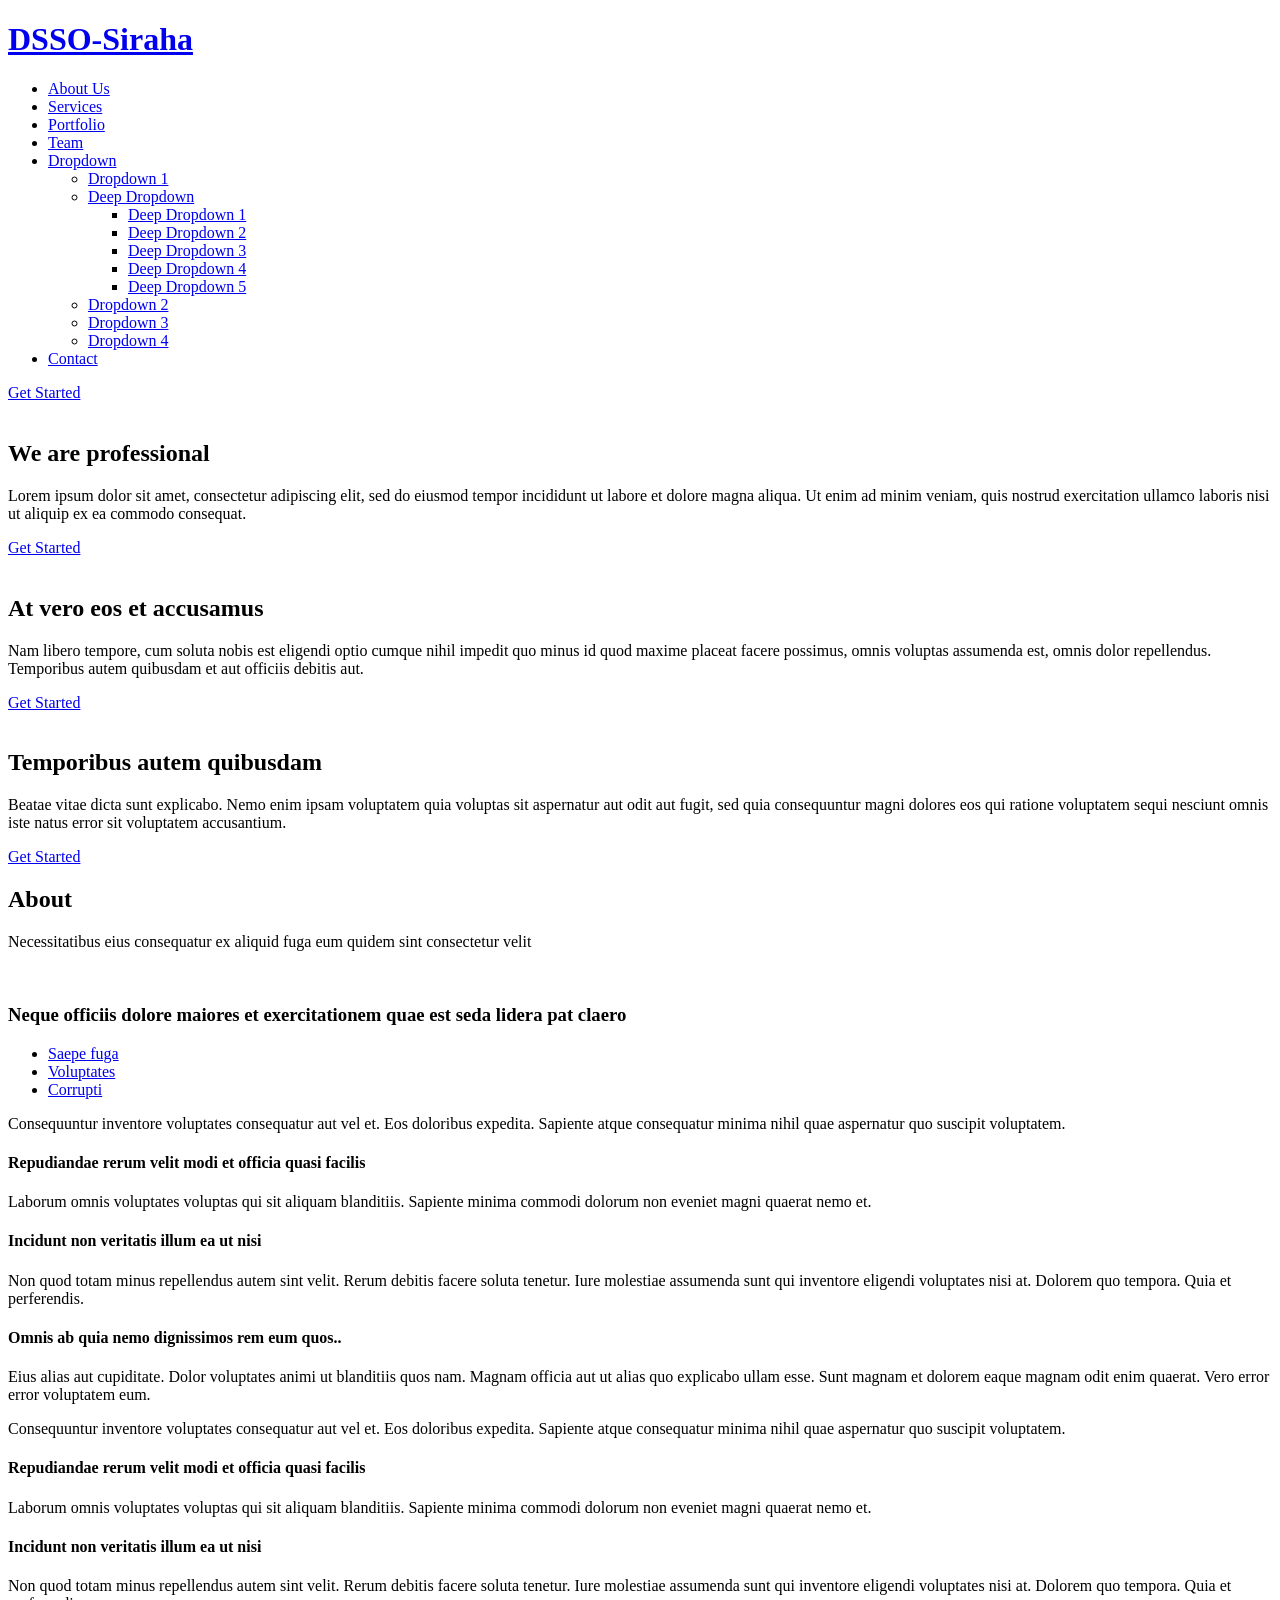
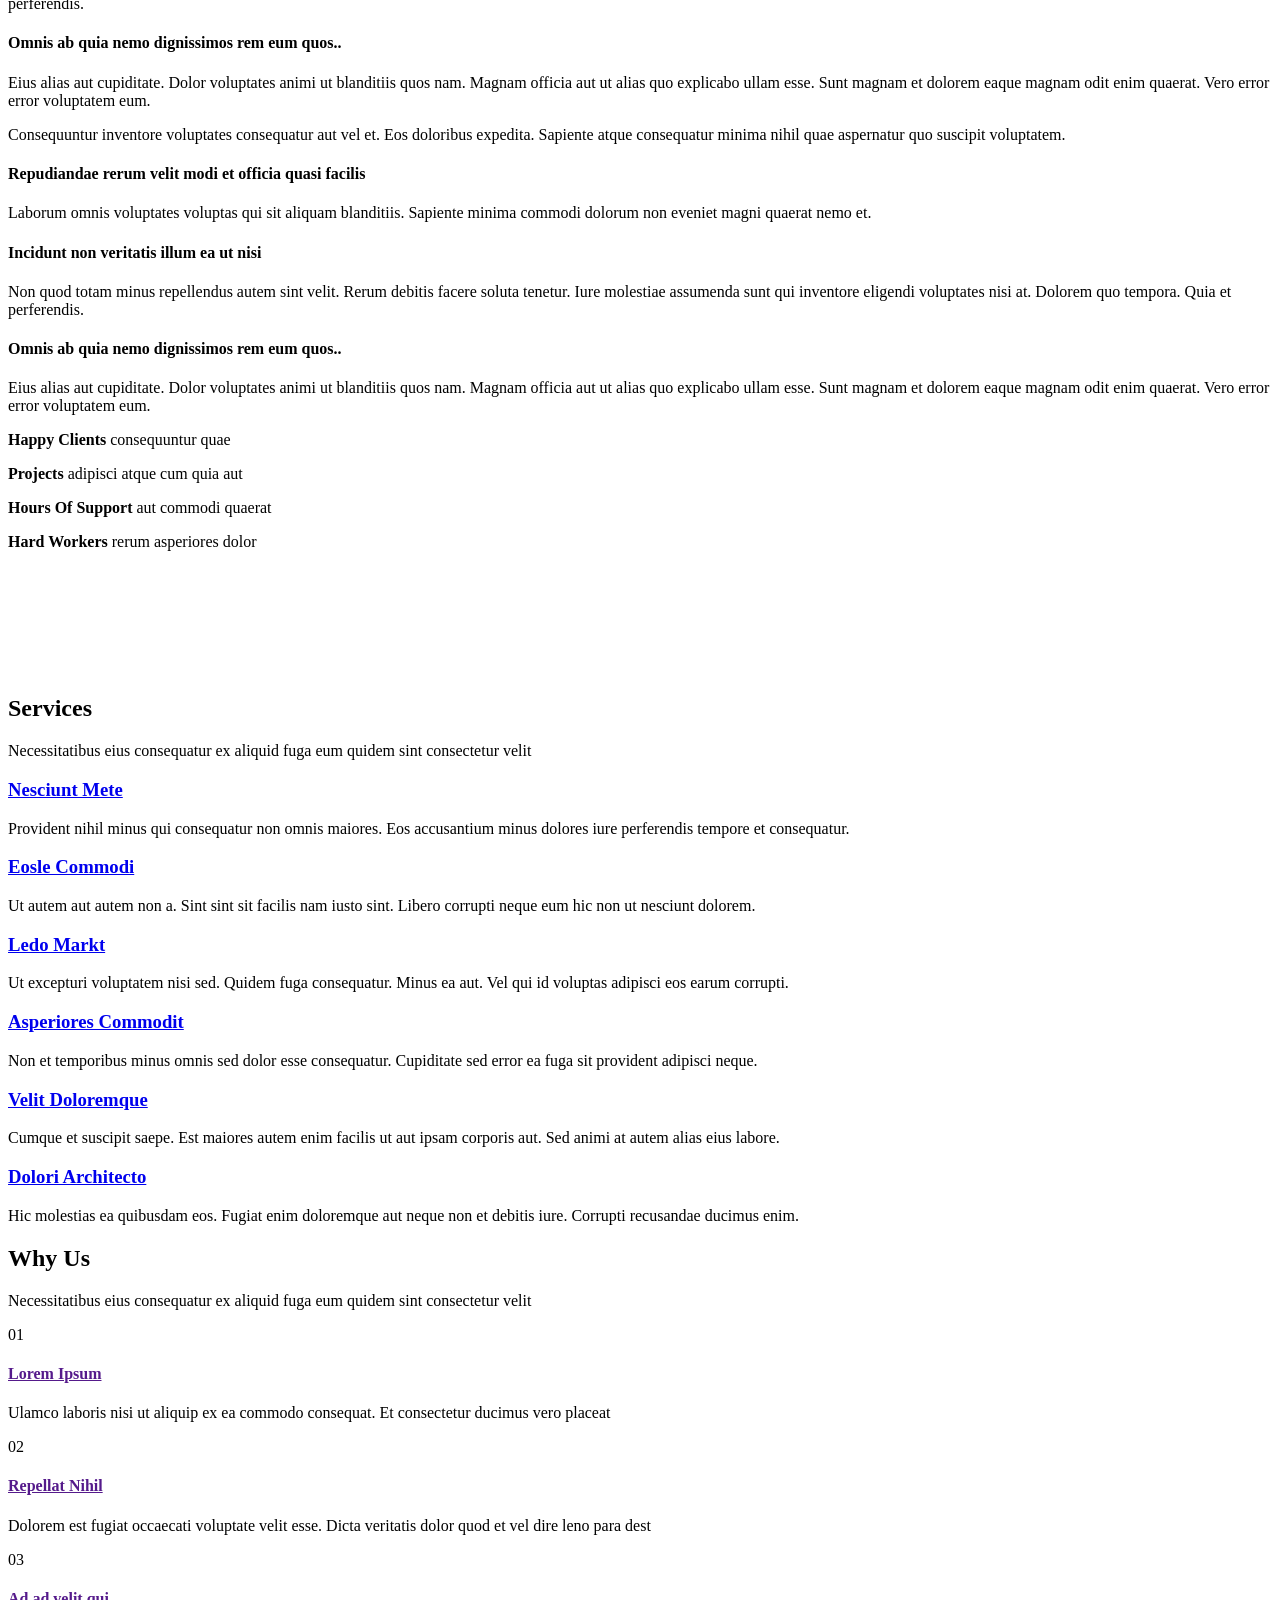
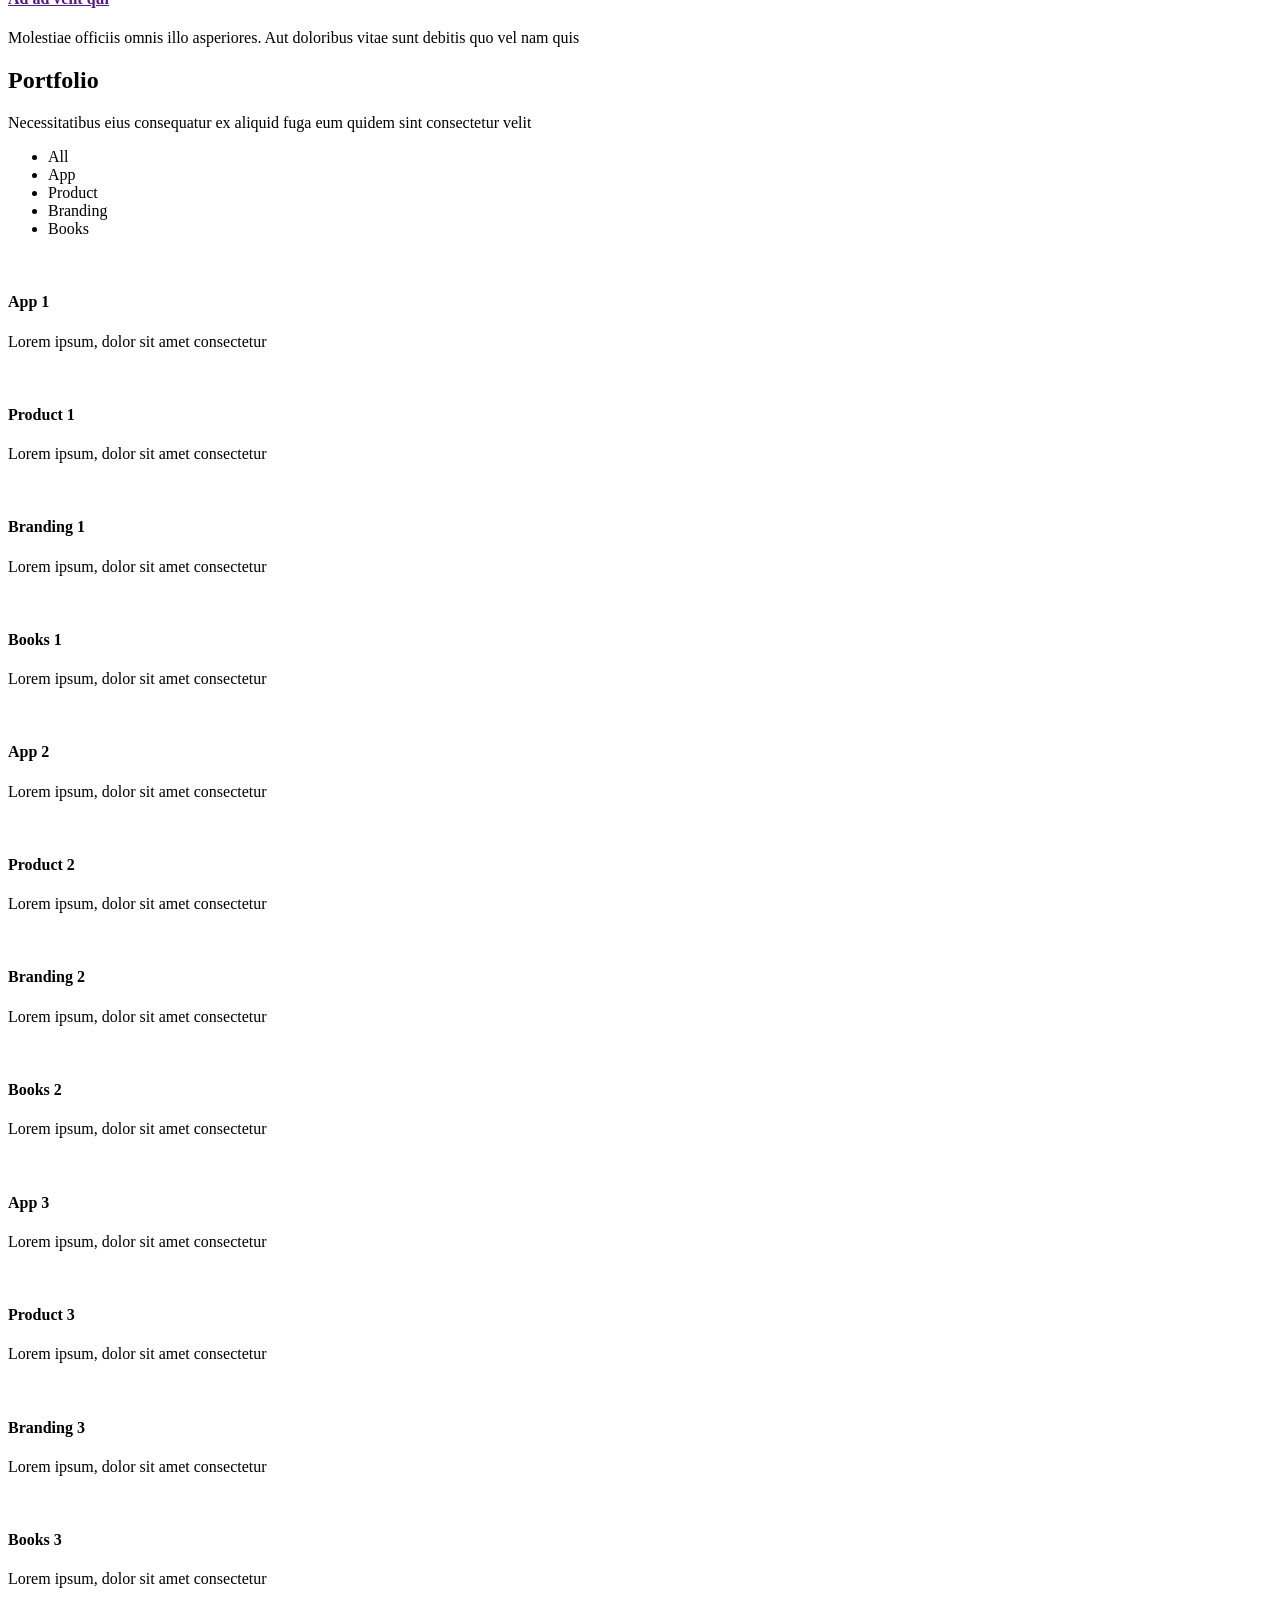
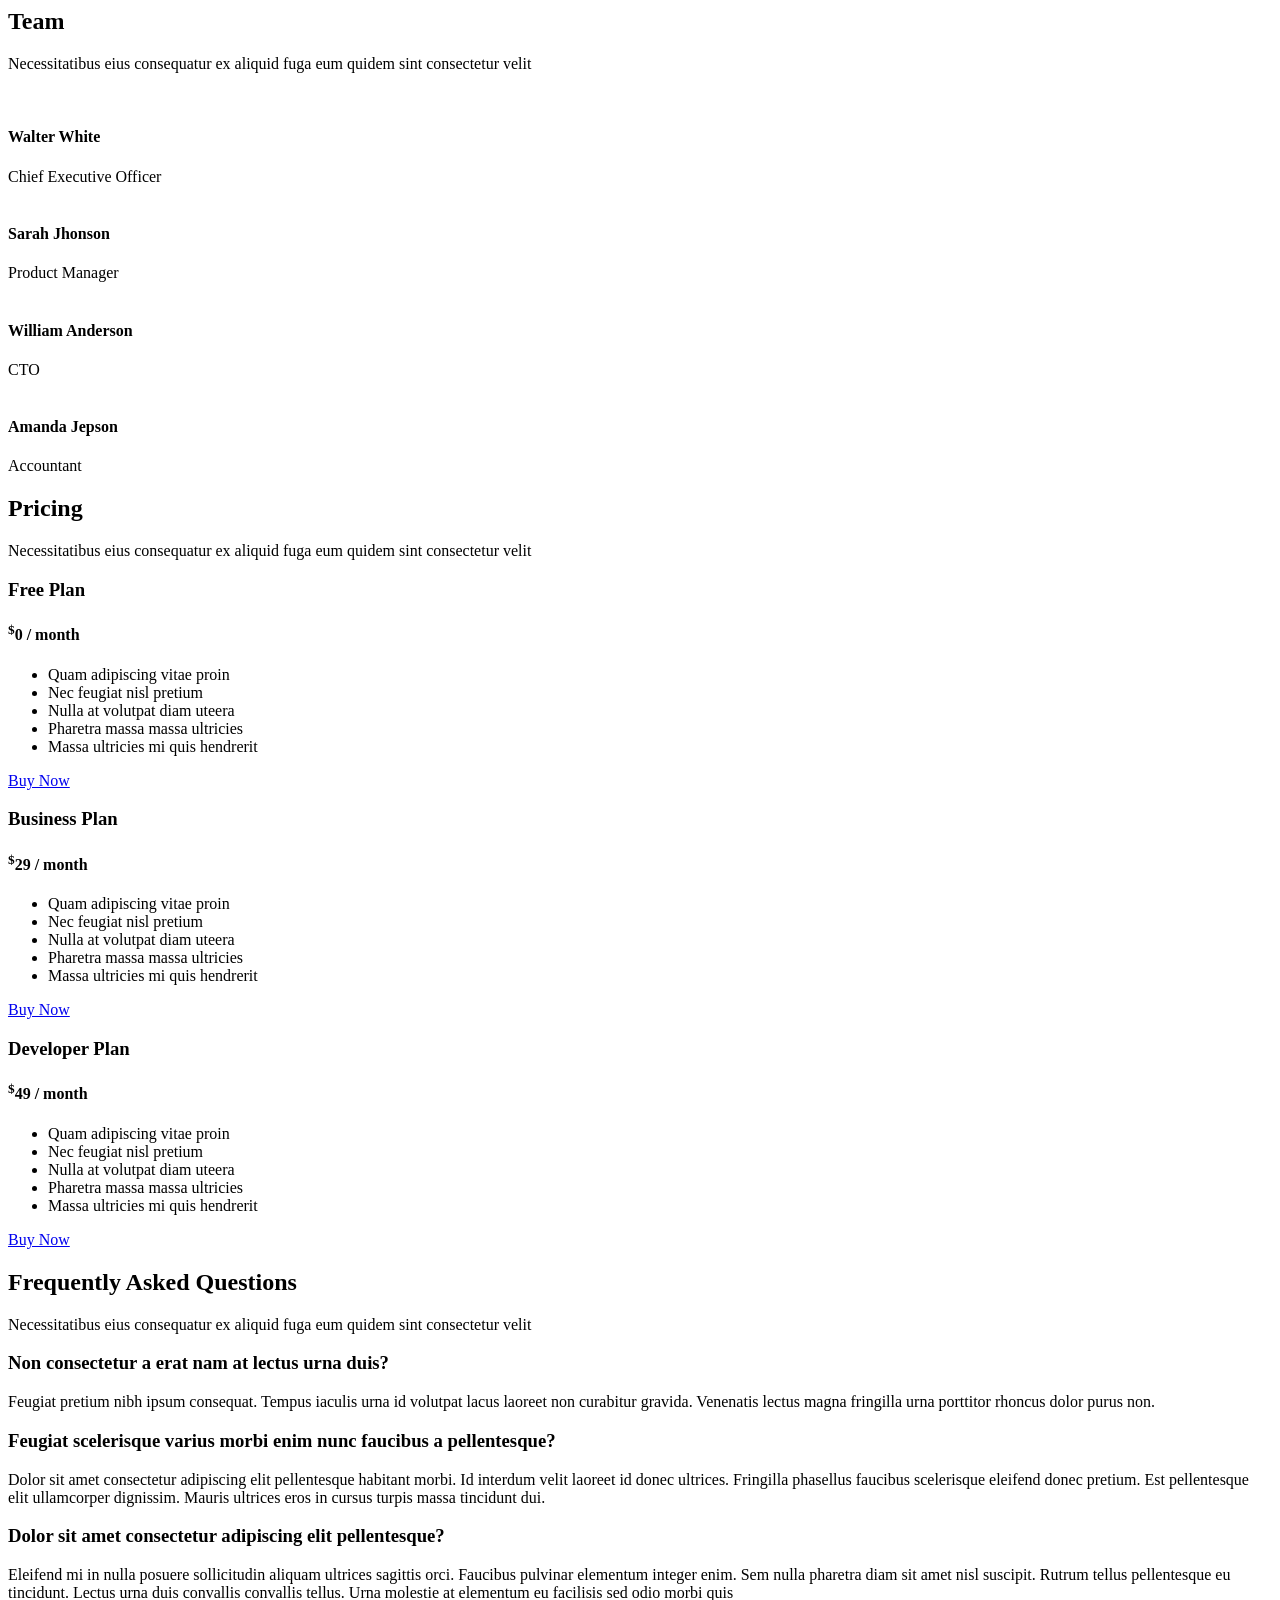
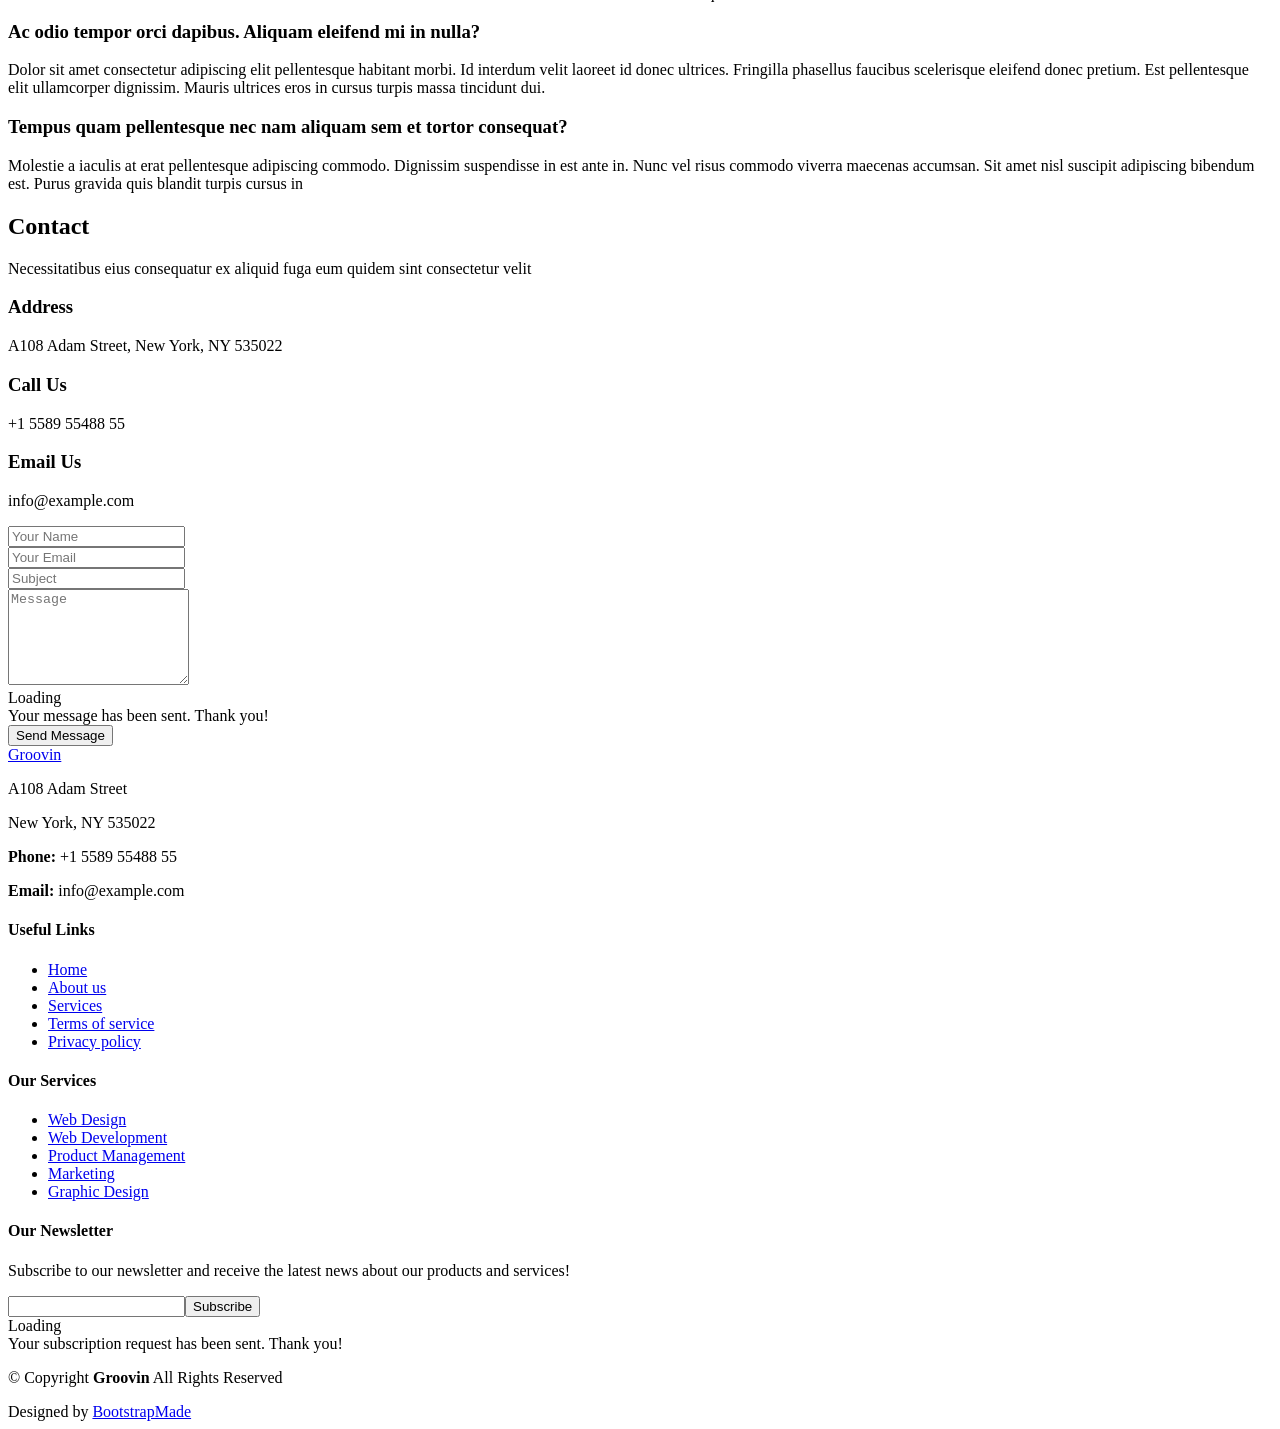
==== index.html @ 127011eb "Add files via upload" ====
<!DOCTYPE html>
<html lang="en">

<head>
  <meta charset="utf-8">
  <meta content="width=device-width, initial-scale=1.0" name="viewport">
  <title>DSS0-Siraha</title>
  <meta name="description" content="">
  <meta name="keywords" content="">

  <!-- Favicons -->
  <link href="assets/img/favicon.png" rel="icon">
  <link href="assets/img/apple-touch-icon.png" rel="apple-touch-icon">

  <!-- Fonts -->
  <link href="https://fonts.googleapis.com" rel="preconnect">
  <link href="https://fonts.gstatic.com" rel="preconnect" crossorigin>
  <link href="https://fonts.googleapis.com/css2?family=Roboto:ital,wght@0,100;0,300;0,400;0,500;0,700;0,900;1,100;1,300;1,400;1,500;1,700;1,900&family=Merriweather:ital,wght@0,300;0,400;0,700;0,900;1,300;1,400;1,700;1,900&family=Playfair+Display:ital,wght@0,400;0,500;0,600;0,700;0,800;0,900;1,400;1,500;1,600;1,700;1,800;1,900&display=swap" rel="stylesheet">

  <!-- Vendor CSS Files -->
  <link href="assets/vendor/bootstrap/css/bootstrap.min.css" rel="stylesheet">
  <link href="assets/vendor/bootstrap-icons/bootstrap-icons.css" rel="stylesheet">
  <link href="assets/vendor/aos/aos.css" rel="stylesheet">
  <link href="assets/vendor/glightbox/css/glightbox.min.css" rel="stylesheet">
  <link href="assets/vendor/swiper/swiper-bundle.min.css" rel="stylesheet">

  <!-- Main CSS File -->
  <link href="assets/css/main.css" rel="stylesheet">


</head>

<body class="index-page">

  <header id="header" class="header d-flex align-items-center fixed-top">
    <div class="container-fluid container-xl position-relative d-flex align-items-center">

      <a href="index.html" class="logo d-flex align-items-center me-auto">    
        <!-- <img src="assets/img/logo.png" alt=""> -->
        <h1 class="sitename">DSSO-Siraha</h1>
      </a>

      <nav id="navmenu" class="navmenu">
        <ul>        
          <li><a href="#about">About Us</a></li>
          <li><a href="#services">Services</a></li>
          <li><a href="#portfolio">Portfolio</a></li>
          <li><a href="#team">Team</a></li>
          <li class="dropdown"><a href="#"><span>Dropdown</span> <i class="bi bi-chevron-down toggle-dropdown"></i></a>
            <ul>
              <li><a href="#">Dropdown 1</a></li>
              <li class="dropdown"><a href="#"><span>Deep Dropdown</span> <i class="bi bi-chevron-down toggle-dropdown"></i></a>
                <ul>
                  <li><a href="#">Deep Dropdown 1</a></li>
                  <li><a href="#">Deep Dropdown 2</a></li>
                  <li><a href="#">Deep Dropdown 3</a></li>
                  <li><a href="#">Deep Dropdown 4</a></li>
                  <li><a href="#">Deep Dropdown 5</a></li>
                </ul>
              </li>
              <li><a href="#">Dropdown 2</a></li>
              <li><a href="#">Dropdown 3</a></li>
              <li><a href="#">Dropdown 4</a></li>
            </ul>
          </li>
          <li><a href="#contact">Contact</a></li>
        </ul>
        <i class="mobile-nav-toggle d-xl-none bi bi-list"></i>
      </nav>

      <a class="btn-getstarted" href="index.html#about">Get Started</a>

    </div>
  </header>

  <main class="main">

    <!-- Hero Section -->
    <section id="hero" class="hero section dark-background">

      <div id="hero-carousel" class="carousel slide carousel-fade" data-bs-ride="carousel" data-bs-interval="5000">

        <div class="carousel-item active">
          <img src="assets/assets/img//template/Groovin/hero-carousel/hero-carousel-1.jpg" alt="">
          <div class="carousel-container">
            <h2>We are professional</h2>
            <p>Lorem ipsum dolor sit amet, consectetur adipiscing elit, sed do eiusmod tempor incididunt ut labore et dolore magna aliqua. Ut enim ad minim veniam, quis nostrud exercitation ullamco laboris nisi ut aliquip ex ea commodo consequat.</p>
            <a href="#featured-services" class="btn-get-started">Get Started</a>
          </div>
        </div><!-- End Carousel Item -->

        <div class="carousel-item">
          <img src="assets/assets/img//template/Groovin/hero-carousel/hero-carousel-2.jpg" alt="">
          <div class="carousel-container">
            <h2>At vero eos et accusamus</h2>
            <p>Nam libero tempore, cum soluta nobis est eligendi optio cumque nihil impedit quo minus id quod maxime placeat facere possimus, omnis voluptas assumenda est, omnis dolor repellendus. Temporibus autem quibusdam et aut officiis debitis aut.</p>
            <a href="#featured-services" class="btn-get-started">Get Started</a>
          </div>
        </div><!-- End Carousel Item -->

        <div class="carousel-item">
          <img src="assets/assets/img//template/Groovin/hero-carousel/hero-carousel-3.jpg" alt="">
          <div class="carousel-container">
            <h2>Temporibus autem quibusdam</h2>
            <p>Beatae vitae dicta sunt explicabo. Nemo enim ipsam voluptatem quia voluptas sit aspernatur aut odit aut fugit, sed quia consequuntur magni dolores eos qui ratione voluptatem sequi nesciunt omnis iste natus error sit voluptatem accusantium.</p>
            <a href="#featured-services" class="btn-get-started">Get Started</a>
          </div>
        </div><!-- End Carousel Item -->

        <a class="carousel-control-prev" href="#hero-carousel" role="button" data-bs-slide="prev">
          <span class="carousel-control-prev-icon bi bi-chevron-left" aria-hidden="true"></span>
        </a>

        <a class="carousel-control-next" href="#hero-carousel" role="button" data-bs-slide="next">
          <span class="carousel-control-next-icon bi bi-chevron-right" aria-hidden="true"></span>
        </a>

        <ol class="carousel-indicators"></ol>

      </div>

    </section><!-- /Hero Section -->

    <!-- About Section -->
    <section id="about" class="about section">

      <!-- Section Title -->
      <div class="container section-title" data-aos="fade-up">
        <h2>About</h2>
        <p>Necessitatibus eius consequatur ex aliquid fuga eum quidem sint consectetur velit</p>
      </div><!-- End Section Title -->

      <div class="container" data-aos="fade-up">

        <div class="row g-4 g-lg-5" data-aos="fade-up" data-aos-delay="200">

          <div class="col-lg-6">
            <div class="about-img">
              <img src="assets/img/about.jpg" class="img-fluid" alt="">
            </div>
          </div>

          <div class="col-lg-6">
            <h3 class="pt-0 pt-lg-5">Neque officiis dolore maiores et exercitationem quae est seda lidera pat claero</h3>

            <!-- Tabs -->
            <ul class="nav nav-pills mb-3">
              <li><a class="nav-link active" data-bs-toggle="pill" href="#about-tab1">Saepe fuga</a></li>
              <li><a class="nav-link" data-bs-toggle="pill" href="#about-tab2">Voluptates</a></li>
              <li><a class="nav-link" data-bs-toggle="pill" href="#about-tab3">Corrupti</a></li>
            </ul><!-- End Tabs -->

            <!-- Tab Content -->
            <div class="tab-content">

              <div class="tab-pane fade show active" id="about-tab1">

                <p class="fst-italic">Consequuntur inventore voluptates consequatur aut vel et. Eos doloribus expedita. Sapiente atque consequatur minima nihil quae aspernatur quo suscipit voluptatem.</p>

                <div class="d-flex align-items-center mt-4">
                  <i class="bi bi-check2"></i>
                  <h4>Repudiandae rerum velit modi et officia quasi facilis</h4>
                </div>
                <p>Laborum omnis voluptates voluptas qui sit aliquam blanditiis. Sapiente minima commodi dolorum non eveniet magni quaerat nemo et.</p>

                <div class="d-flex align-items-center mt-4">
                  <i class="bi bi-check2"></i>
                  <h4>Incidunt non veritatis illum ea ut nisi</h4>
                </div>
                <p>Non quod totam minus repellendus autem sint velit. Rerum debitis facere soluta tenetur. Iure molestiae assumenda sunt qui inventore eligendi voluptates nisi at. Dolorem quo tempora. Quia et perferendis.</p>

                <div class="d-flex align-items-center mt-4">
                  <i class="bi bi-check2"></i>
                  <h4>Omnis ab quia nemo dignissimos rem eum quos..</h4>
                </div>
                <p>Eius alias aut cupiditate. Dolor voluptates animi ut blanditiis quos nam. Magnam officia aut ut alias quo explicabo ullam esse. Sunt magnam et dolorem eaque magnam odit enim quaerat. Vero error error voluptatem eum.</p>

              </div><!-- End Tab 1 Content -->

              <div class="tab-pane fade" id="about-tab2">

                <p class="fst-italic">Consequuntur inventore voluptates consequatur aut vel et. Eos doloribus expedita. Sapiente atque consequatur minima nihil quae aspernatur quo suscipit voluptatem.</p>

                <div class="d-flex align-items-center mt-4">
                  <i class="bi bi-check2"></i>
                  <h4>Repudiandae rerum velit modi et officia quasi facilis</h4>
                </div>
                <p>Laborum omnis voluptates voluptas qui sit aliquam blanditiis. Sapiente minima commodi dolorum non eveniet magni quaerat nemo et.</p>

                <div class="d-flex align-items-center mt-4">
                  <i class="bi bi-check2"></i>
                  <h4>Incidunt non veritatis illum ea ut nisi</h4>
                </div>
                <p>Non quod totam minus repellendus autem sint velit. Rerum debitis facere soluta tenetur. Iure molestiae assumenda sunt qui inventore eligendi voluptates nisi at. Dolorem quo tempora. Quia et perferendis.</p>

                <div class="d-flex align-items-center mt-4">
                  <i class="bi bi-check2"></i>
                  <h4>Omnis ab quia nemo dignissimos rem eum quos..</h4>
                </div>
                <p>Eius alias aut cupiditate. Dolor voluptates animi ut blanditiis quos nam. Magnam officia aut ut alias quo explicabo ullam esse. Sunt magnam et dolorem eaque magnam odit enim quaerat. Vero error error voluptatem eum.</p>

              </div><!-- End Tab 2 Content -->

              <div class="tab-pane fade" id="about-tab3">

                <p class="fst-italic">Consequuntur inventore voluptates consequatur aut vel et. Eos doloribus expedita. Sapiente atque consequatur minima nihil quae aspernatur quo suscipit voluptatem.</p>

                <div class="d-flex align-items-center mt-4">
                  <i class="bi bi-check2"></i>
                  <h4>Repudiandae rerum velit modi et officia quasi facilis</h4>
                </div>
                <p>Laborum omnis voluptates voluptas qui sit aliquam blanditiis. Sapiente minima commodi dolorum non eveniet magni quaerat nemo et.</p>

                <div class="d-flex align-items-center mt-4">
                  <i class="bi bi-check2"></i>
                  <h4>Incidunt non veritatis illum ea ut nisi</h4>
                </div>
                <p>Non quod totam minus repellendus autem sint velit. Rerum debitis facere soluta tenetur. Iure molestiae assumenda sunt qui inventore eligendi voluptates nisi at. Dolorem quo tempora. Quia et perferendis.</p>

                <div class="d-flex align-items-center mt-4">
                  <i class="bi bi-check2"></i>
                  <h4>Omnis ab quia nemo dignissimos rem eum quos..</h4>
                </div>
                <p>Eius alias aut cupiditate. Dolor voluptates animi ut blanditiis quos nam. Magnam officia aut ut alias quo explicabo ullam esse. Sunt magnam et dolorem eaque magnam odit enim quaerat. Vero error error voluptatem eum.</p>

              </div><!-- End Tab 3 Content -->

            </div>

          </div>

        </div>

      </div>

    </section><!-- /About Section -->

    <!-- Stats Section -->
    <section id="stats" class="stats section">

      <div class="container" data-aos="fade-up" data-aos-delay="100">

        <div class="row gy-4">

          <div class="col-lg-3 col-md-6">
            <div class="stats-item">
              <i class="bi bi-emoji-smile"></i>
              <span data-purecounter-start="0" data-purecounter-end="232" data-purecounter-duration="1" class="purecounter"></span>
              <p><strong>Happy Clients</strong> <span>consequuntur quae</span></p>
            </div>
          </div><!-- End Stats Item -->

          <div class="col-lg-3 col-md-6">
            <div class="stats-item">
              <i class="bi bi-journal-richtext"></i>
              <span data-purecounter-start="0" data-purecounter-end="521" data-purecounter-duration="1" class="purecounter"></span>
              <p><strong>Projects</strong> <span>adipisci atque cum quia aut</span></p>
            </div>
          </div><!-- End Stats Item -->

          <div class="col-lg-3 col-md-6">
            <div class="stats-item">
              <i class="bi bi-headset"></i>
              <span data-purecounter-start="0" data-purecounter-end="1453" data-purecounter-duration="1" class="purecounter"></span>
              <p><strong>Hours Of Support</strong> <span>aut commodi quaerat</span></p>
            </div>
          </div><!-- End Stats Item -->

          <div class="col-lg-3 col-md-6">
            <div class="stats-item">
              <i class="bi bi-people"></i>
              <span data-purecounter-start="0" data-purecounter-end="32" data-purecounter-duration="1" class="purecounter"></span>
              <p><strong>Hard Workers</strong> <span>rerum asperiores dolor</span></p>
            </div>
          </div><!-- End Stats Item -->

        </div>

      </div>

    </section><!-- /Stats Section -->

    <!-- Clients Section -->
    <section id="clients" class="clients section light-background">

      <div class="container" data-aos="fade-up">

        <div class="row gy-4">

          <div class="col-xl-2 col-md-3 col-6 client-logo">
            <img src="assets/img/clients/client-1.png" class="img-fluid" alt="">
          </div><!-- End Client Item -->

          <div class="col-xl-2 col-md-3 col-6 client-logo">
            <img src="assets/img/clients/client-2.png" class="img-fluid" alt="">
          </div><!-- End Client Item -->

          <div class="col-xl-2 col-md-3 col-6 client-logo">
            <img src="assets/img/clients/client-3.png" class="img-fluid" alt="">
          </div><!-- End Client Item -->

          <div class="col-xl-2 col-md-3 col-6 client-logo">
            <img src="assets/img/clients/client-4.png" class="img-fluid" alt="">
          </div><!-- End Client Item -->

          <div class="col-xl-2 col-md-3 col-6 client-logo">
            <img src="assets/img/clients/client-5.png" class="img-fluid" alt="">
          </div><!-- End Client Item -->

          <div class="col-xl-2 col-md-3 col-6 client-logo">
            <img src="assets/img/clients/client-6.png" class="img-fluid" alt="">
          </div><!-- End Client Item -->

        </div>

      </div>

    </section><!-- /Clients Section -->

    <!-- Services Section -->
    <section id="services" class="services section">

      <!-- Section Title -->
      <div class="container section-title" data-aos="fade-up">
        <h2>Services</h2>
        <p>Necessitatibus eius consequatur ex aliquid fuga eum quidem sint consectetur velit</p>
      </div><!-- End Section Title -->

      <div class="container">

        <div class="row gy-4">

          <div class="col-lg-4 col-md-6" data-aos="fade-up" data-aos-delay="100">
            <div class="service-item  position-relative">
              <div class="icon">
                <i class="bi bi-activity"></i>
              </div>
              <a href="service-details.html" class="stretched-link">
                <h3>Nesciunt Mete</h3>
              </a>
              <p>Provident nihil minus qui consequatur non omnis maiores. Eos accusantium minus dolores iure perferendis tempore et consequatur.</p>
            </div>
          </div><!-- End Service Item -->

          <div class="col-lg-4 col-md-6" data-aos="fade-up" data-aos-delay="200">
            <div class="service-item position-relative">
              <div class="icon">
                <i class="bi bi-broadcast"></i>
              </div>
              <a href="service-details.html" class="stretched-link">
                <h3>Eosle Commodi</h3>
              </a>
              <p>Ut autem aut autem non a. Sint sint sit facilis nam iusto sint. Libero corrupti neque eum hic non ut nesciunt dolorem.</p>
            </div>
          </div><!-- End Service Item -->

          <div class="col-lg-4 col-md-6" data-aos="fade-up" data-aos-delay="300">
            <div class="service-item position-relative">
              <div class="icon">
                <i class="bi bi-easel"></i>
              </div>
              <a href="service-details.html" class="stretched-link">
                <h3>Ledo Markt</h3>
              </a>
              <p>Ut excepturi voluptatem nisi sed. Quidem fuga consequatur. Minus ea aut. Vel qui id voluptas adipisci eos earum corrupti.</p>
            </div>
          </div><!-- End Service Item -->

          <div class="col-lg-4 col-md-6" data-aos="fade-up" data-aos-delay="400">
            <div class="service-item position-relative">
              <div class="icon">
                <i class="bi bi-bounding-box-circles"></i>
              </div>
              <a href="service-details.html" class="stretched-link">
                <h3>Asperiores Commodit</h3>
              </a>
              <p>Non et temporibus minus omnis sed dolor esse consequatur. Cupiditate sed error ea fuga sit provident adipisci neque.</p>
              <a href="service-details.html" class="stretched-link"></a>
            </div>
          </div><!-- End Service Item -->

          <div class="col-lg-4 col-md-6" data-aos="fade-up" data-aos-delay="500">
            <div class="service-item position-relative">
              <div class="icon">
                <i class="bi bi-calendar4-week"></i>
              </div>
              <a href="service-details.html" class="stretched-link">
                <h3>Velit Doloremque</h3>
              </a>
              <p>Cumque et suscipit saepe. Est maiores autem enim facilis ut aut ipsam corporis aut. Sed animi at autem alias eius labore.</p>
              <a href="service-details.html" class="stretched-link"></a>
            </div>
          </div><!-- End Service Item -->

          <div class="col-lg-4 col-md-6" data-aos="fade-up" data-aos-delay="600">
            <div class="service-item position-relative">
              <div class="icon">
                <i class="bi bi-chat-square-text"></i>
              </div>
              <a href="service-details.html" class="stretched-link">
                <h3>Dolori Architecto</h3>
              </a>
              <p>Hic molestias ea quibusdam eos. Fugiat enim doloremque aut neque non et debitis iure. Corrupti recusandae ducimus enim.</p>
              <a href="service-details.html" class="stretched-link"></a>
            </div>
          </div><!-- End Service Item -->

        </div>

      </div>

    </section><!-- /Services Section -->

    <!-- Why Us Section -->
    <section id="why-us" class="why-us section">

      <!-- Section Title -->
      <div class="container section-title" data-aos="fade-up">
        <h2>Why Us</h2>
        <p>Necessitatibus eius consequatur ex aliquid fuga eum quidem sint consectetur velit</p>
      </div><!-- End Section Title -->

      <div class="container">

        <div class="row gy-4">

          <div class="col-lg-4" data-aos="fade-up" data-aos-delay="100">
            <div class="card-item">
              <span>01</span>
              <h4><a href="" class="stretched-link">Lorem Ipsum</a></h4>
              <p>Ulamco laboris nisi ut aliquip ex ea commodo consequat. Et consectetur ducimus vero placeat</p>
            </div>
          </div><!-- Card Item -->

          <div class="col-lg-4" data-aos="fade-up" data-aos-delay="200">
            <div class="card-item">
              <span>02</span>
              <h4><a href="" class="stretched-link">Repellat Nihil</a></h4>
              <p>Dolorem est fugiat occaecati voluptate velit esse. Dicta veritatis dolor quod et vel dire leno para dest</p>
            </div>
          </div><!-- Card Item -->

          <div class="col-lg-4" data-aos="fade-up" data-aos-delay="300">
            <div class="card-item">
              <span>03</span>
              <h4><a href="" class="stretched-link">Ad ad velit qui</a></h4>
              <p>Molestiae officiis omnis illo asperiores. Aut doloribus vitae sunt debitis quo vel nam quis</p>
            </div>
          </div><!-- Card Item -->

        </div>

      </div>

    </section><!-- /Why Us Section -->

    <!-- Portfolio Section -->
    <section id="portfolio" class="portfolio section light-background">

      <!-- Section Title -->
      <div class="container section-title" data-aos="fade-up">
        <h2>Portfolio</h2>
        <p>Necessitatibus eius consequatur ex aliquid fuga eum quidem sint consectetur velit</p>
      </div><!-- End Section Title -->

      <div class="container">

        <div class="isotope-layout" data-default-filter="*" data-layout="masonry" data-sort="original-order">

          <ul class="portfolio-filters isotope-filters" data-aos="fade-up" data-aos-delay="100">
            <li data-filter="*" class="filter-active">All</li>
            <li data-filter=".filter-app">App</li>
            <li data-filter=".filter-product">Product</li>
            <li data-filter=".filter-branding">Branding</li>
            <li data-filter=".filter-books">Books</li>
          </ul><!-- End Portfolio Filters -->

          <div class="row gy-4 isotope-container" data-aos="fade-up" data-aos-delay="200">

            <div class="col-lg-4 col-md-6 portfolio-item isotope-item filter-app">
              <img src="assets/img/portfolio/app-1.jpg" class="img-fluid" alt="">
              <div class="portfolio-info">
                <h4>App 1</h4>
                <p>Lorem ipsum, dolor sit amet consectetur</p>
                <a href="assets/img/portfolio/app-1.jpg" title="App 1" data-gallery="portfolio-gallery-app" class="glightbox preview-link"><i class="bi bi-zoom-in"></i></a>
                <a href="portfolio-details.html" title="More Details" class="details-link"><i class="bi bi-link-45deg"></i></a>
              </div>
            </div><!-- End Portfolio Item -->

            <div class="col-lg-4 col-md-6 portfolio-item isotope-item filter-product">
              <img src="assets/img/portfolio/product-1.jpg" class="img-fluid" alt="">
              <div class="portfolio-info">
                <h4>Product 1</h4>
                <p>Lorem ipsum, dolor sit amet consectetur</p>
                <a href="assets/img/portfolio/product-1.jpg" title="Product 1" data-gallery="portfolio-gallery-product" class="glightbox preview-link"><i class="bi bi-zoom-in"></i></a>
                <a href="portfolio-details.html" title="More Details" class="details-link"><i class="bi bi-link-45deg"></i></a>
              </div>
            </div><!-- End Portfolio Item -->

            <div class="col-lg-4 col-md-6 portfolio-item isotope-item filter-branding">
              <img src="assets/img/portfolio/branding-1.jpg" class="img-fluid" alt="">
              <div class="portfolio-info">
                <h4>Branding 1</h4>
                <p>Lorem ipsum, dolor sit amet consectetur</p>
                <a href="assets/img/portfolio/branding-1.jpg" title="Branding 1" data-gallery="portfolio-gallery-branding" class="glightbox preview-link"><i class="bi bi-zoom-in"></i></a>
                <a href="portfolio-details.html" title="More Details" class="details-link"><i class="bi bi-link-45deg"></i></a>
              </div>
            </div><!-- End Portfolio Item -->

            <div class="col-lg-4 col-md-6 portfolio-item isotope-item filter-books">
              <img src="assets/img/portfolio/books-1.jpg" class="img-fluid" alt="">
              <div class="portfolio-info">
                <h4>Books 1</h4>
                <p>Lorem ipsum, dolor sit amet consectetur</p>
                <a href="assets/img/portfolio/books-1.jpg" title="Branding 1" data-gallery="portfolio-gallery-book" class="glightbox preview-link"><i class="bi bi-zoom-in"></i></a>
                <a href="portfolio-details.html" title="More Details" class="details-link"><i class="bi bi-link-45deg"></i></a>
              </div>
            </div><!-- End Portfolio Item -->

            <div class="col-lg-4 col-md-6 portfolio-item isotope-item filter-app">
              <img src="assets/img/portfolio/app-2.jpg" class="img-fluid" alt="">
              <div class="portfolio-info">
                <h4>App 2</h4>
                <p>Lorem ipsum, dolor sit amet consectetur</p>
                <a href="assets/img/portfolio/app-2.jpg" title="App 2" data-gallery="portfolio-gallery-app" class="glightbox preview-link"><i class="bi bi-zoom-in"></i></a>
                <a href="portfolio-details.html" title="More Details" class="details-link"><i class="bi bi-link-45deg"></i></a>
              </div>
            </div><!-- End Portfolio Item -->

            <div class="col-lg-4 col-md-6 portfolio-item isotope-item filter-product">
              <img src="assets/img/portfolio/product-2.jpg" class="img-fluid" alt="">
              <div class="portfolio-info">
                <h4>Product 2</h4>
                <p>Lorem ipsum, dolor sit amet consectetur</p>
                <a href="assets/img/portfolio/product-2.jpg" title="Product 2" data-gallery="portfolio-gallery-product" class="glightbox preview-link"><i class="bi bi-zoom-in"></i></a>
                <a href="portfolio-details.html" title="More Details" class="details-link"><i class="bi bi-link-45deg"></i></a>
              </div>
            </div><!-- End Portfolio Item -->

            <div class="col-lg-4 col-md-6 portfolio-item isotope-item filter-branding">
              <img src="assets/img/portfolio/branding-2.jpg" class="img-fluid" alt="">
              <div class="portfolio-info">
                <h4>Branding 2</h4>
                <p>Lorem ipsum, dolor sit amet consectetur</p>
                <a href="assets/img/portfolio/branding-2.jpg" title="Branding 2" data-gallery="portfolio-gallery-branding" class="glightbox preview-link"><i class="bi bi-zoom-in"></i></a>
                <a href="portfolio-details.html" title="More Details" class="details-link"><i class="bi bi-link-45deg"></i></a>
              </div>
            </div><!-- End Portfolio Item -->

            <div class="col-lg-4 col-md-6 portfolio-item isotope-item filter-books">
              <img src="assets/img/portfolio/books-2.jpg" class="img-fluid" alt="">
              <div class="portfolio-info">
                <h4>Books 2</h4>
                <p>Lorem ipsum, dolor sit amet consectetur</p>
                <a href="assets/img/portfolio/books-2.jpg" title="Branding 2" data-gallery="portfolio-gallery-book" class="glightbox preview-link"><i class="bi bi-zoom-in"></i></a>
                <a href="portfolio-details.html" title="More Details" class="details-link"><i class="bi bi-link-45deg"></i></a>
              </div>
            </div><!-- End Portfolio Item -->

            <div class="col-lg-4 col-md-6 portfolio-item isotope-item filter-app">
              <img src="assets/img/portfolio/app-3.jpg" class="img-fluid" alt="">
              <div class="portfolio-info">
                <h4>App 3</h4>
                <p>Lorem ipsum, dolor sit amet consectetur</p>
                <a href="assets/img/portfolio/app-3.jpg" title="App 3" data-gallery="portfolio-gallery-app" class="glightbox preview-link"><i class="bi bi-zoom-in"></i></a>
                <a href="portfolio-details.html" title="More Details" class="details-link"><i class="bi bi-link-45deg"></i></a>
              </div>
            </div><!-- End Portfolio Item -->

            <div class="col-lg-4 col-md-6 portfolio-item isotope-item filter-product">
              <img src="assets/img/portfolio/product-3.jpg" class="img-fluid" alt="">
              <div class="portfolio-info">
                <h4>Product 3</h4>
                <p>Lorem ipsum, dolor sit amet consectetur</p>
                <a href="assets/img/portfolio/product-3.jpg" title="Product 3" data-gallery="portfolio-gallery-product" class="glightbox preview-link"><i class="bi bi-zoom-in"></i></a>
                <a href="portfolio-details.html" title="More Details" class="details-link"><i class="bi bi-link-45deg"></i></a>
              </div>
            </div><!-- End Portfolio Item -->

            <div class="col-lg-4 col-md-6 portfolio-item isotope-item filter-branding">
              <img src="assets/img/portfolio/branding-3.jpg" class="img-fluid" alt="">
              <div class="portfolio-info">
                <h4>Branding 3</h4>
                <p>Lorem ipsum, dolor sit amet consectetur</p>
                <a href="assets/img/portfolio/branding-3.jpg" title="Branding 2" data-gallery="portfolio-gallery-branding" class="glightbox preview-link"><i class="bi bi-zoom-in"></i></a>
                <a href="portfolio-details.html" title="More Details" class="details-link"><i class="bi bi-link-45deg"></i></a>
              </div>
            </div><!-- End Portfolio Item -->

            <div class="col-lg-4 col-md-6 portfolio-item isotope-item filter-books">
              <img src="assets/img/portfolio/books-3.jpg" class="img-fluid" alt="">
              <div class="portfolio-info">
                <h4>Books 3</h4>
                <p>Lorem ipsum, dolor sit amet consectetur</p>
                <a href="assets/img/portfolio/books-3.jpg" title="Branding 3" data-gallery="portfolio-gallery-book" class="glightbox preview-link"><i class="bi bi-zoom-in"></i></a>
                <a href="portfolio-details.html" title="More Details" class="details-link"><i class="bi bi-link-45deg"></i></a>
              </div>
            </div><!-- End Portfolio Item -->

          </div><!-- End Portfolio Container -->

        </div>

      </div>

    </section><!-- /Portfolio Section -->

    <!-- Team Section -->
    <section id="team" class="team section">

      <!-- Section Title -->
      <div class="container section-title" data-aos="fade-up">
        <h2>Team</h2>
        <p>Necessitatibus eius consequatur ex aliquid fuga eum quidem sint consectetur velit</p>
      </div><!-- End Section Title -->

      <div class="container">

        <div class="row gy-4">

          <div class="col-lg-3 col-md-6" data-aos="fade-up" data-aos-delay="100">
            <div class="member">
              <img src="assets/img/team/team-1.jpg" class="img-fluid" alt="">
              <div class="member-info">
                <div class="member-info-content">
                  <h4>Walter White</h4>
                  <span>Chief Executive Officer</span>
                  <div class="social">
                    <a href=""><i class="bi bi-twitter-x"></i></a>
                    <a href=""><i class="bi bi-facebook"></i></a>
                    <a href=""><i class="bi bi-instagram"></i></a>
                    <a href=""><i class="bi bi-linkedin"></i></a>
                  </div>
                </div>
              </div>
            </div>
          </div><!-- End Team Member -->

          <div class="col-lg-3 col-md-6" data-aos="fade-up" data-aos-delay="200">
            <div class="member">
              <img src="assets/img/team/team-2.jpg" class="img-fluid" alt="">
              <div class="member-info">
                <div class="member-info-content">
                  <h4>Sarah Jhonson</h4>
                  <span>Product Manager</span>
                  <div class="social">
                    <a href=""><i class="bi bi-twitter-x"></i></a>
                    <a href=""><i class="bi bi-facebook"></i></a>
                    <a href=""><i class="bi bi-instagram"></i></a>
                    <a href=""><i class="bi bi-linkedin"></i></a>
                  </div>
                </div>
              </div>
            </div>
          </div><!-- End Team Member -->

          <div class="col-lg-3 col-md-6" data-aos="fade-up" data-aos-delay="300">
            <div class="member">
              <img src="assets/img/team/team-3.jpg" class="img-fluid" alt="">
              <div class="member-info">
                <div class="member-info-content">
                  <h4>William Anderson</h4>
                  <span>CTO</span>
                  <div class="social">
                    <a href=""><i class="bi bi-twitter-x"></i></a>
                    <a href=""><i class="bi bi-facebook"></i></a>
                    <a href=""><i class="bi bi-instagram"></i></a>
                    <a href=""><i class="bi bi-linkedin"></i></a>
                  </div>
                </div>
              </div>
            </div>
          </div><!-- End Team Member -->

          <div class="col-lg-3 col-md-6" data-aos="fade-up" data-aos-delay="400">
            <div class="member">
              <img src="assets/img/team/team-4.jpg" class="img-fluid" alt="">
              <div class="member-info">
                <div class="member-info-content">
                  <h4>Amanda Jepson</h4>
                  <span>Accountant</span>
                  <div class="social">
                    <a href=""><i class="bi bi-twitter-x"></i></a>
                    <a href=""><i class="bi bi-facebook"></i></a>
                    <a href=""><i class="bi bi-instagram"></i></a>
                    <a href=""><i class="bi bi-linkedin"></i></a>
                  </div>
                </div>
              </div>
            </div>
          </div><!-- End Team Member -->

        </div>

      </div>

    </section><!-- /Team Section -->

    <!-- Pricing Section -->
    <section id="pricing" class="pricing section">

      <!-- Section Title -->
      <div class="container section-title" data-aos="fade-up">
        <h2>Pricing</h2>
        <p>Necessitatibus eius consequatur ex aliquid fuga eum quidem sint consectetur velit</p>
      </div><!-- End Section Title -->

      <div class="container">

        <div class="row g-4 g-lg-0">

          <div class="col-lg-4" data-aos="zoom-in" data-aos-delay="100">
            <div class="pricing-item">
              <h3>Free Plan</h3>
              <h4><sup>$</sup>0<span> / month</span></h4>
              <ul>
                <li><i class="bi bi-check"></i> <span>Quam adipiscing vitae proin</span></li>
                <li><i class="bi bi-check"></i> <span>Nec feugiat nisl pretium</span></li>
                <li><i class="bi bi-check"></i> <span>Nulla at volutpat diam uteera</span></li>
                <li class="na"><i class="bi bi-x"></i> <span>Pharetra massa massa ultricies</span></li>
                <li class="na"><i class="bi bi-x"></i> <span>Massa ultricies mi quis hendrerit</span></li>
              </ul>
              <div class="text-center"><a href="#" class="buy-btn">Buy Now</a></div>
            </div>
          </div><!-- End Pricing Item -->

          <div class="col-lg-4 featured" data-aos="zoom-in" data-aos-delay="200">
            <div class="pricing-item">
              <h3>Business Plan</h3>
              <h4><sup>$</sup>29<span> / month</span></h4>
              <ul>
                <li><i class="bi bi-check"></i> <span>Quam adipiscing vitae proin</span></li>
                <li><i class="bi bi-check"></i> <span>Nec feugiat nisl pretium</span></li>
                <li><i class="bi bi-check"></i> <span>Nulla at volutpat diam uteera</span></li>
                <li><i class="bi bi-check"></i> <span>Pharetra massa massa ultricies</span></li>
                <li><i class="bi bi-check"></i> <span>Massa ultricies mi quis hendrerit</span></li>
              </ul>
              <div class="text-center"><a href="#" class="buy-btn">Buy Now</a></div>
            </div>
          </div><!-- End Pricing Item -->

          <div class="col-lg-4" data-aos="zoom-in" data-aos-delay="100">
            <div class="pricing-item">
              <h3>Developer Plan</h3>
              <h4><sup>$</sup>49<span> / month</span></h4>
              <ul>
                <li><i class="bi bi-check"></i> <span>Quam adipiscing vitae proin</span></li>
                <li><i class="bi bi-check"></i> <span>Nec feugiat nisl pretium</span></li>
                <li><i class="bi bi-check"></i> <span>Nulla at volutpat diam uteera</span></li>
                <li><i class="bi bi-check"></i> <span>Pharetra massa massa ultricies</span></li>
                <li><i class="bi bi-check"></i> <span>Massa ultricies mi quis hendrerit</span></li>
              </ul>
              <div class="text-center"><a href="#" class="buy-btn">Buy Now</a></div>
            </div>
          </div><!-- End Pricing Item -->

        </div>

      </div>

    </section><!-- /Pricing Section -->

    <!-- Faq Section -->
    <section id="faq" class="faq section light-background">

      <!-- Section Title -->
      <div class="container section-title" data-aos="fade-up">
        <h2>Frequently Asked Questions</h2>
        <p>Necessitatibus eius consequatur ex aliquid fuga eum quidem sint consectetur velit</p>
      </div><!-- End Section Title -->

      <div class="container">

        <div class="row justify-content-center">

          <div class="col-lg-8">

            <div class="faq-container">

              <div class="faq-item faq-active" data-aos="fade-up" data-aos-delay="200">
                <i class="faq-icon bi bi-question-circle"></i>
                <h3>Non consectetur a erat nam at lectus urna duis?</h3>
                <div class="faq-content">
                  <p>Feugiat pretium nibh ipsum consequat. Tempus iaculis urna id volutpat lacus laoreet non curabitur gravida. Venenatis lectus magna fringilla urna porttitor rhoncus dolor purus non.</p>
                </div>
                <i class="faq-toggle bi bi-chevron-right"></i>
              </div><!-- End Faq item-->

              <div class="faq-item" data-aos="fade-up" data-aos-delay="300">
                <i class="faq-icon bi bi-question-circle"></i>
                <h3>Feugiat scelerisque varius morbi enim nunc faucibus a pellentesque?</h3>
                <div class="faq-content">
                  <p>Dolor sit amet consectetur adipiscing elit pellentesque habitant morbi. Id interdum velit laoreet id donec ultrices. Fringilla phasellus faucibus scelerisque eleifend donec pretium. Est pellentesque elit ullamcorper dignissim. Mauris ultrices eros in cursus turpis massa tincidunt dui.</p>
                </div>
                <i class="faq-toggle bi bi-chevron-right"></i>
              </div><!-- End Faq item-->

              <div class="faq-item" data-aos="fade-up" data-aos-delay="400">
                <i class="faq-icon bi bi-question-circle"></i>
                <h3>Dolor sit amet consectetur adipiscing elit pellentesque?</h3>
                <div class="faq-content">
                  <p>Eleifend mi in nulla posuere sollicitudin aliquam ultrices sagittis orci. Faucibus pulvinar elementum integer enim. Sem nulla pharetra diam sit amet nisl suscipit. Rutrum tellus pellentesque eu tincidunt. Lectus urna duis convallis convallis tellus. Urna molestie at elementum eu facilisis sed odio morbi quis</p>
                </div>
                <i class="faq-toggle bi bi-chevron-right"></i>
              </div><!-- End Faq item-->

              <div class="faq-item" data-aos="fade-up" data-aos-delay="500">
                <i class="faq-icon bi bi-question-circle"></i>
                <h3>Ac odio tempor orci dapibus. Aliquam eleifend mi in nulla?</h3>
                <div class="faq-content">
                  <p>Dolor sit amet consectetur adipiscing elit pellentesque habitant morbi. Id interdum velit laoreet id donec ultrices. Fringilla phasellus faucibus scelerisque eleifend donec pretium. Est pellentesque elit ullamcorper dignissim. Mauris ultrices eros in cursus turpis massa tincidunt dui.</p>
                </div>
                <i class="faq-toggle bi bi-chevron-right"></i>
              </div><!-- End Faq item-->

              <div class="faq-item" data-aos="fade-up" data-aos-delay="600">
                <i class="faq-icon bi bi-question-circle"></i>
                <h3>Tempus quam pellentesque nec nam aliquam sem et tortor consequat?</h3>
                <div class="faq-content">
                  <p>Molestie a iaculis at erat pellentesque adipiscing commodo. Dignissim suspendisse in est ante in. Nunc vel risus commodo viverra maecenas accumsan. Sit amet nisl suscipit adipiscing bibendum est. Purus gravida quis blandit turpis cursus in</p>
                </div>
                <i class="faq-toggle bi bi-chevron-right"></i>
              </div><!-- End Faq item-->

            </div>

          </div>

        </div>

      </div>

    </section><!-- /Faq Section -->

    <!-- Contact Section -->
    <section id="contact" class="contact section">

      <!-- Section Title -->
      <div class="container section-title" data-aos="fade-up">
        <h2>Contact</h2>
        <p>Necessitatibus eius consequatur ex aliquid fuga eum quidem sint consectetur velit</p>
      </div><!-- End Section Title -->

      <div class="container" data-aos="fade-up" data-aos-delay="100">

        <div class="row gy-4" data-aos="fade-up" data-aos-delay="200">

          <div class="col-lg-4">
            <div class="info-item d-flex flex-column justify-content-center align-items-center">
              <i class="bi bi-geo-alt"></i>
              <h3>Address</h3>
              <p>A108 Adam Street, New York, NY 535022</p>
            </div>
          </div><!-- End Info Item -->

          <div class="col-lg-4">
            <div class="info-item d-flex flex-column justify-content-center align-items-center info-item-borders">
              <i class="bi bi-telephone"></i>
              <h3>Call Us</h3>
              <p>+1 5589 55488 55</p>
            </div>
          </div><!-- End Info Item -->

          <div class="col-lg-4">
            <div class="info-item d-flex flex-column justify-content-center align-items-center">
              <i class="bi bi-envelope"></i>
              <h3>Email Us</h3>
              <p>info@example.com</p>
            </div>
          </div><!-- End Info Item -->

        </div>

        <form action="forms/contact.php" method="post" class="php-email-form" data-aos="fade-up" data-aos-delay="300">
          <div class="row gy-4">

            <div class="col-md-6">
              <input type="text" name="name" class="form-control" placeholder="Your Name" required="">
            </div>

            <div class="col-md-6 ">
              <input type="email" class="form-control" name="email" placeholder="Your Email" required="">
            </div>

            <div class="col-md-12">
              <input type="text" class="form-control" name="subject" placeholder="Subject" required="">
            </div>

            <div class="col-md-12">
              <textarea class="form-control" name="message" rows="6" placeholder="Message" required=""></textarea>
            </div>

            <div class="col-md-12 text-center">
              <div class="loading">Loading</div>
              <div class="error-message"></div>
              <div class="sent-message">Your message has been sent. Thank you!</div>

              <button type="submit">Send Message</button>
            </div>

          </div>
        </form><!-- End Contact Form -->

      </div>

    </section><!-- /Contact Section -->

  </main>

  <footer id="footer" class="footer dark-background">

    <div class="container footer-top">
      <div class="row gy-4">
        <div class="col-lg-4 col-md-6 footer-about">
          <a href="index.html" class="logo d-flex align-items-center">
            <span class="sitename">Groovin</span>
          </a>
          <div class="footer-contact pt-3">
            <p>A108 Adam Street</p>
            <p>New York, NY 535022</p>
            <p class="mt-3"><strong>Phone:</strong> <span>+1 5589 55488 55</span></p>
            <p><strong>Email:</strong> <span>info@example.com</span></p>
          </div>
          <div class="social-links d-flex mt-4">
            <a href=""><i class="bi bi-twitter-x"></i></a>
            <a href=""><i class="bi bi-facebook"></i></a>
            <a href=""><i class="bi bi-instagram"></i></a>
            <a href=""><i class="bi bi-linkedin"></i></a>
          </div>
        </div>

        <div class="col-lg-2 col-md-3 footer-links">
          <h4>Useful Links</h4>
          <ul>
            <li><a href="#">Home</a></li>
            <li><a href="#">About us</a></li>
            <li><a href="#">Services</a></li>
            <li><a href="#">Terms of service</a></li>
            <li><a href="#">Privacy policy</a></li>
          </ul>
        </div>

        <div class="col-lg-2 col-md-3 footer-links">
          <h4>Our Services</h4>
          <ul>
            <li><a href="#">Web Design</a></li>
            <li><a href="#">Web Development</a></li>
            <li><a href="#">Product Management</a></li>
            <li><a href="#">Marketing</a></li>
            <li><a href="#">Graphic Design</a></li>
          </ul>
        </div>

        <div class="col-lg-4 col-md-12 footer-newsletter">
          <h4>Our Newsletter</h4>
          <p>Subscribe to our newsletter and receive the latest news about our products and services!</p>
          <form action="forms/newsletter.php" method="post" class="php-email-form">
            <div class="newsletter-form"><input type="email" name="email"><input type="submit" value="Subscribe"></div>
            <div class="loading">Loading</div>
            <div class="error-message"></div>
            <div class="sent-message">Your subscription request has been sent. Thank you!</div>
          </form>
        </div>

      </div>
    </div>

    <div class="container copyright text-center mt-4">
      <p>© <span>Copyright</span> <strong class="px-1 sitename">Groovin</strong> <span>All Rights Reserved</span></p>
      <div class="credits">
        <!-- All the links in the footer should remain intact. -->
        <!-- You can delete the links only if you've purchased the pro version. -->
        <!-- Licensing information: https://bootstrapmade.com/license/ -->
        <!-- Purchase the pro version with working PHP/AJAX contact form: [buy-url] -->
        Designed by <a href="https://bootstrapmade.com/">BootstrapMade</a>
      </div>
    </div>

  </footer>

  <!-- Scroll Top -->
  <a href="#" id="scroll-top" class="scroll-top d-flex align-items-center justify-content-center"><i class="bi bi-arrow-up-short"></i></a>

  <!-- Preloader -->
  <div id="preloader"></div>

  <!-- Vendor JS Files -->
  <script src="assets/vendor/bootstrap/js/bootstrap.bundle.min.js"></script>
  <script src="assets/vendor/php-email-form/validate.js"></script>
  <script src="assets/vendor/aos/aos.js"></script>
  <script src="assets/vendor/purecounter/purecounter_vanilla.js"></script>
  <script src="assets/vendor/glightbox/js/glightbox.min.js"></script>
  <script src="assets/vendor/imagesloaded/imagesloaded.pkgd.min.js"></script>
  <script src="assets/vendor/isotope-layout/isotope.pkgd.min.js"></script>
  <script src="assets/vendor/swiper/swiper-bundle.min.js"></script>

  <!-- Main JS File -->
  <script src="assets/js/main.js"></script>

</body>

</html>
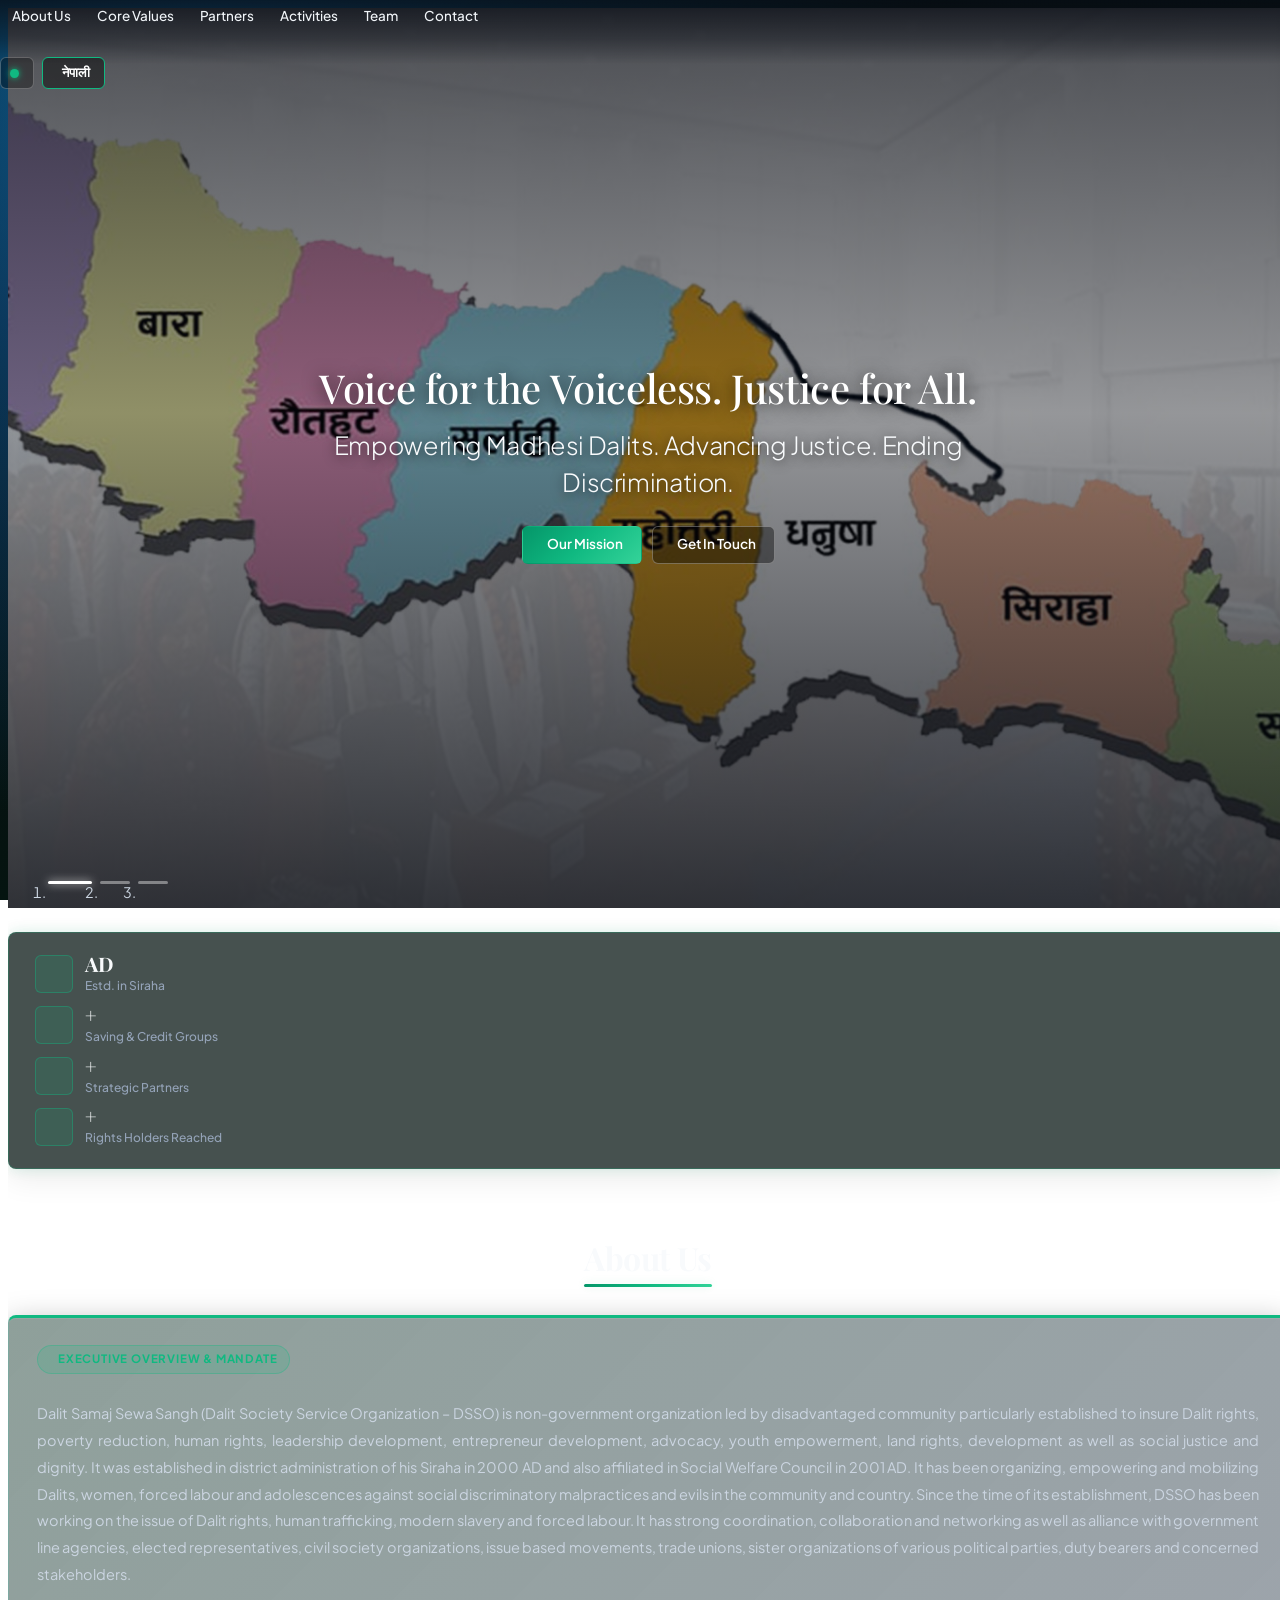
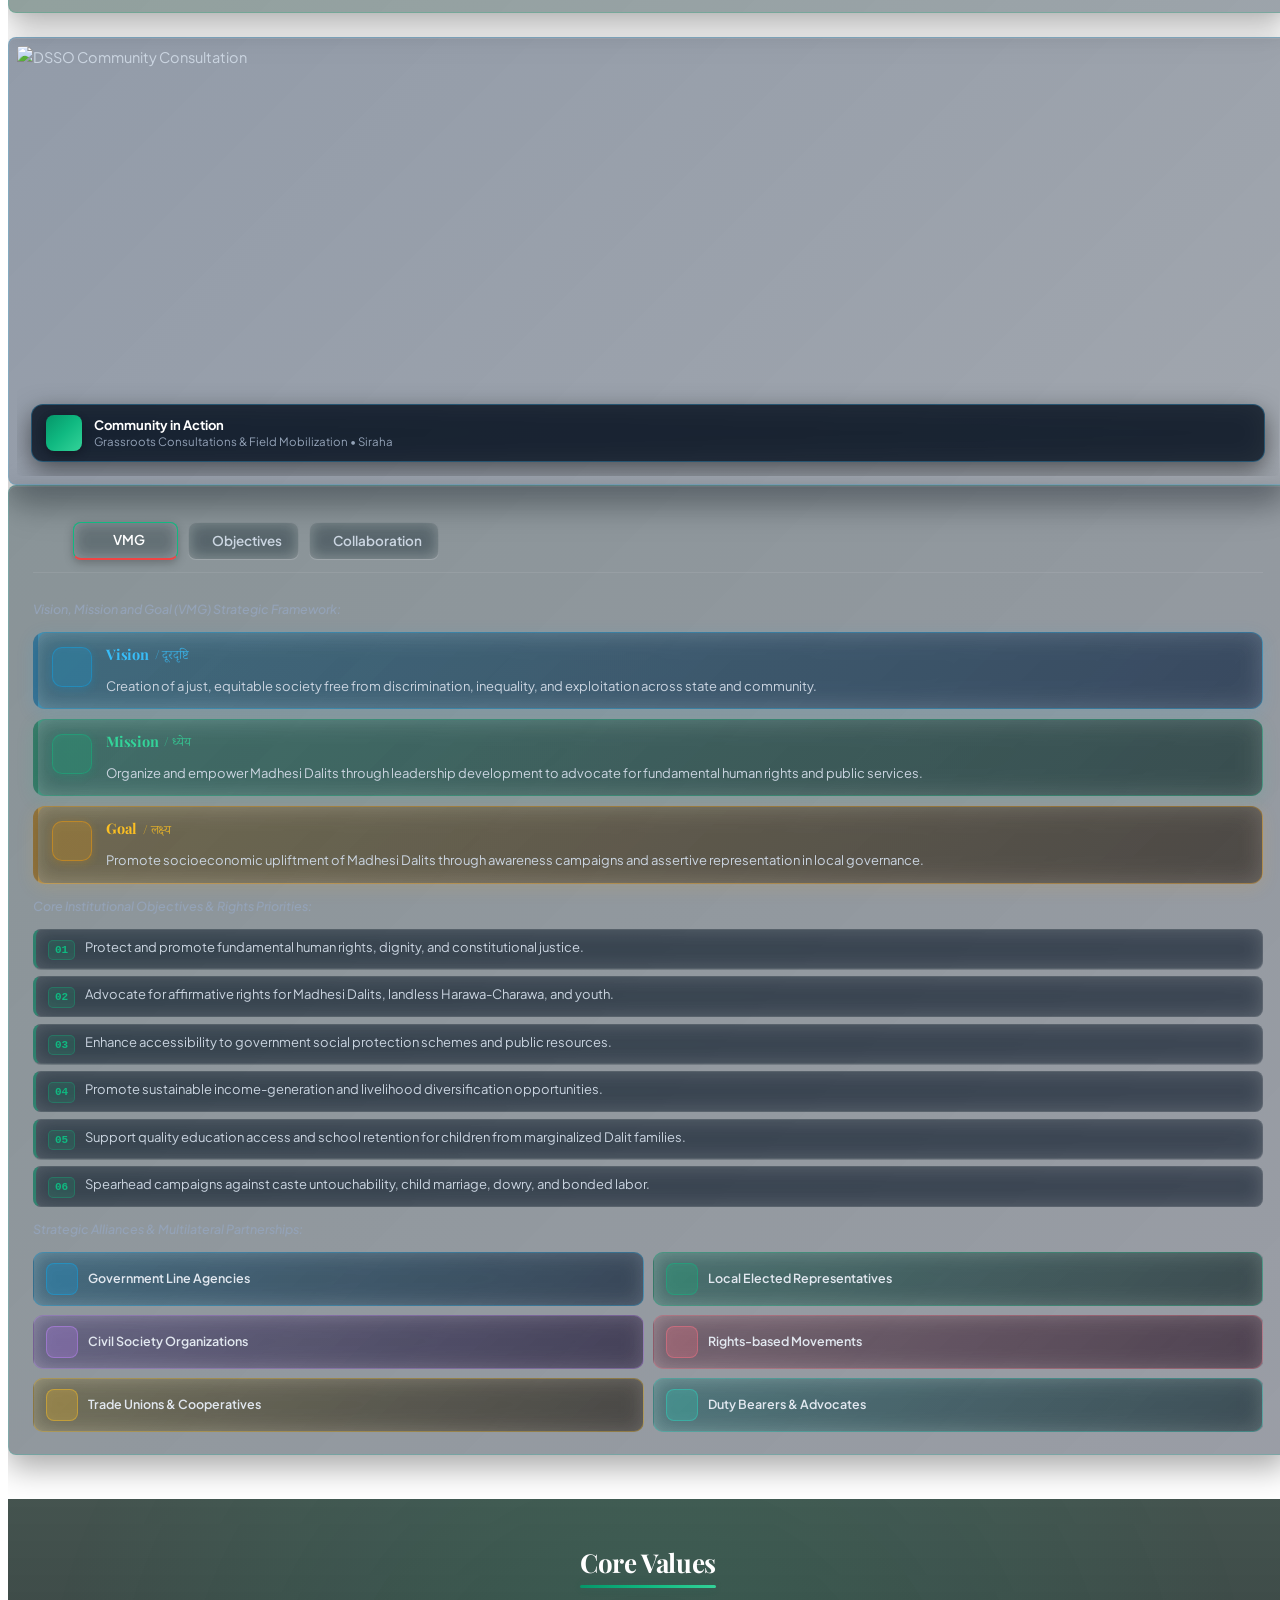
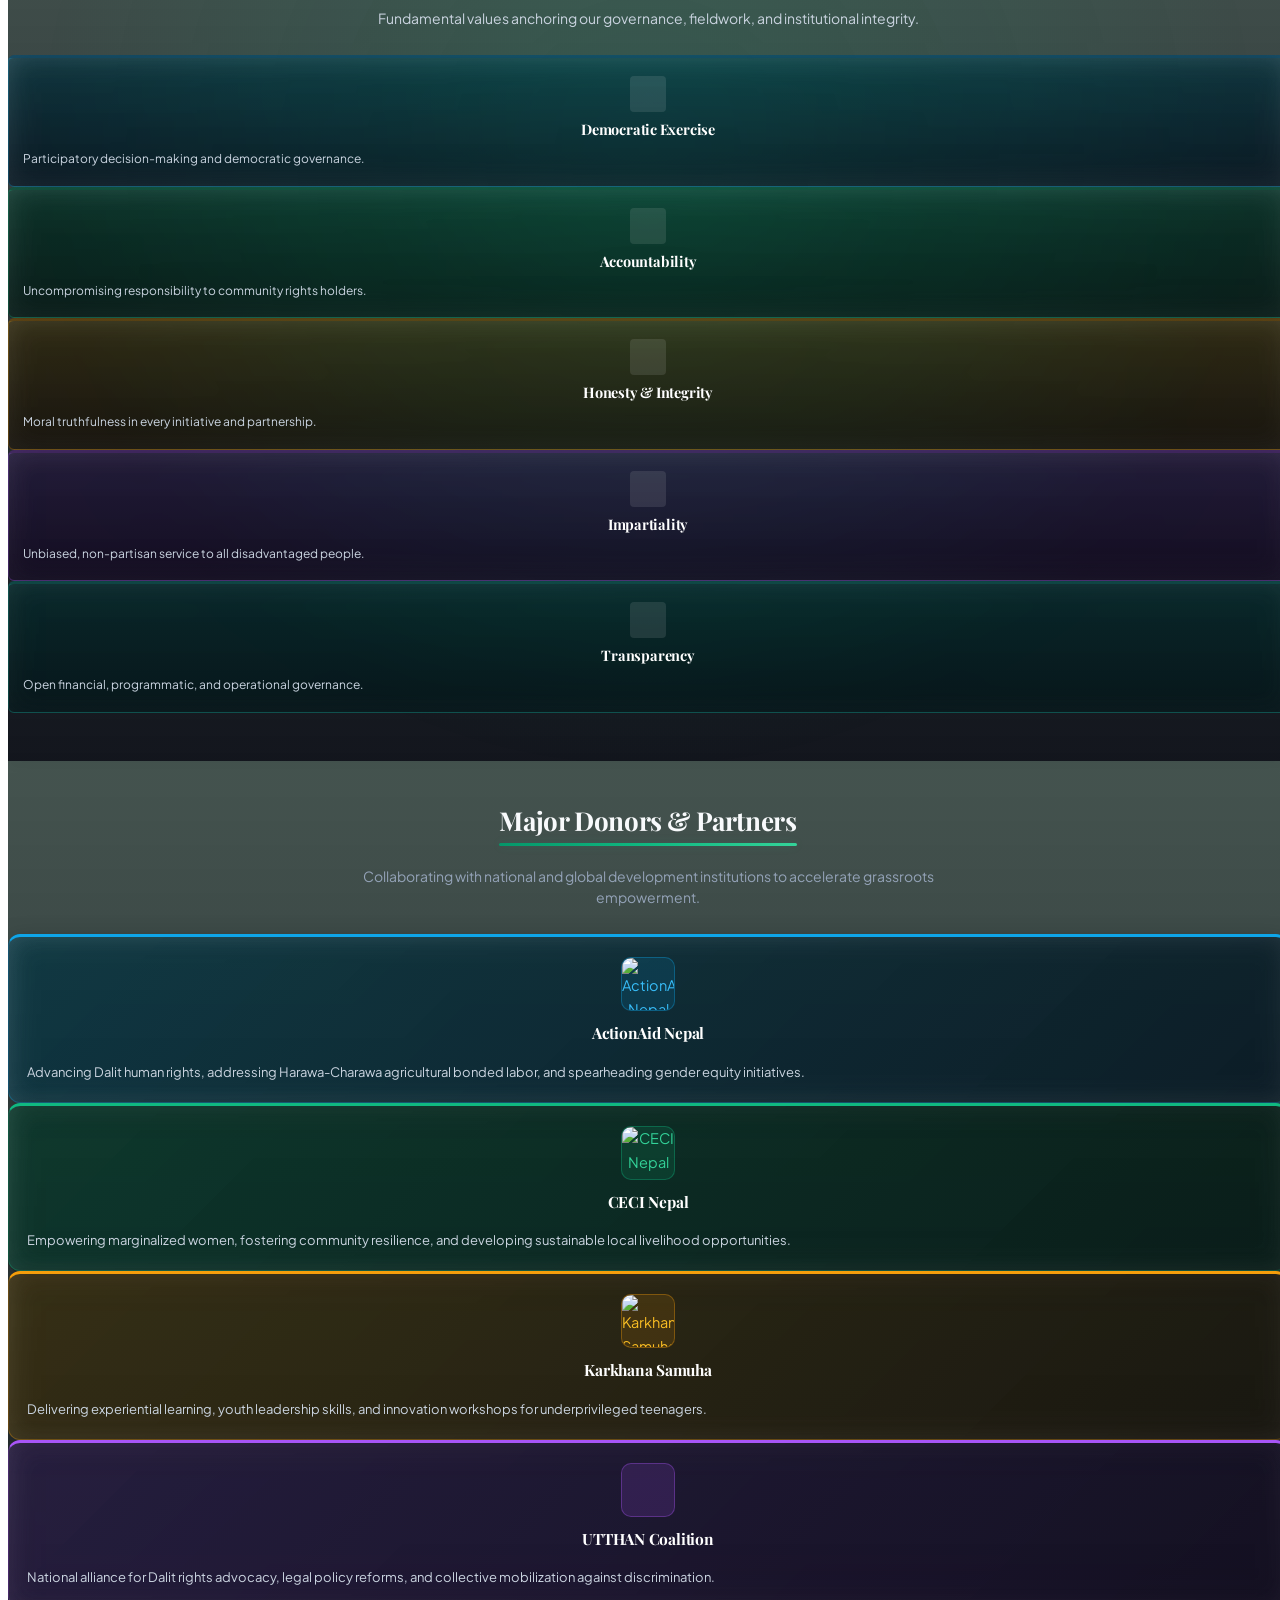
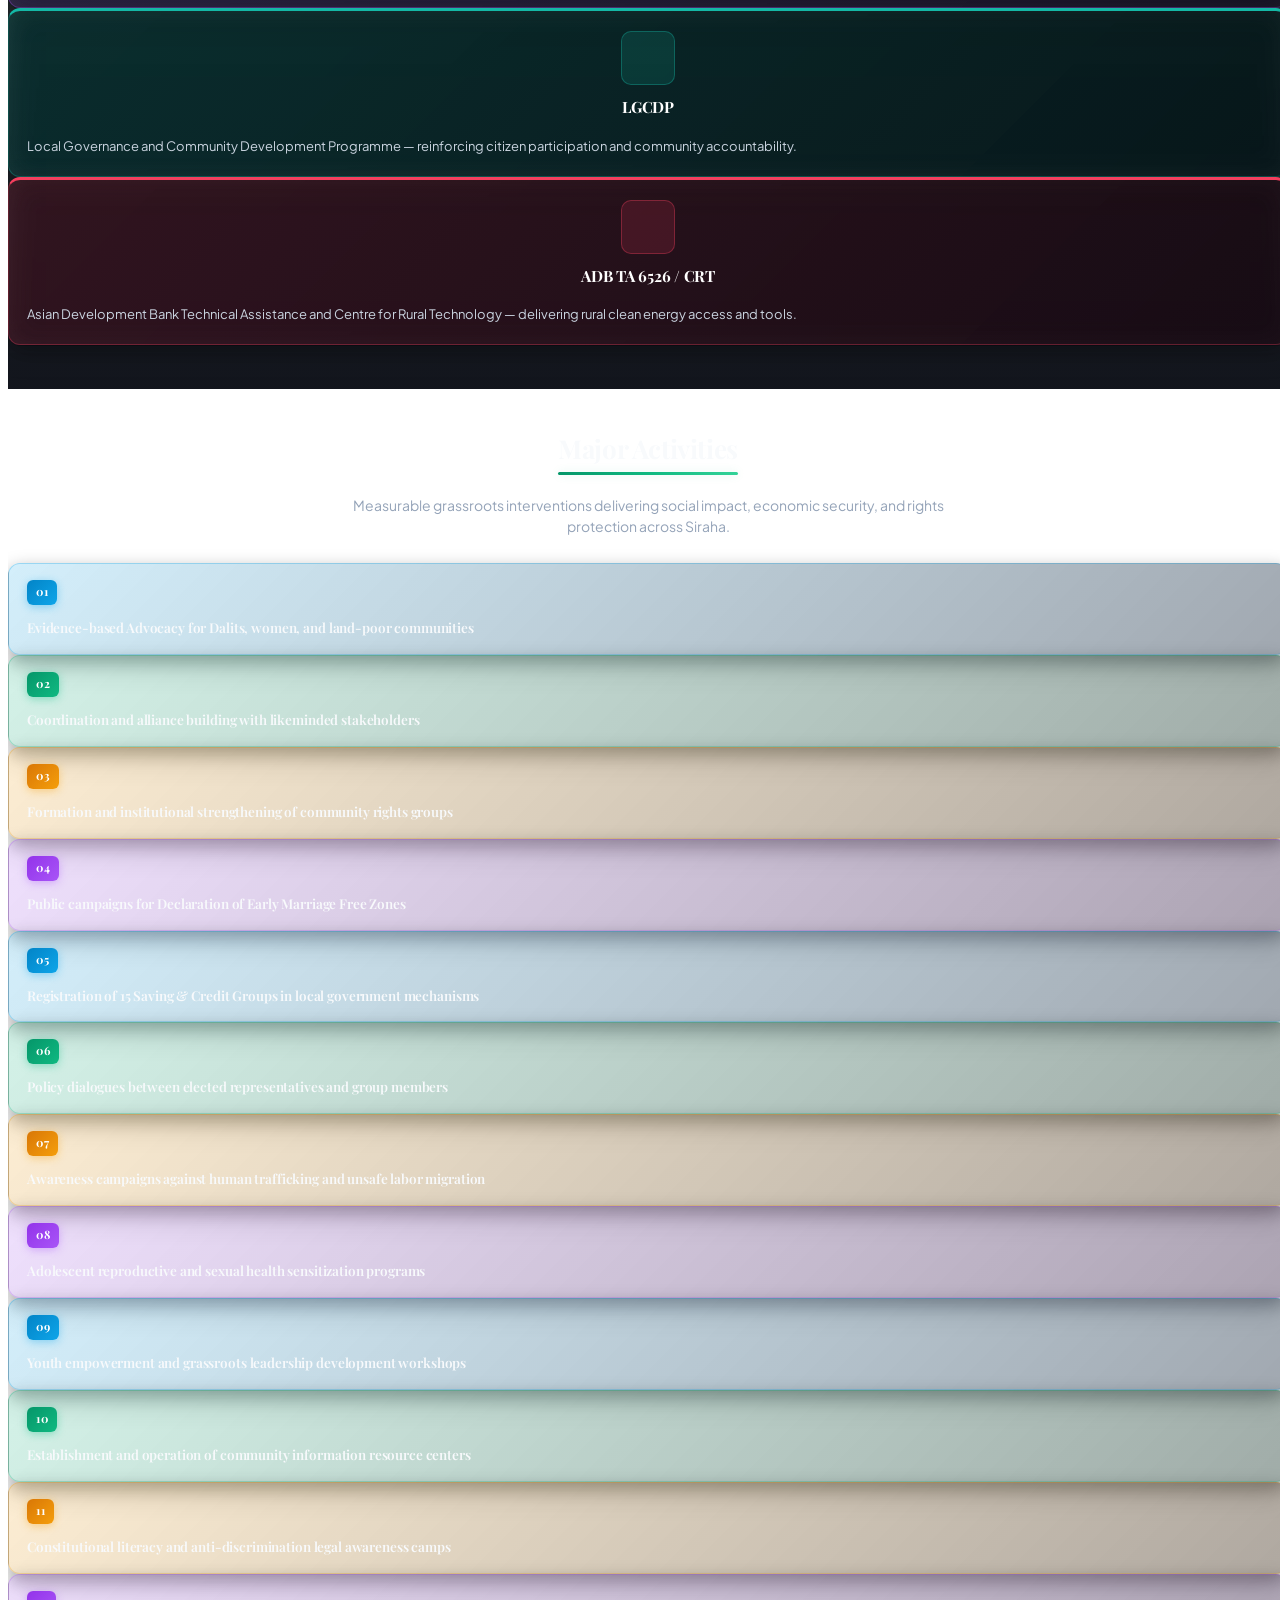
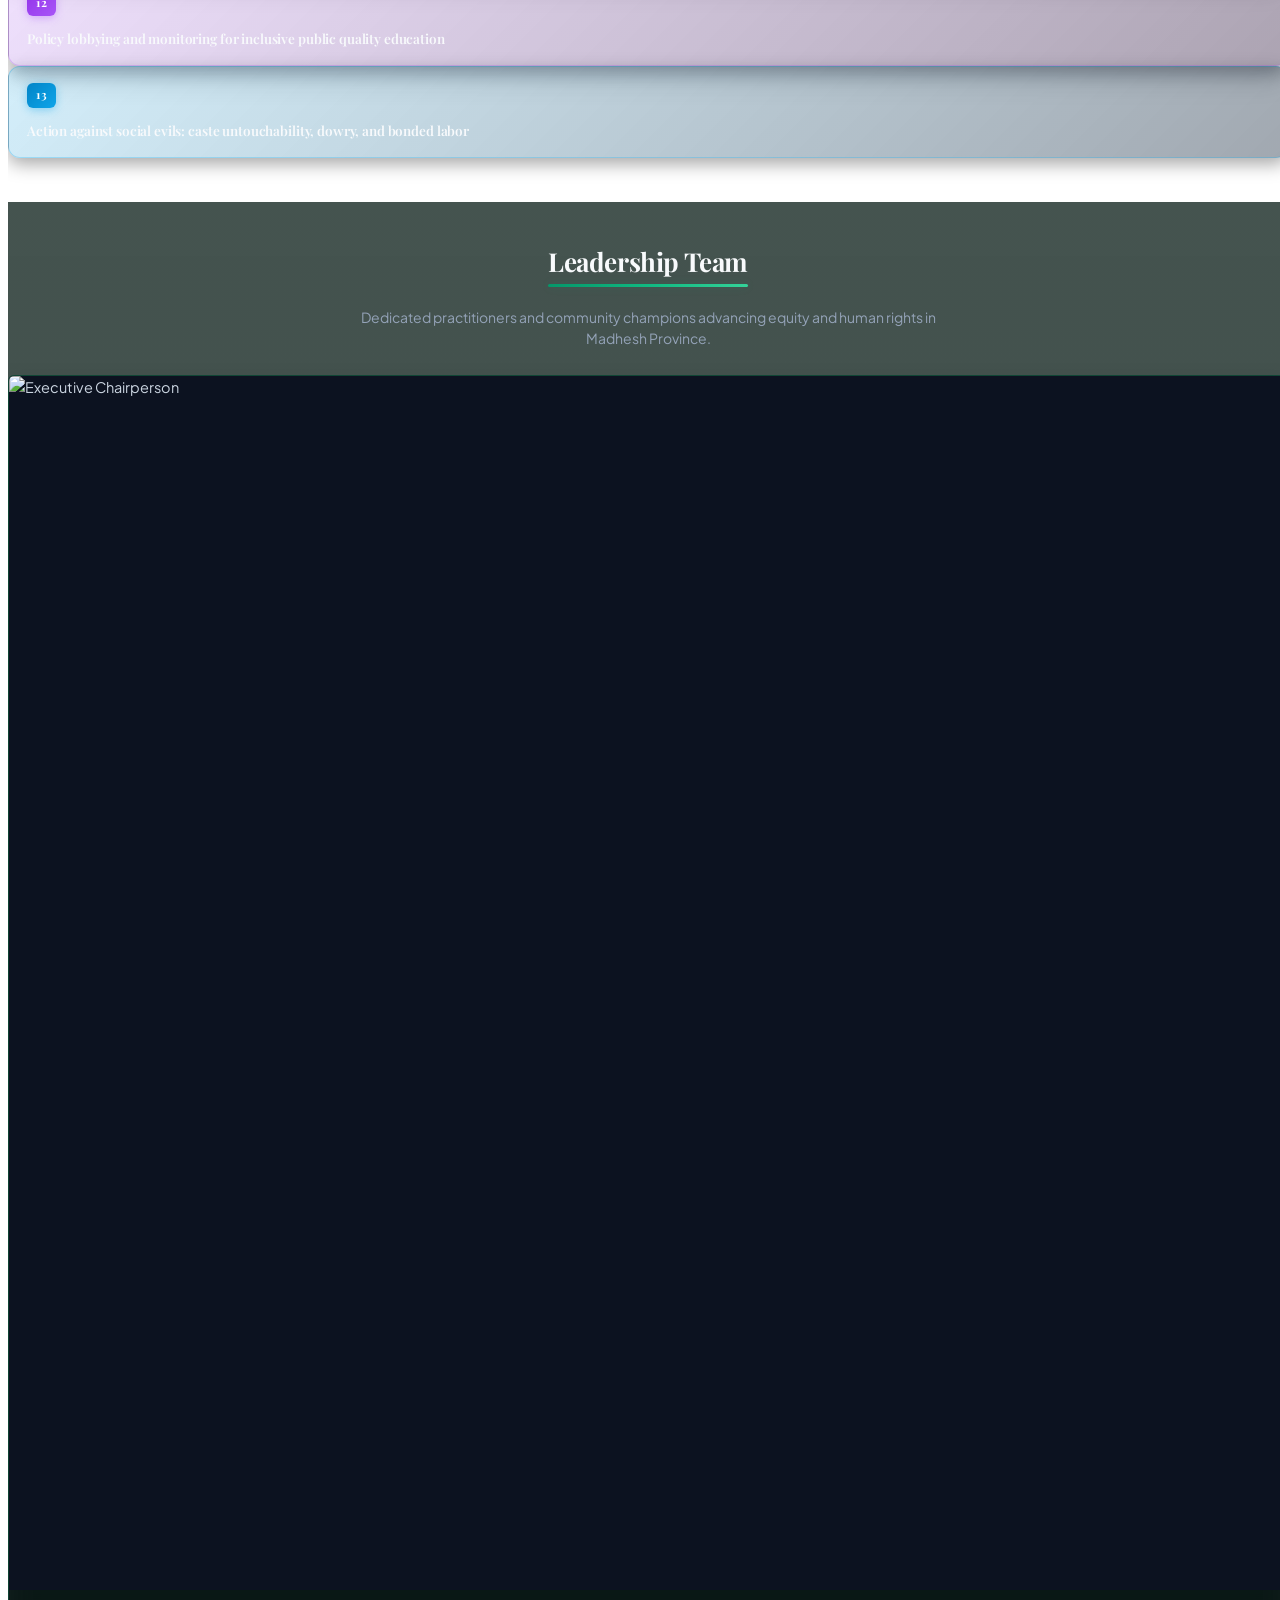
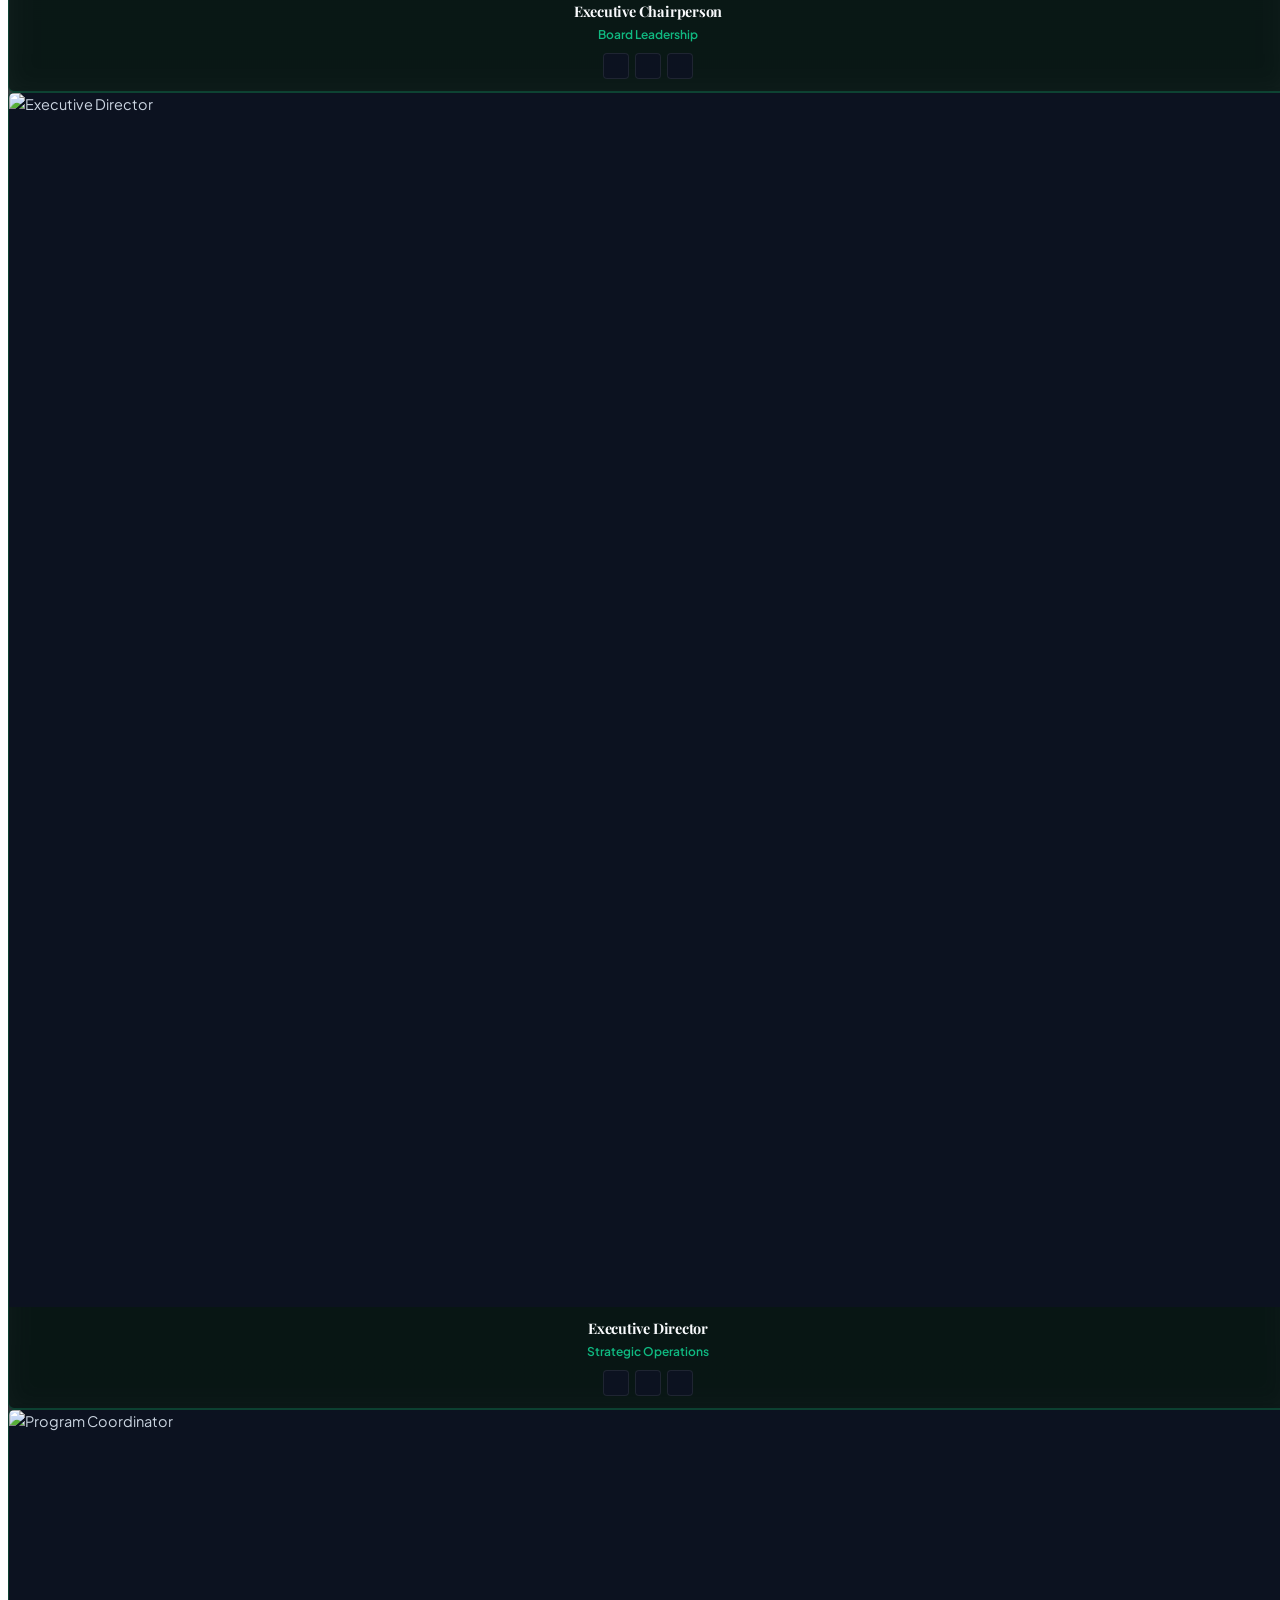
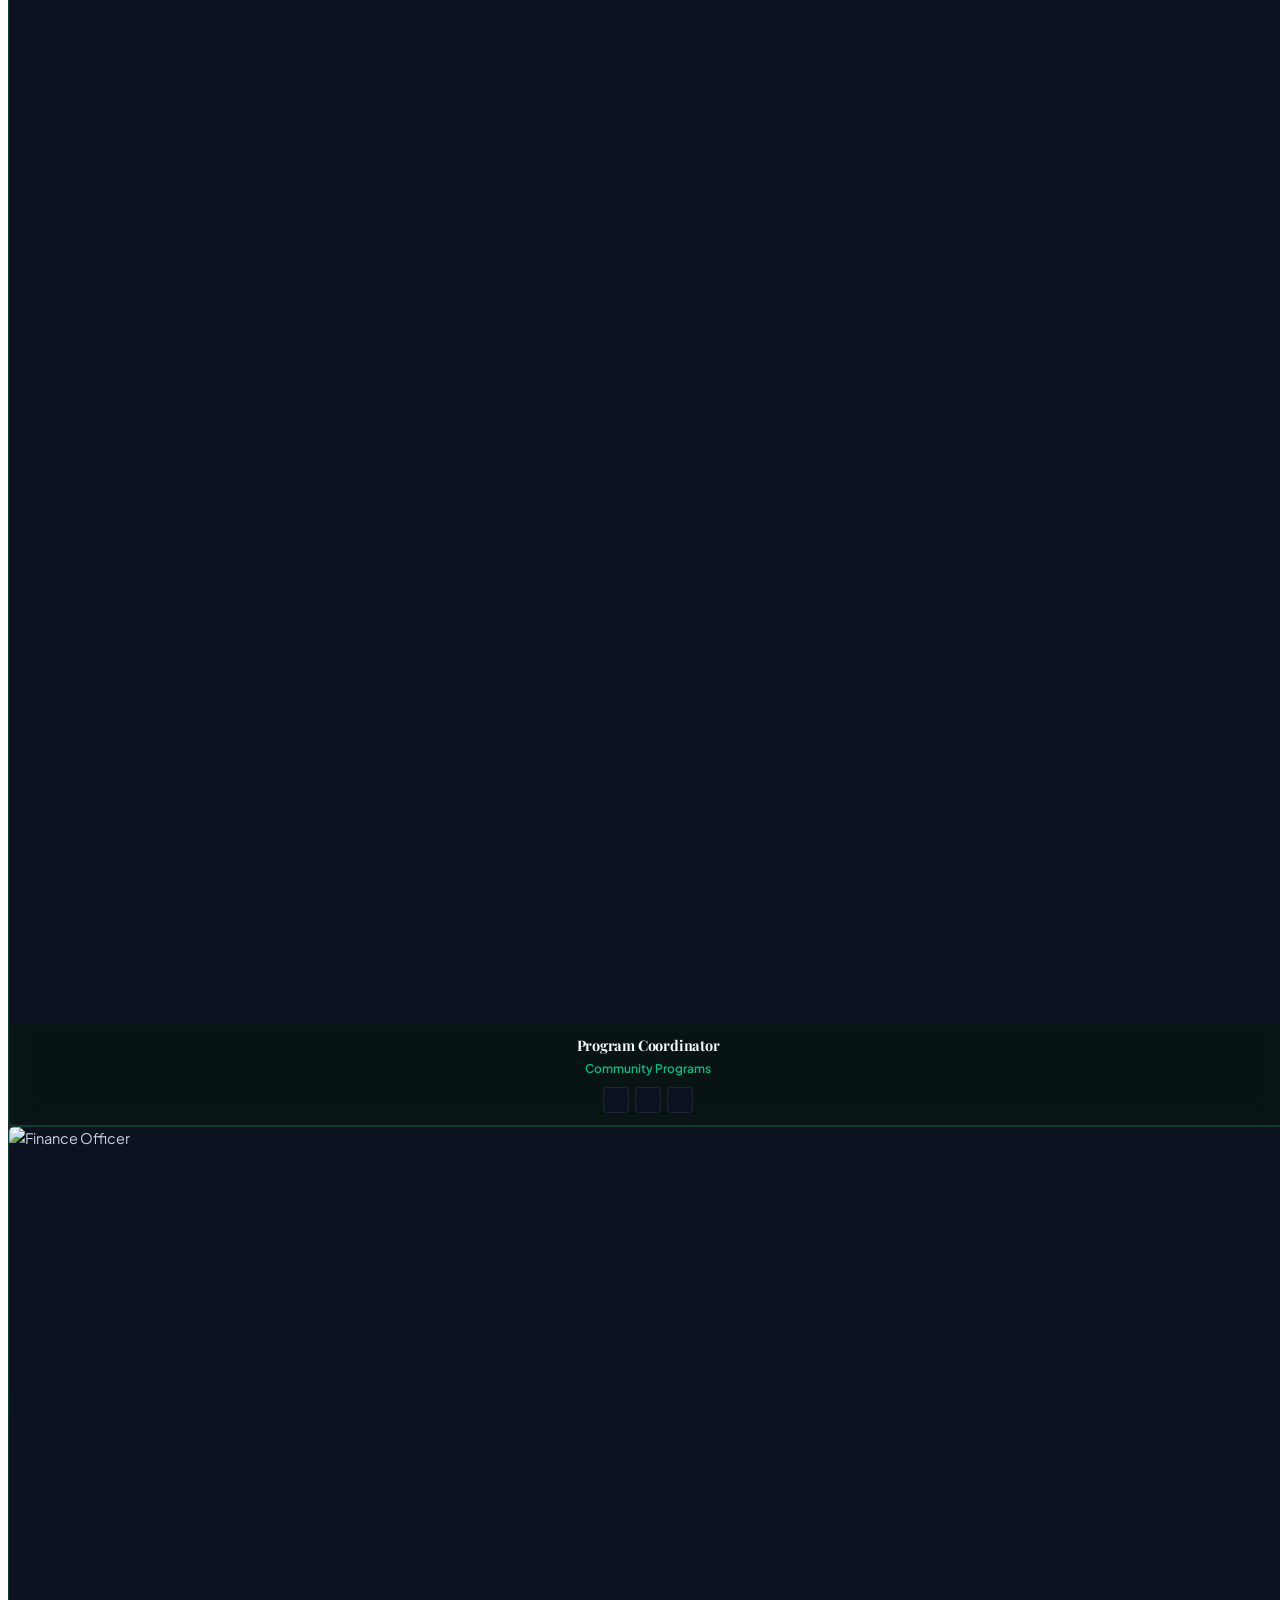
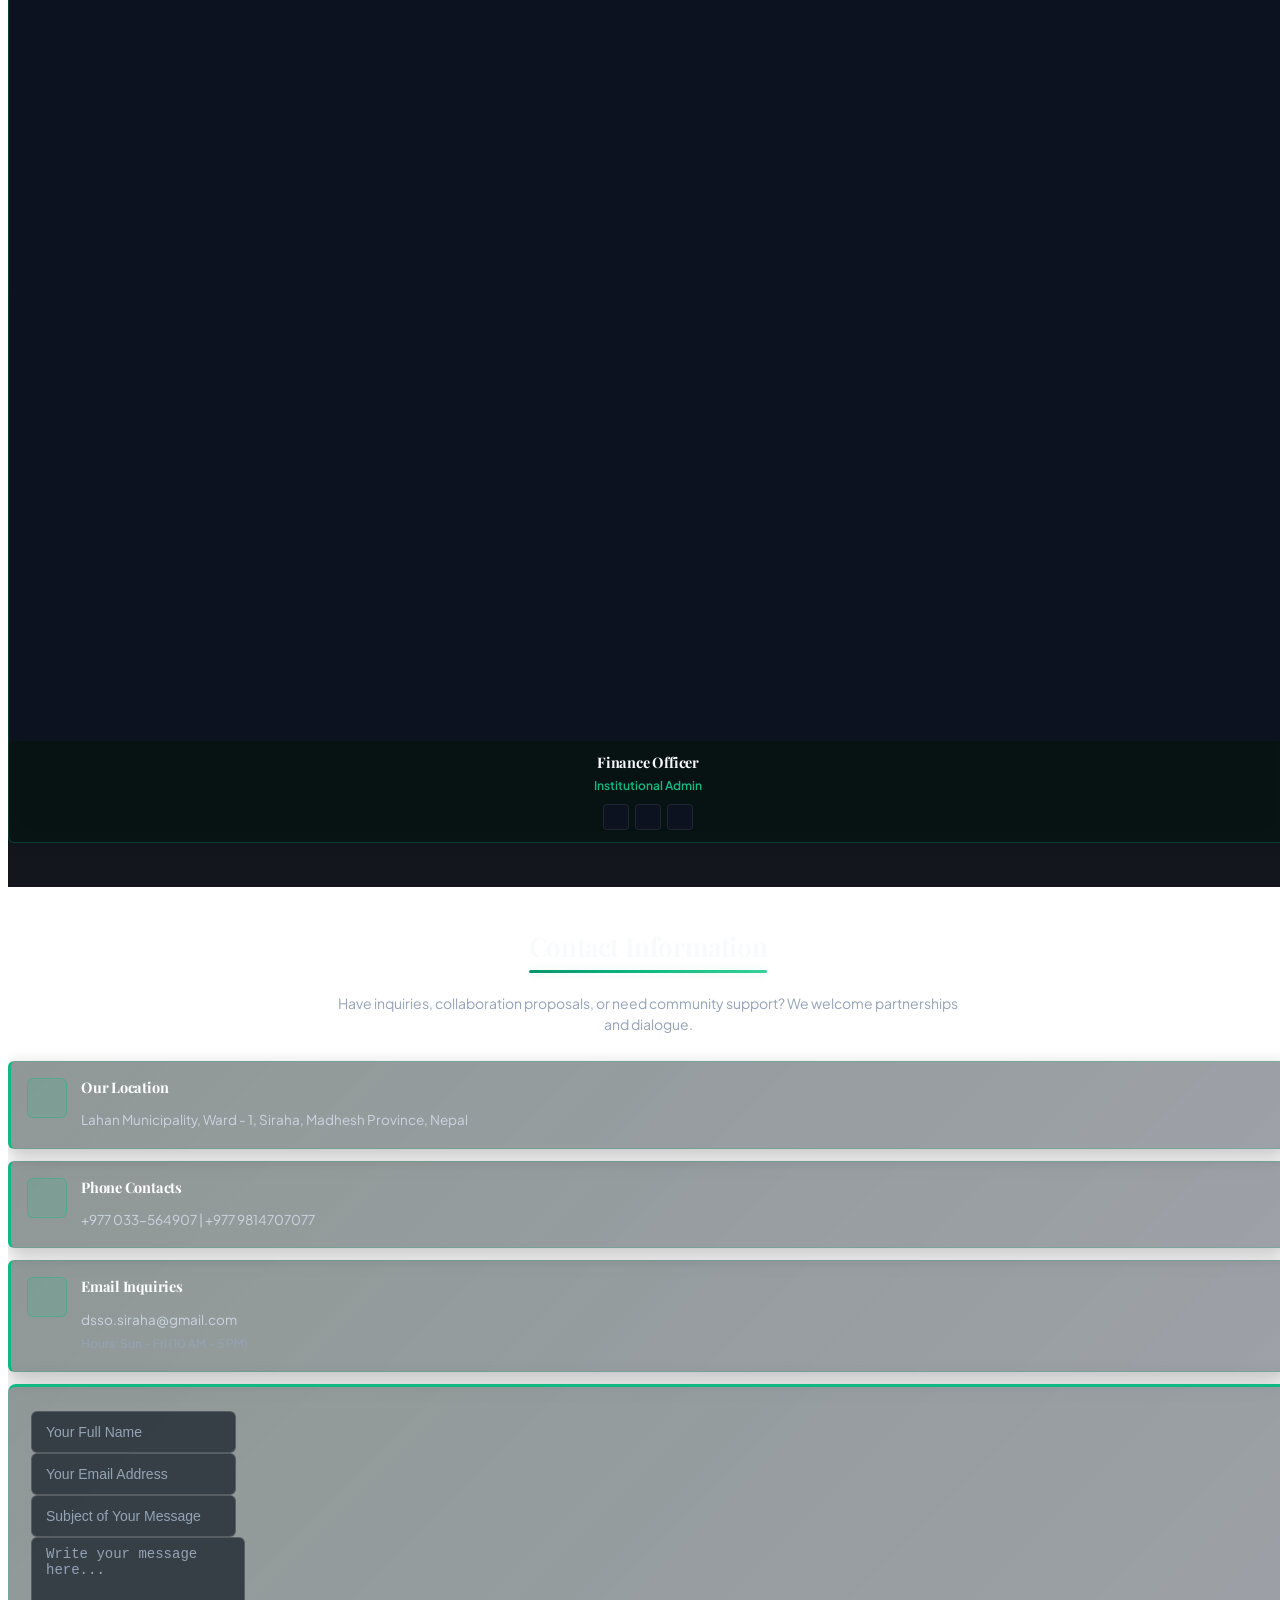
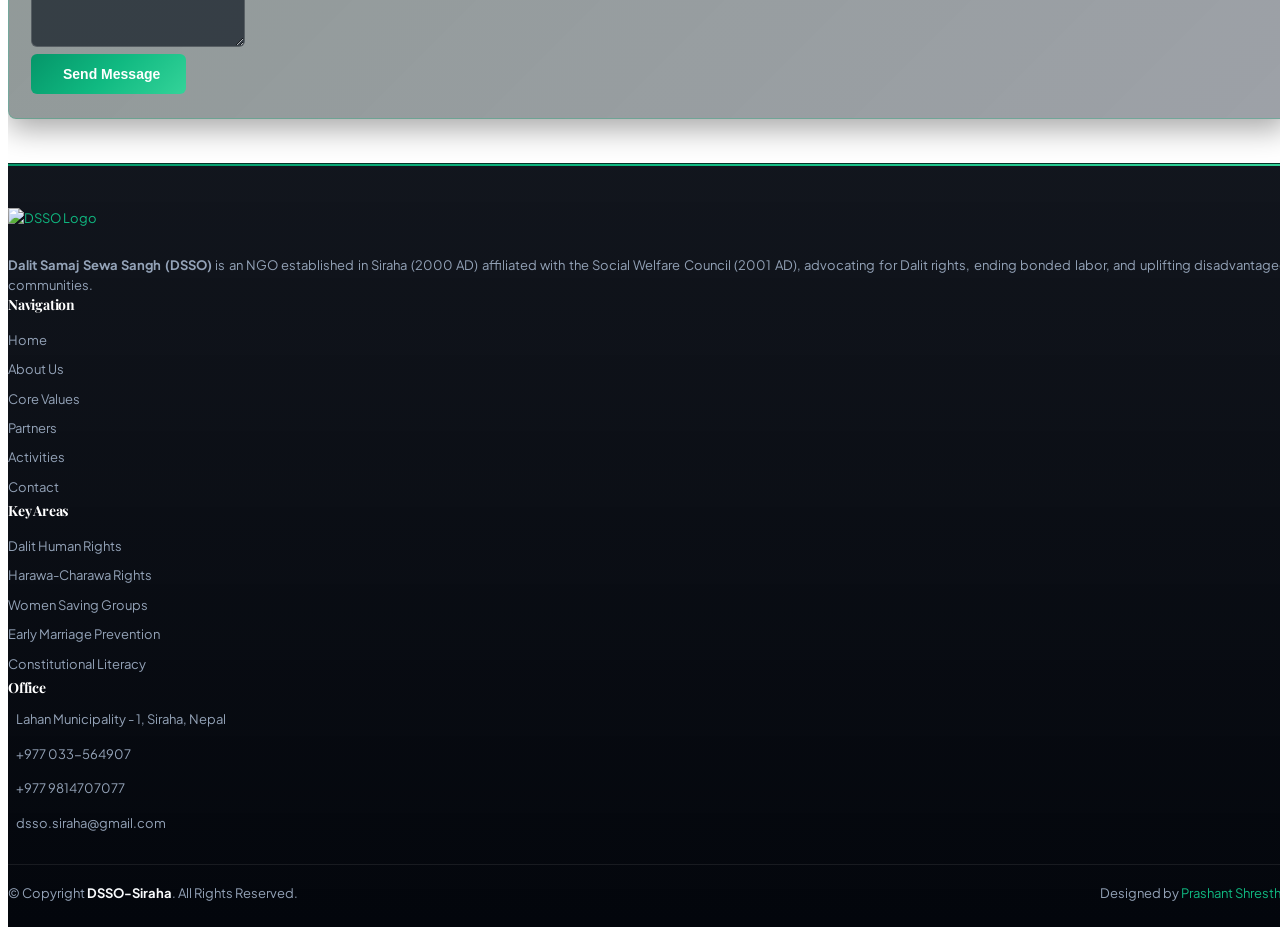
==== commit 0dc5340b: "Update site templates and add hero images" ====
--- a/index.html
+++ b/index.html
@@ -1,21 +1,30 @@
 <!DOCTYPE html>
-<html lang="en">
+<html lang="en" data-theme="dark" data-variant="emerald">
 
 <head>
   <meta charset="utf-8">
   <meta content="width=device-width, initial-scale=1.0" name="viewport">
-  <title>DSS0-Siraha</title>
-  <meta name="description" content="">
-  <meta name="keywords" content="">
+  <title>DSSO Siraha | Dalit Samaj Sewa Sangh</title>
+  <meta name="description" content="Dalit Samaj Sewa Sangh (DSSO) is a non-governmental organization established in Siraha in 2000 AD dedicated to Dalit rights, poverty reduction, youth empowerment, and social justice.">
+  <meta name="keywords" content="DSSO Siraha, Dalit Samaj Sewa Sangh, Dalit Rights Nepal, Madhesi Dalits, Social Justice Siraha">
+
+  <!-- Immediate Theme Initializer (Zero-FOUC for 5 Variants, Dark Default) -->
+  <script>
+    (function() {
+      var variant = localStorage.getItem('dsso-variant') || 'emerald';
+      document.documentElement.setAttribute('data-theme', 'dark');
+      document.documentElement.setAttribute('data-variant', variant);
+      localStorage.setItem('dsso-theme', 'dark');
+    })();
+  </script>
 
   <!-- Favicons -->
-  <link href="assets/img/favicon.png" rel="icon">
-  <link href="assets/img/apple-touch-icon.png" rel="apple-touch-icon">
+  <link href="assets/img/logo-title.png" rel="icon">
 
   <!-- Fonts -->
-  <link href="https://fonts.googleapis.com" rel="preconnect">
-  <link href="https://fonts.gstatic.com" rel="preconnect" crossorigin>
-  <link href="https://fonts.googleapis.com/css2?family=Roboto:ital,wght@0,100;0,300;0,400;0,500;0,700;0,900;1,100;1,300;1,400;1,500;1,700;1,900&family=Merriweather:ital,wght@0,300;0,400;0,700;0,900;1,300;1,400;1,700;1,900&family=Playfair+Display:ital,wght@0,400;0,500;0,600;0,700;0,800;0,900;1,400;1,500;1,600;1,700;1,800;1,900&display=swap" rel="stylesheet">
+  <link rel="preconnect" href="https://fonts.googleapis.com">
+  <link rel="preconnect" href="https://fonts.gstatic.com" crossorigin>
+  <link href="https://fonts.googleapis.com/css2?family=Noto+Serif+Devanagari:wght@400;500;600;700;800&family=Playfair+Display:ital,wght@0,400;0,500;0,600;0,700;0,800;0,900;1,400;1,600;1,700&family=Plus+Jakarta+Sans:ital,wght@0,400;0,500;0,600;0,700;1,400;1,600&display=swap" rel="stylesheet">
 
   <!-- Vendor CSS Files -->
   <link href="assets/vendor/bootstrap/css/bootstrap.min.css" rel="stylesheet">
@@ -26,86 +35,111 @@
 
   <!-- Main CSS File -->
   <link href="assets/css/main.css" rel="stylesheet">
-
-
 </head>
 
 <body class="index-page">
 
-  <header id="header" class="header d-flex align-items-center fixed-top">
-    <div class="container-fluid container-xl position-relative d-flex align-items-center">
-
-      <a href="index.html" class="logo d-flex align-items-center me-auto">    
-        <!-- <img src="assets/img/logo.png" alt=""> -->
-        <h1 class="sitename">DSSO-Siraha</h1>
+  <!-- Compact Production Header (56px) -->
+  <header id="header" class="header fixed-top">
+    <div class="container-fluid container-xl position-relative d-flex align-items-center justify-content-between">
+
+      <a href="index.html" class="logo d-flex align-items-center">    
+        <img src="assets/img/logo.png" alt="DSSO Logo">
       </a>
 
       <nav id="navmenu" class="navmenu">
         <ul>        
-          <li><a href="#about">About Us</a></li>
-          <li><a href="#services">Services</a></li>
-          <li><a href="#portfolio">Portfolio</a></li>
+          <li><a href="#about" class="active">About Us</a></li>
+          <li><a href="#core">Core Values</a></li>
+          <li><a href="#donors">Partners</a></li>
+          <li><a href="#project">Activities</a></li>
           <li><a href="#team">Team</a></li>
-          <li class="dropdown"><a href="#"><span>Dropdown</span> <i class="bi bi-chevron-down toggle-dropdown"></i></a>
-            <ul>
-              <li><a href="#">Dropdown 1</a></li>
-              <li class="dropdown"><a href="#"><span>Deep Dropdown</span> <i class="bi bi-chevron-down toggle-dropdown"></i></a>
-                <ul>
-                  <li><a href="#">Deep Dropdown 1</a></li>
-                  <li><a href="#">Deep Dropdown 2</a></li>
-                  <li><a href="#">Deep Dropdown 3</a></li>
-                  <li><a href="#">Deep Dropdown 4</a></li>
-                  <li><a href="#">Deep Dropdown 5</a></li>
-                </ul>
-              </li>
-              <li><a href="#">Dropdown 2</a></li>
-              <li><a href="#">Dropdown 3</a></li>
-              <li><a href="#">Dropdown 4</a></li>
-            </ul>
-          </li>
           <li><a href="#contact">Contact</a></li>
         </ul>
         <i class="mobile-nav-toggle d-xl-none bi bi-list"></i>
       </nav>
 
-      <a class="btn-getstarted" href="index.html#about">Get Started</a>
+      <div class="header-actions">
+        <!-- 5-Variant Color Switcher Dropdown -->
+        <div class="variant-dropdown">
+          <button class="variant-btn" type="button" aria-label="Select Theme Color" title="Select Color Theme">
+            <span class="variant-dot"></span>
+            <i class="bi bi-palette2"></i>
+          </button>
+          <div class="variant-menu">
+            <button type="button" class="variant-option" data-set-variant="emerald" data-variant-name="Emerald & Mint">
+              <span class="dot" style="background: linear-gradient(135deg, #059669 0%, #10b981 100%);"></span> 1. Emerald & Mint
+            </button>
+            <button type="button" class="variant-option" data-set-variant="sapphire" data-variant-name="Ocean Sapphire">
+              <span class="dot" style="background: linear-gradient(135deg, #1d4ed8 0%, #06b6d4 100%);"></span> 2. Ocean Sapphire
+            </button>
+            <button type="button" class="variant-option" data-set-variant="crimson" data-variant-name="Crimson & Rose">
+              <span class="dot" style="background: linear-gradient(135deg, #be123c 0%, #f97316 100%);"></span> 3. Crimson & Sunset
+            </button>
+            <button type="button" class="variant-option" data-set-variant="amber" data-variant-name="Amber Sunrise">
+              <span class="dot" style="background: linear-gradient(135deg, #b45309 0%, #f59e0b 100%);"></span> 4. Amber Sunrise
+            </button>
+            <button type="button" class="variant-option" data-set-variant="violet" data-variant-name="Imperial Violet">
+              <span class="dot" style="background: linear-gradient(135deg, #6d28d9 0%, #ec4899 100%);"></span> 5. Imperial Violet
+            </button>
+          </div>
+        </div>
+
+        <!-- Language Button -->
+        <a class="btn-lang" href="np/index.html" title="नेपाली संस्करण">
+          <i class="bi bi-translate"></i>
+          <span>नेपाली</span>
+        </a>
+      </div>
 
     </div>
   </header>
 
   <main class="main">
 
-    <!-- Hero Section -->
-    <section id="hero" class="hero section dark-background">
-
-      <div id="hero-carousel" class="carousel slide carousel-fade" data-bs-ride="carousel" data-bs-interval="5000">
-
+    <!-- Compact Hero Section (Balanced Height) -->
+    <section id="hero" class="hero section">
+
+      <div id="hero-carousel" class="carousel slide carousel-fade" data-bs-ride="carousel" data-bs-interval="6000">
+
+        <!-- Slide 1 -->
         <div class="carousel-item active">
-          <img src="assets/assets/img//template/Groovin/hero-carousel/hero-carousel-1.jpg" alt="">
+          <img src="assets/img/hero/hero-carousel-1.jpg" alt="Voice for the Voiceless Justice for All">
           <div class="carousel-container">
-            <h2>We are professional</h2>
-            <p>Lorem ipsum dolor sit amet, consectetur adipiscing elit, sed do eiusmod tempor incididunt ut labore et dolore magna aliqua. Ut enim ad minim veniam, quis nostrud exercitation ullamco laboris nisi ut aliquip ex ea commodo consequat.</p>
-            <a href="#featured-services" class="btn-get-started">Get Started</a>
-          </div>
-        </div><!-- End Carousel Item -->
-
+            <h2>Voice for the Voiceless. Justice for All.</h2>
+            <h4>Empowering Madhesi Dalits. Advancing Justice. Ending Discrimination.</h4>
+            <div class="hero-btn-group">
+              <a href="#about" class="btn-hero-primary"><i class="bi bi-compass"></i> Our Mission</a>
+              <a href="#contact" class="btn-hero-secondary"><i class="bi bi-chat-dots"></i> Get In Touch</a>
+            </div>
+          </div>
+        </div>
+
+        <!-- Slide 2 -->
         <div class="carousel-item">
-          <img src="assets/assets/img//template/Groovin/hero-carousel/hero-carousel-2.jpg" alt="">
+          <img src="assets/img/hero/hero-carousel-2.jpg" alt="Breaking Barriers Building Dignity">
           <div class="carousel-container">
-            <h2>At vero eos et accusamus</h2>
-            <p>Nam libero tempore, cum soluta nobis est eligendi optio cumque nihil impedit quo minus id quod maxime placeat facere possimus, omnis voluptas assumenda est, omnis dolor repellendus. Temporibus autem quibusdam et aut officiis debitis aut.</p>
-            <a href="#featured-services" class="btn-get-started">Get Started</a>
-          </div>
-        </div><!-- End Carousel Item -->
-
+            <h2>Breaking Barriers. Building Dignity.</h2>
+            <h4>Defending Rights. Strengthening Communities.</h4>
+            <div class="hero-btn-group">
+              <a href="#project" class="btn-hero-primary"><i class="bi bi-kanban"></i> Activities</a>
+              <a href="#donors" class="btn-hero-secondary"><i class="bi bi-people"></i> Partners</a>
+            </div>
+          </div>
+        </div>
+
+        <!-- Slide 3 -->
         <div class="carousel-item">
-          <img src="assets/assets/img//template/Groovin/hero-carousel/hero-carousel-3.jpg" alt="">
+          <img src="assets/img/hero/hero-carousel-3.jpg" alt="Equality Dignity Social Justice">
           <div class="carousel-container">
-            <h2>Temporibus autem quibusdam</h2>
-            <p>Beatae vitae dicta sunt explicabo. Nemo enim ipsam voluptatem quia voluptas sit aspernatur aut odit aut fugit, sed quia consequuntur magni dolores eos qui ratione voluptatem sequi nesciunt omnis iste natus error sit voluptatem accusantium.</p>
-            <a href="#featured-services" class="btn-get-started">Get Started</a>
-          </div>
-        </div><!-- End Carousel Item -->
+            <h2>Equality. Dignity. Social Justice.</h2>
+            <h4>Community Strength. Collective Progress.</h4>
+            <div class="hero-btn-group">
+              <a href="#core" class="btn-hero-primary"><i class="bi bi-award"></i> Core Values</a>
+              <a href="#contact" class="btn-hero-secondary"><i class="bi bi-envelope"></i> Contact Us</a>
+            </div>
+          </div>
+        </div>
 
         <a class="carousel-control-prev" href="#hero-carousel" role="button" data-bs-slide="prev">
           <span class="carousel-control-prev-icon bi bi-chevron-left" aria-hidden="true"></span>
@@ -121,112 +155,183 @@
 
     </section><!-- /Hero Section -->
 
+    <!-- Compact Stats Strip -->
+    <section class="stats-section">
+      <div class="container" data-aos="fade-up">
+        <div class="stats-card-wrap">
+          <div class="row g-2 justify-content-center">
+
+            <div class="col-lg-3 col-6">
+              <div class="stats-item">
+                <div class="stats-icon"><i class="bi bi-calendar2-check"></i></div>
+                <div class="stats-info">
+                  <h3><span data-purecounter-start="1990" data-purecounter-end="2000" data-purecounter-duration="1" class="purecounter"></span> AD</h3>
+                  <p>Estd. in Siraha</p>
+                </div>
+              </div>
+            </div>
+
+            <div class="col-lg-3 col-6">
+              <div class="stats-item">
+                <div class="stats-icon"><i class="bi bi-piggy-bank"></i></div>
+                <div class="stats-info">
+                  <h3><span data-purecounter-start="0" data-purecounter-end="15" data-purecounter-duration="1" class="purecounter"></span>+</h3>
+                  <p>Saving & Credit Groups</p>
+                </div>
+              </div>
+            </div>
+
+            <div class="col-lg-3 col-6">
+              <div class="stats-item">
+                <div class="stats-icon"><i class="bi bi-people"></i></div>
+                <div class="stats-info">
+                  <h3><span data-purecounter-start="0" data-purecounter-end="10" data-purecounter-duration="1" class="purecounter"></span>+</h3>
+                  <p>Strategic Partners</p>
+                </div>
+              </div>
+            </div>
+
+            <div class="col-lg-3 col-6">
+              <div class="stats-item">
+                <div class="stats-icon"><i class="bi bi-award"></i></div>
+                <div class="stats-info">
+                  <h3><span data-purecounter-start="0" data-purecounter-end="10000" data-purecounter-duration="1" class="purecounter"></span>+</h3>
+                  <p>Rights Holders Reached</p>
+                </div>
+              </div>
+            </div>
+
+          </div>
+        </div>
+      </div>
+    </section><!-- /Stats Strip -->
+
     <!-- About Section -->
     <section id="about" class="about section">
 
       <!-- Section Title -->
       <div class="container section-title" data-aos="fade-up">
-        <h2>About</h2>
-        <p>Necessitatibus eius consequatur ex aliquid fuga eum quidem sint consectetur velit</p>
+        <h2>About Us</h2>
       </div><!-- End Section Title -->
 
+      <!-- About Intro Card -->
+      <div class="container mb-4" data-aos="fade-up">
+        <div class="about-intro-card">
+          <div class="about-card-badge"><i class="bi bi-shield-check"></i> Executive Overview & Mandate</div>
+          <p>
+            Dalit Samaj Sewa Sangh (Dalit Society Service Organization – DSSO) is non-government organization led by disadvantaged community particularly established to insure Dalit rights, poverty reduction, human rights, leadership development, entrepreneur development, advocacy, youth empowerment, land rights, development as well as social justice and dignity. It was established in district administration of his Siraha in 2000 AD and also affiliated in Social Welfare Council in 2001 AD. It has been organizing, empowering and mobilizing Dalits, women, forced labour and adolescences against social discriminatory malpractices and evils in the community and country. Since the time of its establishment, DSSO has been working on the issue of Dalit rights, human trafficking, modern slavery and forced labour. It has strong coordination, collaboration and networking as well as alliance with government line agencies, elected representatives, civil society organizations, issue based movements, trade unions, sister organizations of various political parties, duty bearers and concerned stakeholders.
+          </p>
+        </div>
+      </div>
+
       <div class="container" data-aos="fade-up">
 
-        <div class="row g-4 g-lg-5" data-aos="fade-up" data-aos-delay="200">
-
-          <div class="col-lg-6">
-            <div class="about-img">
-              <img src="assets/img/about.jpg" class="img-fluid" alt="">
-            </div>
-          </div>
-
-          <div class="col-lg-6">
-            <h3 class="pt-0 pt-lg-5">Neque officiis dolore maiores et exercitationem quae est seda lidera pat claero</h3>
-
-            <!-- Tabs -->
-            <ul class="nav nav-pills mb-3">
-              <li><a class="nav-link active" data-bs-toggle="pill" href="#about-tab1">Saepe fuga</a></li>
-              <li><a class="nav-link" data-bs-toggle="pill" href="#about-tab2">Voluptates</a></li>
-              <li><a class="nav-link" data-bs-toggle="pill" href="#about-tab3">Corrupti</a></li>
-            </ul><!-- End Tabs -->
-
-            <!-- Tab Content -->
-            <div class="tab-content">
-
-              <div class="tab-pane fade show active" id="about-tab1">
-
-                <p class="fst-italic">Consequuntur inventore voluptates consequatur aut vel et. Eos doloribus expedita. Sapiente atque consequatur minima nihil quae aspernatur quo suscipit voluptatem.</p>
-
-                <div class="d-flex align-items-center mt-4">
-                  <i class="bi bi-check2"></i>
-                  <h4>Repudiandae rerum velit modi et officia quasi facilis</h4>
-                </div>
-                <p>Laborum omnis voluptates voluptas qui sit aliquam blanditiis. Sapiente minima commodi dolorum non eveniet magni quaerat nemo et.</p>
-
-                <div class="d-flex align-items-center mt-4">
-                  <i class="bi bi-check2"></i>
-                  <h4>Incidunt non veritatis illum ea ut nisi</h4>
-                </div>
-                <p>Non quod totam minus repellendus autem sint velit. Rerum debitis facere soluta tenetur. Iure molestiae assumenda sunt qui inventore eligendi voluptates nisi at. Dolorem quo tempora. Quia et perferendis.</p>
-
-                <div class="d-flex align-items-center mt-4">
-                  <i class="bi bi-check2"></i>
-                  <h4>Omnis ab quia nemo dignissimos rem eum quos..</h4>
-                </div>
-                <p>Eius alias aut cupiditate. Dolor voluptates animi ut blanditiis quos nam. Magnam officia aut ut alias quo explicabo ullam esse. Sunt magnam et dolorem eaque magnam odit enim quaerat. Vero error error voluptatem eum.</p>
-
-              </div><!-- End Tab 1 Content -->
-
-              <div class="tab-pane fade" id="about-tab2">
-
-                <p class="fst-italic">Consequuntur inventore voluptates consequatur aut vel et. Eos doloribus expedita. Sapiente atque consequatur minima nihil quae aspernatur quo suscipit voluptatem.</p>
-
-                <div class="d-flex align-items-center mt-4">
-                  <i class="bi bi-check2"></i>
-                  <h4>Repudiandae rerum velit modi et officia quasi facilis</h4>
-                </div>
-                <p>Laborum omnis voluptates voluptas qui sit aliquam blanditiis. Sapiente minima commodi dolorum non eveniet magni quaerat nemo et.</p>
-
-                <div class="d-flex align-items-center mt-4">
-                  <i class="bi bi-check2"></i>
-                  <h4>Incidunt non veritatis illum ea ut nisi</h4>
-                </div>
-                <p>Non quod totam minus repellendus autem sint velit. Rerum debitis facere soluta tenetur. Iure molestiae assumenda sunt qui inventore eligendi voluptates nisi at. Dolorem quo tempora. Quia et perferendis.</p>
-
-                <div class="d-flex align-items-center mt-4">
-                  <i class="bi bi-check2"></i>
-                  <h4>Omnis ab quia nemo dignissimos rem eum quos..</h4>
-                </div>
-                <p>Eius alias aut cupiditate. Dolor voluptates animi ut blanditiis quos nam. Magnam officia aut ut alias quo explicabo ullam esse. Sunt magnam et dolorem eaque magnam odit enim quaerat. Vero error error voluptatem eum.</p>
-
-              </div><!-- End Tab 2 Content -->
-
-              <div class="tab-pane fade" id="about-tab3">
-
-                <p class="fst-italic">Consequuntur inventore voluptates consequatur aut vel et. Eos doloribus expedita. Sapiente atque consequatur minima nihil quae aspernatur quo suscipit voluptatem.</p>
-
-                <div class="d-flex align-items-center mt-4">
-                  <i class="bi bi-check2"></i>
-                  <h4>Repudiandae rerum velit modi et officia quasi facilis</h4>
-                </div>
-                <p>Laborum omnis voluptates voluptas qui sit aliquam blanditiis. Sapiente minima commodi dolorum non eveniet magni quaerat nemo et.</p>
-
-                <div class="d-flex align-items-center mt-4">
-                  <i class="bi bi-check2"></i>
-                  <h4>Incidunt non veritatis illum ea ut nisi</h4>
-                </div>
-                <p>Non quod totam minus repellendus autem sint velit. Rerum debitis facere soluta tenetur. Iure molestiae assumenda sunt qui inventore eligendi voluptates nisi at. Dolorem quo tempora. Quia et perferendis.</p>
-
-                <div class="d-flex align-items-center mt-4">
-                  <i class="bi bi-check2"></i>
-                  <h4>Omnis ab quia nemo dignissimos rem eum quos..</h4>
-                </div>
-                <p>Eius alias aut cupiditate. Dolor voluptates animi ut blanditiis quos nam. Magnam officia aut ut alias quo explicabo ullam esse. Sunt magnam et dolorem eaque magnam odit enim quaerat. Vero error error voluptatem eum.</p>
-
-              </div><!-- End Tab 3 Content -->
-
-            </div>
-
+        <div class="row g-4 align-items-stretch" data-aos="fade-up" data-aos-delay="100">
+
+          <div class="col-lg-6 d-flex flex-column" data-aos="fade-right">
+            <div class="about-img-card">
+              <div class="img-wrap">
+                <img src="assets/img/about.jpg" class="img-fluid" alt="DSSO Community Consultation">
+                <div class="photo-floating-badge">
+                  <div class="badge-icon"><i class="bi bi-people-fill"></i></div>
+                  <div class="badge-info">
+                    <strong>Community in Action</strong>
+                    <span>Grassroots Consultations & Field Mobilization • Siraha</span>
+                  </div>
+                </div>
+              </div>
+            </div>
+          </div>
+
+          <div class="col-lg-6 d-flex flex-column" data-aos="fade-left">
+            <div class="about-interactive-card">
+
+              <!-- Tabs -->
+              <ul class="nav nav-pills mb-3">
+                <a class="nav-link active" data-bs-toggle="pill" href="#about-tab1"><i class="bi bi-compass"></i> VMG</a>
+                <a class="nav-link" data-bs-toggle="pill" href="#about-tab2"><i class="bi bi-card-checklist"></i> Objectives</a>
+                <a class="nav-link" data-bs-toggle="pill" href="#about-tab3"><i class="bi bi-diagram-3"></i> Collaboration</a>
+              </ul>
+
+              <!-- Tab Content -->
+              <div class="tab-content flex-grow-1">
+
+                <!-- Tab 1: Differentiated VMG Pillars -->
+                <div class="tab-pane fade show active" id="about-tab1">
+                  <p class="about-tab-lead">Vision, Mission and Goal (VMG) Strategic Framework:</p>
+                  
+                  <div class="vmg-card vmg-vision">
+                    <div class="vmg-icon-wrap"><i class="bi bi-eye-fill"></i></div>
+                    <div class="vmg-body">
+                      <h4>Vision <span>/ दूरदृष्टि</span></h4>
+                      <p>Creation of a just, equitable society free from discrimination, inequality, and exploitation across state and community.</p>
+                    </div>
+                  </div>
+
+                  <div class="vmg-card vmg-mission">
+                    <div class="vmg-icon-wrap"><i class="bi bi-bullseye"></i></div>
+                    <div class="vmg-body">
+                      <h4>Mission <span>/ ध्येय</span></h4>
+                      <p>Organize and empower Madhesi Dalits through leadership development to advocate for fundamental human rights and public services.</p>
+                    </div>
+                  </div>
+
+                  <div class="vmg-card vmg-goal">
+                    <div class="vmg-icon-wrap"><i class="bi bi-trophy-fill"></i></div>
+                    <div class="vmg-body">
+                      <h4>Goal <span>/ लक्ष्य</span></h4>
+                      <p>Promote socioeconomic upliftment of Madhesi Dalits through awareness campaigns and assertive representation in local governance.</p>
+                    </div>
+                  </div>
+                </div>
+
+                <!-- Tab 2: Numbered Objectives Roadmap -->
+                <div class="tab-pane fade" id="about-tab2">
+                  <p class="about-tab-lead">Core Institutional Objectives & Rights Priorities:</p>
+                  <ul class="objectives-list">
+                    <li><span class="obj-badge">01</span> <span>Protect and promote fundamental human rights, dignity, and constitutional justice.</span></li>
+                    <li><span class="obj-badge">02</span> <span>Advocate for affirmative rights for Madhesi Dalits, landless Harawa-Charawa, and youth.</span></li>
+                    <li><span class="obj-badge">03</span> <span>Enhance accessibility to government social protection schemes and public resources.</span></li>
+                    <li><span class="obj-badge">04</span> <span>Promote sustainable income-generation and livelihood diversification opportunities.</span></li>
+                    <li><span class="obj-badge">05</span> <span>Support quality education access and school retention for children from marginalized Dalit families.</span></li>
+                    <li><span class="obj-badge">06</span> <span>Spearhead campaigns against caste untouchability, child marriage, dowry, and bonded labor.</span></li>
+                  </ul>
+                </div>
+
+                <!-- Tab 3: Categorized Sector Collaborations -->
+                <div class="tab-pane fade" id="about-tab3">
+                  <p class="about-tab-lead">Strategic Alliances & Multilateral Partnerships:</p>
+                  <div class="collab-grid">
+                    <div class="collab-pill collab-gov">
+                      <div class="collab-icon"><i class="bi bi-bank"></i></div>
+                      <span>Government Line Agencies</span>
+                    </div>
+                    <div class="collab-pill collab-elected">
+                      <div class="collab-icon"><i class="bi bi-person-badge"></i></div>
+                      <span>Local Elected Representatives</span>
+                    </div>
+                    <div class="collab-pill collab-cso">
+                      <div class="collab-icon"><i class="bi bi-globe2"></i></div>
+                      <span>Civil Society Organizations</span>
+                    </div>
+                    <div class="collab-pill collab-movement">
+                      <div class="collab-icon"><i class="bi bi-megaphone"></i></div>
+                      <span>Rights-based Movements</span>
+                    </div>
+                    <div class="collab-pill collab-union">
+                      <div class="collab-icon"><i class="bi bi-briefcase"></i></div>
+                      <span>Trade Unions & Cooperatives</span>
+                    </div>
+                    <div class="collab-pill collab-legal">
+                      <div class="collab-icon"><i class="bi bi-shield-check"></i></div>
+                      <span>Duty Bearers & Advocates</span>
+                    </div>
+                  </div>
+                </div>
+
+              </div><!-- End Tab Content -->
+
+            </div><!-- End About Interactive Card -->
           </div>
 
         </div>
@@ -235,671 +340,451 @@
 
     </section><!-- /About Section -->
 
-    <!-- Stats Section -->
-    <section id="stats" class="stats section">
-
-      <div class="container" data-aos="fade-up" data-aos-delay="100">
-
-        <div class="row gy-4">
-
-          <div class="col-lg-3 col-md-6">
-            <div class="stats-item">
-              <i class="bi bi-emoji-smile"></i>
-              <span data-purecounter-start="0" data-purecounter-end="232" data-purecounter-duration="1" class="purecounter"></span>
-              <p><strong>Happy Clients</strong> <span>consequuntur quae</span></p>
-            </div>
-          </div><!-- End Stats Item -->
-
-          <div class="col-lg-3 col-md-6">
-            <div class="stats-item">
-              <i class="bi bi-journal-richtext"></i>
-              <span data-purecounter-start="0" data-purecounter-end="521" data-purecounter-duration="1" class="purecounter"></span>
-              <p><strong>Projects</strong> <span>adipisci atque cum quia aut</span></p>
-            </div>
-          </div><!-- End Stats Item -->
-
-          <div class="col-lg-3 col-md-6">
-            <div class="stats-item">
-              <i class="bi bi-headset"></i>
-              <span data-purecounter-start="0" data-purecounter-end="1453" data-purecounter-duration="1" class="purecounter"></span>
-              <p><strong>Hours Of Support</strong> <span>aut commodi quaerat</span></p>
-            </div>
-          </div><!-- End Stats Item -->
-
-          <div class="col-lg-3 col-md-6">
-            <div class="stats-item">
-              <i class="bi bi-people"></i>
-              <span data-purecounter-start="0" data-purecounter-end="32" data-purecounter-duration="1" class="purecounter"></span>
-              <p><strong>Hard Workers</strong> <span>rerum asperiores dolor</span></p>
-            </div>
-          </div><!-- End Stats Item -->
-
-        </div>
-
-      </div>
-
-    </section><!-- /Stats Section -->
-
-    <!-- Clients Section -->
-    <section id="clients" class="clients section light-background">
+    <!-- Core Values Section (Compact 5-Card Grid) -->
+    <section id="core" class="core-values-section">
+      <div class="container section-title" data-aos="fade-up">
+        <h2 style="color: #ffffff;">Core Values</h2>
+        <p style="color: #cbd5e1;">Fundamental values anchoring our governance, fieldwork, and institutional integrity.</p>
+      </div>
 
       <div class="container" data-aos="fade-up">
-
-        <div class="row gy-4">
-
-          <div class="col-xl-2 col-md-3 col-6 client-logo">
-            <img src="assets/img/clients/client-1.png" class="img-fluid" alt="">
-          </div><!-- End Client Item -->
-
-          <div class="col-xl-2 col-md-3 col-6 client-logo">
-            <img src="assets/img/clients/client-2.png" class="img-fluid" alt="">
-          </div><!-- End Client Item -->
-
-          <div class="col-xl-2 col-md-3 col-6 client-logo">
-            <img src="assets/img/clients/client-3.png" class="img-fluid" alt="">
-          </div><!-- End Client Item -->
-
-          <div class="col-xl-2 col-md-3 col-6 client-logo">
-            <img src="assets/img/clients/client-4.png" class="img-fluid" alt="">
-          </div><!-- End Client Item -->
-
-          <div class="col-xl-2 col-md-3 col-6 client-logo">
-            <img src="assets/img/clients/client-5.png" class="img-fluid" alt="">
-          </div><!-- End Client Item -->
-
-          <div class="col-xl-2 col-md-3 col-6 client-logo">
-            <img src="assets/img/clients/client-6.png" class="img-fluid" alt="">
-          </div><!-- End Client Item -->
-
-        </div>
-
-      </div>
-
-    </section><!-- /Clients Section -->
-
-    <!-- Services Section -->
-    <section id="services" class="services section">
-
-      <!-- Section Title -->
+        <div class="row g-2 justify-content-center">
+
+          <div class="col-lg col-md-4 col-6">
+            <div class="value-card">
+              <div class="value-icon"><i class="bi bi-people-fill"></i></div>
+              <h4>Democratic Exercise</h4>
+              <p>Participatory decision-making and democratic governance.</p>
+            </div>
+          </div>
+
+          <div class="col-lg col-md-4 col-6">
+            <div class="value-card">
+              <div class="value-icon"><i class="bi bi-shield-check"></i></div>
+              <h4>Accountability</h4>
+              <p>Uncompromising responsibility to community rights holders.</p>
+            </div>
+          </div>
+
+          <div class="col-lg col-md-4 col-6">
+            <div class="value-card">
+              <div class="value-icon"><i class="bi bi-patch-check-fill"></i></div>
+              <h4>Honesty & Integrity</h4>
+              <p>Moral truthfulness in every initiative and partnership.</p>
+            </div>
+          </div>
+
+          <div class="col-lg col-md-4 col-6">
+            <div class="value-card">
+              <div class="value-icon"><i class="bi bi-scale"></i></div>
+              <h4>Impartiality</h4>
+              <p>Unbiased, non-partisan service to all disadvantaged people.</p>
+            </div>
+          </div>
+
+          <div class="col-lg col-md-4 col-6">
+            <div class="value-card">
+              <div class="value-icon"><i class="bi bi-eye-fill"></i></div>
+              <h4>Transparency</h4>
+              <p>Open financial, programmatic, and operational governance.</p>
+            </div>
+          </div>
+
+        </div>
+      </div>
+    </section><!-- /Core Values Section -->
+
+    <!-- Donors & Partners Section (Compact 3-Col Cards) -->
+    <section id="donors" class="services section light-background">
+
       <div class="container section-title" data-aos="fade-up">
-        <h2>Services</h2>
-        <p>Necessitatibus eius consequatur ex aliquid fuga eum quidem sint consectetur velit</p>
-      </div><!-- End Section Title -->
+        <h2>Major Donors & Partners</h2>
+        <p>Collaborating with national and global development institutions to accelerate grassroots empowerment.</p>
+      </div>
 
       <div class="container">
 
-        <div class="row gy-4">
+        <div class="row g-3">
 
           <div class="col-lg-4 col-md-6" data-aos="fade-up" data-aos-delay="100">
-            <div class="service-item  position-relative">
-              <div class="icon">
-                <i class="bi bi-activity"></i>
-              </div>
-              <a href="service-details.html" class="stretched-link">
-                <h3>Nesciunt Mete</h3>
-              </a>
-              <p>Provident nihil minus qui consequatur non omnis maiores. Eos accusantium minus dolores iure perferendis tempore et consequatur.</p>
-            </div>
-          </div><!-- End Service Item -->
+            <div class="partner-card">
+              <div class="partner-logo-box">
+                <img src="assets/img/donors/actoinaid.jpg" alt="ActionAid Nepal">
+              </div>
+              <h3>ActionAid Nepal</h3>
+              <p>Advancing Dalit human rights, addressing Harawa-Charawa agricultural bonded labor, and spearheading gender equity initiatives.</p>
+            </div>
+          </div>
+
+          <div class="col-lg-4 col-md-6" data-aos="fade-up" data-aos-delay="150">
+            <div class="partner-card">
+              <div class="partner-logo-box">
+                <img src="assets/img/donors/ceci.png" alt="CECI Nepal">
+              </div>
+              <h3>CECI Nepal</h3>
+              <p>Empowering marginalized women, fostering community resilience, and developing sustainable local livelihood opportunities.</p>
+            </div>
+          </div>
 
           <div class="col-lg-4 col-md-6" data-aos="fade-up" data-aos-delay="200">
-            <div class="service-item position-relative">
-              <div class="icon">
-                <i class="bi bi-broadcast"></i>
-              </div>
-              <a href="service-details.html" class="stretched-link">
-                <h3>Eosle Commodi</h3>
-              </a>
-              <p>Ut autem aut autem non a. Sint sint sit facilis nam iusto sint. Libero corrupti neque eum hic non ut nesciunt dolorem.</p>
-            </div>
-          </div><!-- End Service Item -->
+            <div class="partner-card">
+              <div class="partner-logo-box">
+                <img src="assets/img/donors/karkhanasamuh.png" alt="Karkhana Samuha">
+              </div>
+              <h3>Karkhana Samuha</h3>
+              <p>Delivering experiential learning, youth leadership skills, and innovation workshops for underprivileged teenagers.</p>
+            </div>
+          </div>
+
+          <div class="col-lg-4 col-md-6" data-aos="fade-up" data-aos-delay="250">
+            <div class="partner-card">
+              <div class="partner-logo-box">
+                <i class="bi bi-shield-fill-check"></i>
+              </div>
+              <h3>UTTHAN Coalition</h3>
+              <p>National alliance for Dalit rights advocacy, legal policy reforms, and collective mobilization against discrimination.</p>
+            </div>
+          </div>
 
           <div class="col-lg-4 col-md-6" data-aos="fade-up" data-aos-delay="300">
-            <div class="service-item position-relative">
-              <div class="icon">
-                <i class="bi bi-easel"></i>
-              </div>
-              <a href="service-details.html" class="stretched-link">
-                <h3>Ledo Markt</h3>
-              </a>
-              <p>Ut excepturi voluptatem nisi sed. Quidem fuga consequatur. Minus ea aut. Vel qui id voluptas adipisci eos earum corrupti.</p>
-            </div>
-          </div><!-- End Service Item -->
-
-          <div class="col-lg-4 col-md-6" data-aos="fade-up" data-aos-delay="400">
-            <div class="service-item position-relative">
-              <div class="icon">
-                <i class="bi bi-bounding-box-circles"></i>
-              </div>
-              <a href="service-details.html" class="stretched-link">
-                <h3>Asperiores Commodit</h3>
-              </a>
-              <p>Non et temporibus minus omnis sed dolor esse consequatur. Cupiditate sed error ea fuga sit provident adipisci neque.</p>
-              <a href="service-details.html" class="stretched-link"></a>
-            </div>
-          </div><!-- End Service Item -->
-
-          <div class="col-lg-4 col-md-6" data-aos="fade-up" data-aos-delay="500">
-            <div class="service-item position-relative">
-              <div class="icon">
-                <i class="bi bi-calendar4-week"></i>
-              </div>
-              <a href="service-details.html" class="stretched-link">
-                <h3>Velit Doloremque</h3>
-              </a>
-              <p>Cumque et suscipit saepe. Est maiores autem enim facilis ut aut ipsam corporis aut. Sed animi at autem alias eius labore.</p>
-              <a href="service-details.html" class="stretched-link"></a>
-            </div>
-          </div><!-- End Service Item -->
-
-          <div class="col-lg-4 col-md-6" data-aos="fade-up" data-aos-delay="600">
-            <div class="service-item position-relative">
-              <div class="icon">
-                <i class="bi bi-chat-square-text"></i>
-              </div>
-              <a href="service-details.html" class="stretched-link">
-                <h3>Dolori Architecto</h3>
-              </a>
-              <p>Hic molestias ea quibusdam eos. Fugiat enim doloremque aut neque non et debitis iure. Corrupti recusandae ducimus enim.</p>
-              <a href="service-details.html" class="stretched-link"></a>
-            </div>
-          </div><!-- End Service Item -->
-
-        </div>
-
-      </div>
-
-    </section><!-- /Services Section -->
-
-    <!-- Why Us Section -->
-    <section id="why-us" class="why-us section">
-
-      <!-- Section Title -->
+            <div class="partner-card">
+              <div class="partner-logo-box">
+                <i class="bi bi-diagram-3-fill"></i>
+              </div>
+              <h3>LGCDP</h3>
+              <p>Local Governance and Community Development Programme — reinforcing citizen participation and community accountability.</p>
+            </div>
+          </div>
+
+          <div class="col-lg-4 col-md-6" data-aos="fade-up" data-aos-delay="350">
+            <div class="partner-card">
+              <div class="partner-logo-box">
+                <i class="bi bi-lightning-charge-fill"></i>
+              </div>
+              <h3>ADB TA 6526 / CRT</h3>
+              <p>Asian Development Bank Technical Assistance and Centre for Rural Technology — delivering rural clean energy access and tools.</p>
+            </div>
+          </div>
+
+        </div>
+
+      </div>
+
+    </section><!-- /Donors & Partners Section -->
+
+    <!-- Major Activities Section (Compact Cards) -->
+    <section id="project" class="why-us section">
+
       <div class="container section-title" data-aos="fade-up">
-        <h2>Why Us</h2>
-        <p>Necessitatibus eius consequatur ex aliquid fuga eum quidem sint consectetur velit</p>
-      </div><!-- End Section Title -->
+        <h2>Major Activities</h2>
+        <p>Measurable grassroots interventions delivering social impact, economic security, and rights protection across Siraha.</p>
+      </div>
 
       <div class="container">
 
-        <div class="row gy-4">
-
-          <div class="col-lg-4" data-aos="fade-up" data-aos-delay="100">
-            <div class="card-item">
-              <span>01</span>
-              <h4><a href="" class="stretched-link">Lorem Ipsum</a></h4>
-              <p>Ulamco laboris nisi ut aliquip ex ea commodo consequat. Et consectetur ducimus vero placeat</p>
-            </div>
-          </div><!-- Card Item -->
-
-          <div class="col-lg-4" data-aos="fade-up" data-aos-delay="200">
-            <div class="card-item">
-              <span>02</span>
-              <h4><a href="" class="stretched-link">Repellat Nihil</a></h4>
-              <p>Dolorem est fugiat occaecati voluptate velit esse. Dicta veritatis dolor quod et vel dire leno para dest</p>
-            </div>
-          </div><!-- Card Item -->
-
-          <div class="col-lg-4" data-aos="fade-up" data-aos-delay="300">
-            <div class="card-item">
-              <span>03</span>
-              <h4><a href="" class="stretched-link">Ad ad velit qui</a></h4>
-              <p>Molestiae officiis omnis illo asperiores. Aut doloribus vitae sunt debitis quo vel nam quis</p>
-            </div>
-          </div><!-- Card Item -->
-
-        </div>
-
-      </div>
-
-    </section><!-- /Why Us Section -->
-
-    <!-- Portfolio Section -->
-    <section id="portfolio" class="portfolio section light-background">
-
-      <!-- Section Title -->
+        <div class="row g-3">
+
+          <div class="col-xl-3 col-lg-4 col-md-6" data-aos="fade-up">
+            <div class="activity-card">
+              <div class="activity-card-header">
+                <span class="activity-number">01</span>
+                <i class="bi bi-megaphone activity-icon"></i>
+              </div>
+              <h4>Evidence-based Advocacy for Dalits, women, and land-poor communities</h4>
+            </div>
+          </div>
+
+          <div class="col-xl-3 col-lg-4 col-md-6" data-aos="fade-up">
+            <div class="activity-card">
+              <div class="activity-card-header">
+                <span class="activity-number">02</span>
+                <i class="bi bi-people activity-icon"></i>
+              </div>
+              <h4>Coordination and alliance building with likeminded stakeholders</h4>
+            </div>
+          </div>
+
+          <div class="col-xl-3 col-lg-4 col-md-6" data-aos="fade-up">
+            <div class="activity-card">
+              <div class="activity-card-header">
+                <span class="activity-number">03</span>
+                <i class="bi bi-shield-check activity-icon"></i>
+              </div>
+              <h4>Formation and institutional strengthening of community rights groups</h4>
+            </div>
+          </div>
+
+          <div class="col-xl-3 col-lg-4 col-md-6" data-aos="fade-up">
+            <div class="activity-card">
+              <div class="activity-card-header">
+                <span class="activity-number">04</span>
+                <i class="bi bi-heart-break activity-icon"></i>
+              </div>
+              <h4>Public campaigns for Declaration of Early Marriage Free Zones</h4>
+            </div>
+          </div>
+
+          <div class="col-xl-3 col-lg-4 col-md-6" data-aos="fade-up">
+            <div class="activity-card">
+              <div class="activity-card-header">
+                <span class="activity-number">05</span>
+                <i class="bi bi-wallet2 activity-icon"></i>
+              </div>
+              <h4>Registration of 15 Saving & Credit Groups in local government mechanisms</h4>
+            </div>
+          </div>
+
+          <div class="col-xl-3 col-lg-4 col-md-6" data-aos="fade-up">
+            <div class="activity-card">
+              <div class="activity-card-header">
+                <span class="activity-number">06</span>
+                <i class="bi bi-chat-left-dots activity-icon"></i>
+              </div>
+              <h4>Policy dialogues between elected representatives and group members</h4>
+            </div>
+          </div>
+
+          <div class="col-xl-3 col-lg-4 col-md-6" data-aos="fade-up">
+            <div class="activity-card">
+              <div class="activity-card-header">
+                <span class="activity-number">07</span>
+                <i class="bi bi-exclamation-triangle activity-icon"></i>
+              </div>
+              <h4>Awareness campaigns against human trafficking and unsafe labor migration</h4>
+            </div>
+          </div>
+
+          <div class="col-xl-3 col-lg-4 col-md-6" data-aos="fade-up">
+            <div class="activity-card">
+              <div class="activity-card-header">
+                <span class="activity-number">08</span>
+                <i class="bi bi-heart-pulse activity-icon"></i>
+              </div>
+              <h4>Adolescent reproductive and sexual health sensitization programs</h4>
+            </div>
+          </div>
+
+          <div class="col-xl-3 col-lg-4 col-md-6" data-aos="fade-up">
+            <div class="activity-card">
+              <div class="activity-card-header">
+                <span class="activity-number">09</span>
+                <i class="bi bi-stars activity-icon"></i>
+              </div>
+              <h4>Youth empowerment and grassroots leadership development workshops</h4>
+            </div>
+          </div>
+
+          <div class="col-xl-3 col-lg-4 col-md-6" data-aos="fade-up">
+            <div class="activity-card">
+              <div class="activity-card-header">
+                <span class="activity-number">10</span>
+                <i class="bi bi-info-square activity-icon"></i>
+              </div>
+              <h4>Establishment and operation of community information resource centers</h4>
+            </div>
+          </div>
+
+          <div class="col-xl-3 col-lg-4 col-md-6" data-aos="fade-up">
+            <div class="activity-card">
+              <div class="activity-card-header">
+                <span class="activity-number">11</span>
+                <i class="bi bi-book activity-icon"></i>
+              </div>
+              <h4>Constitutional literacy and anti-discrimination legal awareness camps</h4>
+            </div>
+          </div>
+
+          <div class="col-xl-3 col-lg-4 col-md-6" data-aos="fade-up">
+            <div class="activity-card">
+              <div class="activity-card-header">
+                <span class="activity-number">12</span>
+                <i class="bi bi-mortarboard activity-icon"></i>
+              </div>
+              <h4>Policy lobbying and monitoring for inclusive public quality education</h4>
+            </div>
+          </div>
+
+          <div class="col-xl-3 col-lg-4 col-md-6" data-aos="fade-up">
+            <div class="activity-card">
+              <div class="activity-card-header">
+                <span class="activity-number">13</span>
+                <i class="bi bi-hammer activity-icon"></i>
+              </div>
+              <h4>Action against social evils: caste untouchability, dowry, and bonded labor</h4>
+            </div>
+          </div>
+
+        </div>
+
+      </div>
+
+    </section><!-- /Activities Section -->
+
+    <!-- Team Section (Compact Photo Cards) -->
+    <section id="team" class="team section light-background">
+
       <div class="container section-title" data-aos="fade-up">
-        <h2>Portfolio</h2>
-        <p>Necessitatibus eius consequatur ex aliquid fuga eum quidem sint consectetur velit</p>
-      </div><!-- End Section Title -->
+        <h2>Leadership Team</h2>
+        <p>Dedicated practitioners and community champions advancing equity and human rights in Madhesh Province.</p>
+      </div>
 
       <div class="container">
 
-        <div class="isotope-layout" data-default-filter="*" data-layout="masonry" data-sort="original-order">
-
-          <ul class="portfolio-filters isotope-filters" data-aos="fade-up" data-aos-delay="100">
-            <li data-filter="*" class="filter-active">All</li>
-            <li data-filter=".filter-app">App</li>
-            <li data-filter=".filter-product">Product</li>
-            <li data-filter=".filter-branding">Branding</li>
-            <li data-filter=".filter-books">Books</li>
-          </ul><!-- End Portfolio Filters -->
-
-          <div class="row gy-4 isotope-container" data-aos="fade-up" data-aos-delay="200">
-
-            <div class="col-lg-4 col-md-6 portfolio-item isotope-item filter-app">
-              <img src="assets/img/portfolio/app-1.jpg" class="img-fluid" alt="">
-              <div class="portfolio-info">
-                <h4>App 1</h4>
-                <p>Lorem ipsum, dolor sit amet consectetur</p>
-                <a href="assets/img/portfolio/app-1.jpg" title="App 1" data-gallery="portfolio-gallery-app" class="glightbox preview-link"><i class="bi bi-zoom-in"></i></a>
-                <a href="portfolio-details.html" title="More Details" class="details-link"><i class="bi bi-link-45deg"></i></a>
-              </div>
-            </div><!-- End Portfolio Item -->
-
-            <div class="col-lg-4 col-md-6 portfolio-item isotope-item filter-product">
-              <img src="assets/img/portfolio/product-1.jpg" class="img-fluid" alt="">
-              <div class="portfolio-info">
-                <h4>Product 1</h4>
-                <p>Lorem ipsum, dolor sit amet consectetur</p>
-                <a href="assets/img/portfolio/product-1.jpg" title="Product 1" data-gallery="portfolio-gallery-product" class="glightbox preview-link"><i class="bi bi-zoom-in"></i></a>
-                <a href="portfolio-details.html" title="More Details" class="details-link"><i class="bi bi-link-45deg"></i></a>
-              </div>
-            </div><!-- End Portfolio Item -->
-
-            <div class="col-lg-4 col-md-6 portfolio-item isotope-item filter-branding">
-              <img src="assets/img/portfolio/branding-1.jpg" class="img-fluid" alt="">
-              <div class="portfolio-info">
-                <h4>Branding 1</h4>
-                <p>Lorem ipsum, dolor sit amet consectetur</p>
-                <a href="assets/img/portfolio/branding-1.jpg" title="Branding 1" data-gallery="portfolio-gallery-branding" class="glightbox preview-link"><i class="bi bi-zoom-in"></i></a>
-                <a href="portfolio-details.html" title="More Details" class="details-link"><i class="bi bi-link-45deg"></i></a>
-              </div>
-            </div><!-- End Portfolio Item -->
-
-            <div class="col-lg-4 col-md-6 portfolio-item isotope-item filter-books">
-              <img src="assets/img/portfolio/books-1.jpg" class="img-fluid" alt="">
-              <div class="portfolio-info">
-                <h4>Books 1</h4>
-                <p>Lorem ipsum, dolor sit amet consectetur</p>
-                <a href="assets/img/portfolio/books-1.jpg" title="Branding 1" data-gallery="portfolio-gallery-book" class="glightbox preview-link"><i class="bi bi-zoom-in"></i></a>
-                <a href="portfolio-details.html" title="More Details" class="details-link"><i class="bi bi-link-45deg"></i></a>
-              </div>
-            </div><!-- End Portfolio Item -->
-
-            <div class="col-lg-4 col-md-6 portfolio-item isotope-item filter-app">
-              <img src="assets/img/portfolio/app-2.jpg" class="img-fluid" alt="">
-              <div class="portfolio-info">
-                <h4>App 2</h4>
-                <p>Lorem ipsum, dolor sit amet consectetur</p>
-                <a href="assets/img/portfolio/app-2.jpg" title="App 2" data-gallery="portfolio-gallery-app" class="glightbox preview-link"><i class="bi bi-zoom-in"></i></a>
-                <a href="portfolio-details.html" title="More Details" class="details-link"><i class="bi bi-link-45deg"></i></a>
-              </div>
-            </div><!-- End Portfolio Item -->
-
-            <div class="col-lg-4 col-md-6 portfolio-item isotope-item filter-product">
-              <img src="assets/img/portfolio/product-2.jpg" class="img-fluid" alt="">
-              <div class="portfolio-info">
-                <h4>Product 2</h4>
-                <p>Lorem ipsum, dolor sit amet consectetur</p>
-                <a href="assets/img/portfolio/product-2.jpg" title="Product 2" data-gallery="portfolio-gallery-product" class="glightbox preview-link"><i class="bi bi-zoom-in"></i></a>
-                <a href="portfolio-details.html" title="More Details" class="details-link"><i class="bi bi-link-45deg"></i></a>
-              </div>
-            </div><!-- End Portfolio Item -->
-
-            <div class="col-lg-4 col-md-6 portfolio-item isotope-item filter-branding">
-              <img src="assets/img/portfolio/branding-2.jpg" class="img-fluid" alt="">
-              <div class="portfolio-info">
-                <h4>Branding 2</h4>
-                <p>Lorem ipsum, dolor sit amet consectetur</p>
-                <a href="assets/img/portfolio/branding-2.jpg" title="Branding 2" data-gallery="portfolio-gallery-branding" class="glightbox preview-link"><i class="bi bi-zoom-in"></i></a>
-                <a href="portfolio-details.html" title="More Details" class="details-link"><i class="bi bi-link-45deg"></i></a>
-              </div>
-            </div><!-- End Portfolio Item -->
-
-            <div class="col-lg-4 col-md-6 portfolio-item isotope-item filter-books">
-              <img src="assets/img/portfolio/books-2.jpg" class="img-fluid" alt="">
-              <div class="portfolio-info">
-                <h4>Books 2</h4>
-                <p>Lorem ipsum, dolor sit amet consectetur</p>
-                <a href="assets/img/portfolio/books-2.jpg" title="Branding 2" data-gallery="portfolio-gallery-book" class="glightbox preview-link"><i class="bi bi-zoom-in"></i></a>
-                <a href="portfolio-details.html" title="More Details" class="details-link"><i class="bi bi-link-45deg"></i></a>
-              </div>
-            </div><!-- End Portfolio Item -->
-
-            <div class="col-lg-4 col-md-6 portfolio-item isotope-item filter-app">
-              <img src="assets/img/portfolio/app-3.jpg" class="img-fluid" alt="">
-              <div class="portfolio-info">
-                <h4>App 3</h4>
-                <p>Lorem ipsum, dolor sit amet consectetur</p>
-                <a href="assets/img/portfolio/app-3.jpg" title="App 3" data-gallery="portfolio-gallery-app" class="glightbox preview-link"><i class="bi bi-zoom-in"></i></a>
-                <a href="portfolio-details.html" title="More Details" class="details-link"><i class="bi bi-link-45deg"></i></a>
-              </div>
-            </div><!-- End Portfolio Item -->
-
-            <div class="col-lg-4 col-md-6 portfolio-item isotope-item filter-product">
-              <img src="assets/img/portfolio/product-3.jpg" class="img-fluid" alt="">
-              <div class="portfolio-info">
-                <h4>Product 3</h4>
-                <p>Lorem ipsum, dolor sit amet consectetur</p>
-                <a href="assets/img/portfolio/product-3.jpg" title="Product 3" data-gallery="portfolio-gallery-product" class="glightbox preview-link"><i class="bi bi-zoom-in"></i></a>
-                <a href="portfolio-details.html" title="More Details" class="details-link"><i class="bi bi-link-45deg"></i></a>
-              </div>
-            </div><!-- End Portfolio Item -->
-
-            <div class="col-lg-4 col-md-6 portfolio-item isotope-item filter-branding">
-              <img src="assets/img/portfolio/branding-3.jpg" class="img-fluid" alt="">
-              <div class="portfolio-info">
-                <h4>Branding 3</h4>
-                <p>Lorem ipsum, dolor sit amet consectetur</p>
-                <a href="assets/img/portfolio/branding-3.jpg" title="Branding 2" data-gallery="portfolio-gallery-branding" class="glightbox preview-link"><i class="bi bi-zoom-in"></i></a>
-                <a href="portfolio-details.html" title="More Details" class="details-link"><i class="bi bi-link-45deg"></i></a>
-              </div>
-            </div><!-- End Portfolio Item -->
-
-            <div class="col-lg-4 col-md-6 portfolio-item isotope-item filter-books">
-              <img src="assets/img/portfolio/books-3.jpg" class="img-fluid" alt="">
-              <div class="portfolio-info">
-                <h4>Books 3</h4>
-                <p>Lorem ipsum, dolor sit amet consectetur</p>
-                <a href="assets/img/portfolio/books-3.jpg" title="Branding 3" data-gallery="portfolio-gallery-book" class="glightbox preview-link"><i class="bi bi-zoom-in"></i></a>
-                <a href="portfolio-details.html" title="More Details" class="details-link"><i class="bi bi-link-45deg"></i></a>
-              </div>
-            </div><!-- End Portfolio Item -->
-
-          </div><!-- End Portfolio Container -->
-
-        </div>
-
-      </div>
-
-    </section><!-- /Portfolio Section -->
-
-    <!-- Team Section -->
-    <section id="team" class="team section">
-
-      <!-- Section Title -->
+        <div class="row g-3">
+
+          <div class="col-lg-3 col-6" data-aos="fade-up" data-aos-delay="100">
+            <div class="team-card">
+              <div class="team-img-wrap">
+                <img src="assets/img/team/team-1.jpg" alt="Executive Chairperson">
+              </div>
+              <div class="team-content">
+                <h4>Executive Chairperson</h4>
+                <span class="team-role">Board Leadership</span>
+                <div class="team-social">
+                  <a href="#" aria-label="Facebook"><i class="bi bi-facebook"></i></a>
+                  <a href="#" aria-label="LinkedIn"><i class="bi bi-linkedin"></i></a>
+                  <a href="#" aria-label="Email"><i class="bi bi-envelope"></i></a>
+                </div>
+              </div>
+            </div>
+          </div>
+
+          <div class="col-lg-3 col-6" data-aos="fade-up" data-aos-delay="150">
+            <div class="team-card">
+              <div class="team-img-wrap">
+                <img src="assets/img/team/team-2.jpg" alt="Executive Director">
+              </div>
+              <div class="team-content">
+                <h4>Executive Director</h4>
+                <span class="team-role">Strategic Operations</span>
+                <div class="team-social">
+                  <a href="#" aria-label="Facebook"><i class="bi bi-facebook"></i></a>
+                  <a href="#" aria-label="LinkedIn"><i class="bi bi-linkedin"></i></a>
+                  <a href="#" aria-label="Email"><i class="bi bi-envelope"></i></a>
+                </div>
+              </div>
+            </div>
+          </div>
+
+          <div class="col-lg-3 col-6" data-aos="fade-up" data-aos-delay="200">
+            <div class="team-card">
+              <div class="team-img-wrap">
+                <img src="assets/img/team/team-3.jpg" alt="Program Coordinator">
+              </div>
+              <div class="team-content">
+                <h4>Program Coordinator</h4>
+                <span class="team-role">Community Programs</span>
+                <div class="team-social">
+                  <a href="#" aria-label="Facebook"><i class="bi bi-facebook"></i></a>
+                  <a href="#" aria-label="LinkedIn"><i class="bi bi-linkedin"></i></a>
+                  <a href="#" aria-label="Email"><i class="bi bi-envelope"></i></a>
+                </div>
+              </div>
+            </div>
+          </div>
+
+          <div class="col-lg-3 col-6" data-aos="fade-up" data-aos-delay="250">
+            <div class="team-card">
+              <div class="team-img-wrap">
+                <img src="assets/img/team/team-4.jpg" alt="Finance Officer">
+              </div>
+              <div class="team-content">
+                <h4>Finance Officer</h4>
+                <span class="team-role">Institutional Admin</span>
+                <div class="team-social">
+                  <a href="#" aria-label="Facebook"><i class="bi bi-facebook"></i></a>
+                  <a href="#" aria-label="LinkedIn"><i class="bi bi-linkedin"></i></a>
+                  <a href="#" aria-label="Email"><i class="bi bi-envelope"></i></a>
+                </div>
+              </div>
+            </div>
+          </div>
+
+        </div>
+
+      </div>
+
+    </section><!-- /Team Section -->
+
+    <!-- Contact Section (Compact Grid & Standard Controls) -->
+    <section id="contact" class="contact section">
+
       <div class="container section-title" data-aos="fade-up">
-        <h2>Team</h2>
-        <p>Necessitatibus eius consequatur ex aliquid fuga eum quidem sint consectetur velit</p>
-      </div><!-- End Section Title -->
-
-      <div class="container">
-
-        <div class="row gy-4">
-
-          <div class="col-lg-3 col-md-6" data-aos="fade-up" data-aos-delay="100">
-            <div class="member">
-              <img src="assets/img/team/team-1.jpg" class="img-fluid" alt="">
-              <div class="member-info">
-                <div class="member-info-content">
-                  <h4>Walter White</h4>
-                  <span>Chief Executive Officer</span>
-                  <div class="social">
-                    <a href=""><i class="bi bi-twitter-x"></i></a>
-                    <a href=""><i class="bi bi-facebook"></i></a>
-                    <a href=""><i class="bi bi-instagram"></i></a>
-                    <a href=""><i class="bi bi-linkedin"></i></a>
-                  </div>
-                </div>
-              </div>
-            </div>
-          </div><!-- End Team Member -->
-
-          <div class="col-lg-3 col-md-6" data-aos="fade-up" data-aos-delay="200">
-            <div class="member">
-              <img src="assets/img/team/team-2.jpg" class="img-fluid" alt="">
-              <div class="member-info">
-                <div class="member-info-content">
-                  <h4>Sarah Jhonson</h4>
-                  <span>Product Manager</span>
-                  <div class="social">
-                    <a href=""><i class="bi bi-twitter-x"></i></a>
-                    <a href=""><i class="bi bi-facebook"></i></a>
-                    <a href=""><i class="bi bi-instagram"></i></a>
-                    <a href=""><i class="bi bi-linkedin"></i></a>
-                  </div>
-                </div>
-              </div>
-            </div>
-          </div><!-- End Team Member -->
-
-          <div class="col-lg-3 col-md-6" data-aos="fade-up" data-aos-delay="300">
-            <div class="member">
-              <img src="assets/img/team/team-3.jpg" class="img-fluid" alt="">
-              <div class="member-info">
-                <div class="member-info-content">
-                  <h4>William Anderson</h4>
-                  <span>CTO</span>
-                  <div class="social">
-                    <a href=""><i class="bi bi-twitter-x"></i></a>
-                    <a href=""><i class="bi bi-facebook"></i></a>
-                    <a href=""><i class="bi bi-instagram"></i></a>
-                    <a href=""><i class="bi bi-linkedin"></i></a>
-                  </div>
-                </div>
-              </div>
-            </div>
-          </div><!-- End Team Member -->
-
-          <div class="col-lg-3 col-md-6" data-aos="fade-up" data-aos-delay="400">
-            <div class="member">
-              <img src="assets/img/team/team-4.jpg" class="img-fluid" alt="">
-              <div class="member-info">
-                <div class="member-info-content">
-                  <h4>Amanda Jepson</h4>
-                  <span>Accountant</span>
-                  <div class="social">
-                    <a href=""><i class="bi bi-twitter-x"></i></a>
-                    <a href=""><i class="bi bi-facebook"></i></a>
-                    <a href=""><i class="bi bi-instagram"></i></a>
-                    <a href=""><i class="bi bi-linkedin"></i></a>
-                  </div>
-                </div>
-              </div>
-            </div>
-          </div><!-- End Team Member -->
-
-        </div>
-
-      </div>
-
-    </section><!-- /Team Section -->
-
-    <!-- Pricing Section -->
-    <section id="pricing" class="pricing section">
-
-      <!-- Section Title -->
-      <div class="container section-title" data-aos="fade-up">
-        <h2>Pricing</h2>
-        <p>Necessitatibus eius consequatur ex aliquid fuga eum quidem sint consectetur velit</p>
-      </div><!-- End Section Title -->
-
-      <div class="container">
-
-        <div class="row g-4 g-lg-0">
-
-          <div class="col-lg-4" data-aos="zoom-in" data-aos-delay="100">
-            <div class="pricing-item">
-              <h3>Free Plan</h3>
-              <h4><sup>$</sup>0<span> / month</span></h4>
-              <ul>
-                <li><i class="bi bi-check"></i> <span>Quam adipiscing vitae proin</span></li>
-                <li><i class="bi bi-check"></i> <span>Nec feugiat nisl pretium</span></li>
-                <li><i class="bi bi-check"></i> <span>Nulla at volutpat diam uteera</span></li>
-                <li class="na"><i class="bi bi-x"></i> <span>Pharetra massa massa ultricies</span></li>
-                <li class="na"><i class="bi bi-x"></i> <span>Massa ultricies mi quis hendrerit</span></li>
-              </ul>
-              <div class="text-center"><a href="#" class="buy-btn">Buy Now</a></div>
-            </div>
-          </div><!-- End Pricing Item -->
-
-          <div class="col-lg-4 featured" data-aos="zoom-in" data-aos-delay="200">
-            <div class="pricing-item">
-              <h3>Business Plan</h3>
-              <h4><sup>$</sup>29<span> / month</span></h4>
-              <ul>
-                <li><i class="bi bi-check"></i> <span>Quam adipiscing vitae proin</span></li>
-                <li><i class="bi bi-check"></i> <span>Nec feugiat nisl pretium</span></li>
-                <li><i class="bi bi-check"></i> <span>Nulla at volutpat diam uteera</span></li>
-                <li><i class="bi bi-check"></i> <span>Pharetra massa massa ultricies</span></li>
-                <li><i class="bi bi-check"></i> <span>Massa ultricies mi quis hendrerit</span></li>
-              </ul>
-              <div class="text-center"><a href="#" class="buy-btn">Buy Now</a></div>
-            </div>
-          </div><!-- End Pricing Item -->
-
-          <div class="col-lg-4" data-aos="zoom-in" data-aos-delay="100">
-            <div class="pricing-item">
-              <h3>Developer Plan</h3>
-              <h4><sup>$</sup>49<span> / month</span></h4>
-              <ul>
-                <li><i class="bi bi-check"></i> <span>Quam adipiscing vitae proin</span></li>
-                <li><i class="bi bi-check"></i> <span>Nec feugiat nisl pretium</span></li>
-                <li><i class="bi bi-check"></i> <span>Nulla at volutpat diam uteera</span></li>
-                <li><i class="bi bi-check"></i> <span>Pharetra massa massa ultricies</span></li>
-                <li><i class="bi bi-check"></i> <span>Massa ultricies mi quis hendrerit</span></li>
-              </ul>
-              <div class="text-center"><a href="#" class="buy-btn">Buy Now</a></div>
-            </div>
-          </div><!-- End Pricing Item -->
-
-        </div>
-
-      </div>
-
-    </section><!-- /Pricing Section -->
-
-    <!-- Faq Section -->
-    <section id="faq" class="faq section light-background">
-
-      <!-- Section Title -->
-      <div class="container section-title" data-aos="fade-up">
-        <h2>Frequently Asked Questions</h2>
-        <p>Necessitatibus eius consequatur ex aliquid fuga eum quidem sint consectetur velit</p>
-      </div><!-- End Section Title -->
-
-      <div class="container">
-
-        <div class="row justify-content-center">
-
+        <h2>Contact Information</h2>
+        <p>Have inquiries, collaboration proposals, or need community support? We welcome partnerships and dialogue.</p>
+      </div>
+
+      <div class="container" data-aos="fade-up">
+
+        <div class="row g-3">
+
+          <!-- Left Info Cards -->
+          <div class="col-lg-4">
+
+            <div class="contact-info-card">
+              <div class="contact-icon"><i class="bi bi-geo-alt-fill"></i></div>
+              <div>
+                <h3>Our Location</h3>
+                <p>Lahan Municipality, Ward - 1, Siraha, Madhesh Province, Nepal</p>
+              </div>
+            </div>
+
+            <div class="contact-info-card">
+              <div class="contact-icon"><i class="bi bi-telephone-fill"></i></div>
+              <div>
+                <h3>Phone Contacts</h3>
+                <p>
+                  <a href="tel:+977033564907">+977 033-564907</a> | 
+                  <a href="tel:+9779814707077">+977 9814707077</a>
+                </p>
+              </div>
+            </div>
+
+            <div class="contact-info-card">
+              <div class="contact-icon"><i class="bi bi-envelope-fill"></i></div>
+              <div>
+                <h3>Email Inquiries</h3>
+                <p><a href="mailto:dsso.siraha@gmail.com">dsso.siraha@gmail.com</a></p>
+                <small class="text-muted">Hours: Sun – Fri (10 AM – 5 PM)</small>
+              </div>
+            </div>
+
+          </div>
+
+          <!-- Right Contact Form -->
           <div class="col-lg-8">
-
-            <div class="faq-container">
-
-              <div class="faq-item faq-active" data-aos="fade-up" data-aos-delay="200">
-                <i class="faq-icon bi bi-question-circle"></i>
-                <h3>Non consectetur a erat nam at lectus urna duis?</h3>
-                <div class="faq-content">
-                  <p>Feugiat pretium nibh ipsum consequat. Tempus iaculis urna id volutpat lacus laoreet non curabitur gravida. Venenatis lectus magna fringilla urna porttitor rhoncus dolor purus non.</p>
-                </div>
-                <i class="faq-toggle bi bi-chevron-right"></i>
-              </div><!-- End Faq item-->
-
-              <div class="faq-item" data-aos="fade-up" data-aos-delay="300">
-                <i class="faq-icon bi bi-question-circle"></i>
-                <h3>Feugiat scelerisque varius morbi enim nunc faucibus a pellentesque?</h3>
-                <div class="faq-content">
-                  <p>Dolor sit amet consectetur adipiscing elit pellentesque habitant morbi. Id interdum velit laoreet id donec ultrices. Fringilla phasellus faucibus scelerisque eleifend donec pretium. Est pellentesque elit ullamcorper dignissim. Mauris ultrices eros in cursus turpis massa tincidunt dui.</p>
-                </div>
-                <i class="faq-toggle bi bi-chevron-right"></i>
-              </div><!-- End Faq item-->
-
-              <div class="faq-item" data-aos="fade-up" data-aos-delay="400">
-                <i class="faq-icon bi bi-question-circle"></i>
-                <h3>Dolor sit amet consectetur adipiscing elit pellentesque?</h3>
-                <div class="faq-content">
-                  <p>Eleifend mi in nulla posuere sollicitudin aliquam ultrices sagittis orci. Faucibus pulvinar elementum integer enim. Sem nulla pharetra diam sit amet nisl suscipit. Rutrum tellus pellentesque eu tincidunt. Lectus urna duis convallis convallis tellus. Urna molestie at elementum eu facilisis sed odio morbi quis</p>
-                </div>
-                <i class="faq-toggle bi bi-chevron-right"></i>
-              </div><!-- End Faq item-->
-
-              <div class="faq-item" data-aos="fade-up" data-aos-delay="500">
-                <i class="faq-icon bi bi-question-circle"></i>
-                <h3>Ac odio tempor orci dapibus. Aliquam eleifend mi in nulla?</h3>
-                <div class="faq-content">
-                  <p>Dolor sit amet consectetur adipiscing elit pellentesque habitant morbi. Id interdum velit laoreet id donec ultrices. Fringilla phasellus faucibus scelerisque eleifend donec pretium. Est pellentesque elit ullamcorper dignissim. Mauris ultrices eros in cursus turpis massa tincidunt dui.</p>
-                </div>
-                <i class="faq-toggle bi bi-chevron-right"></i>
-              </div><!-- End Faq item-->
-
-              <div class="faq-item" data-aos="fade-up" data-aos-delay="600">
-                <i class="faq-icon bi bi-question-circle"></i>
-                <h3>Tempus quam pellentesque nec nam aliquam sem et tortor consequat?</h3>
-                <div class="faq-content">
-                  <p>Molestie a iaculis at erat pellentesque adipiscing commodo. Dignissim suspendisse in est ante in. Nunc vel risus commodo viverra maecenas accumsan. Sit amet nisl suscipit adipiscing bibendum est. Purus gravida quis blandit turpis cursus in</p>
-                </div>
-                <i class="faq-toggle bi bi-chevron-right"></i>
-              </div><!-- End Faq item-->
-
-            </div>
-
-          </div>
-
-        </div>
-
-      </div>
-
-    </section><!-- /Faq Section -->
-
-    <!-- Contact Section -->
-    <section id="contact" class="contact section">
-
-      <!-- Section Title -->
-      <div class="container section-title" data-aos="fade-up">
-        <h2>Contact</h2>
-        <p>Necessitatibus eius consequatur ex aliquid fuga eum quidem sint consectetur velit</p>
-      </div><!-- End Section Title -->
-
-      <div class="container" data-aos="fade-up" data-aos-delay="100">
-
-        <div class="row gy-4" data-aos="fade-up" data-aos-delay="200">
-
-          <div class="col-lg-4">
-            <div class="info-item d-flex flex-column justify-content-center align-items-center">
-              <i class="bi bi-geo-alt"></i>
-              <h3>Address</h3>
-              <p>A108 Adam Street, New York, NY 535022</p>
-            </div>
-          </div><!-- End Info Item -->
-
-          <div class="col-lg-4">
-            <div class="info-item d-flex flex-column justify-content-center align-items-center info-item-borders">
-              <i class="bi bi-telephone"></i>
-              <h3>Call Us</h3>
-              <p>+1 5589 55488 55</p>
-            </div>
-          </div><!-- End Info Item -->
-
-          <div class="col-lg-4">
-            <div class="info-item d-flex flex-column justify-content-center align-items-center">
-              <i class="bi bi-envelope"></i>
-              <h3>Email Us</h3>
-              <p>info@example.com</p>
-            </div>
-          </div><!-- End Info Item -->
-
-        </div>
-
-        <form action="forms/contact.php" method="post" class="php-email-form" data-aos="fade-up" data-aos-delay="300">
-          <div class="row gy-4">
-
-            <div class="col-md-6">
-              <input type="text" name="name" class="form-control" placeholder="Your Name" required="">
-            </div>
-
-            <div class="col-md-6 ">
-              <input type="email" class="form-control" name="email" placeholder="Your Email" required="">
-            </div>
-
-            <div class="col-md-12">
-              <input type="text" class="form-control" name="subject" placeholder="Subject" required="">
-            </div>
-
-            <div class="col-md-12">
-              <textarea class="form-control" name="message" rows="6" placeholder="Message" required=""></textarea>
-            </div>
-
-            <div class="col-md-12 text-center">
-              <div class="loading">Loading</div>
-              <div class="error-message"></div>
-              <div class="sent-message">Your message has been sent. Thank you!</div>
-
-              <button type="submit">Send Message</button>
-            </div>
-
-          </div>
-        </form><!-- End Contact Form -->
+            <form action="forms/contact.php" method="post" class="php-email-form">
+              <div class="row g-2">
+
+                <div class="col-md-6">
+                  <input type="text" id="name" name="name" class="form-control" placeholder="Your Full Name" required>
+                </div>
+
+                <div class="col-md-6">
+                  <input type="email" id="email" class="form-control" name="email" placeholder="Your Email Address" required>
+                </div>
+
+                <div class="col-md-12">
+                  <input type="text" id="subject" class="form-control" name="subject" placeholder="Subject of Your Message" required>
+                </div>
+
+                <div class="col-md-12">
+                  <textarea id="message" class="form-control" name="message" rows="4" placeholder="Write your message here..." required></textarea>
+                </div>
+
+                <div class="col-md-12">
+                  <div class="loading">Sending your message...</div>
+                  <div class="error-message"></div>
+                  <div class="sent-message"><i class="bi bi-check-circle-fill me-1"></i>Thank you! Your message has been sent successfully.</div>
+
+                  <button type="submit"><i class="bi bi-send-fill me-1"></i>Send Message</button>
+                </div>
+
+              </div>
+            </form>
+          </div>
+
+        </div>
 
       </div>
 
@@ -907,91 +792,79 @@
 
   </main>
 
-  <footer id="footer" class="footer dark-background">
+  <!-- Compact Corporate Footer -->
+  <footer id="footer" class="footer">
 
     <div class="container footer-top">
-      <div class="row gy-4">
+      <div class="row g-4">
+
         <div class="col-lg-4 col-md-6 footer-about">
-          <a href="index.html" class="logo d-flex align-items-center">
-            <span class="sitename">Groovin</span>
+          <a href="index.html" class="d-inline-block">
+            <img src="assets/img/logo.png" alt="DSSO Logo">
           </a>
-          <div class="footer-contact pt-3">
-            <p>A108 Adam Street</p>
-            <p>New York, NY 535022</p>
-            <p class="mt-3"><strong>Phone:</strong> <span>+1 5589 55488 55</span></p>
-            <p><strong>Email:</strong> <span>info@example.com</span></p>
-          </div>
-          <div class="social-links d-flex mt-4">
-            <a href=""><i class="bi bi-twitter-x"></i></a>
-            <a href=""><i class="bi bi-facebook"></i></a>
-            <a href=""><i class="bi bi-instagram"></i></a>
-            <a href=""><i class="bi bi-linkedin"></i></a>
-          </div>
-        </div>
-
-        <div class="col-lg-2 col-md-3 footer-links">
-          <h4>Useful Links</h4>
+          <p>
+            <strong>Dalit Samaj Sewa Sangh (DSSO)</strong> is an NGO established in Siraha (2000 AD) affiliated with the Social Welfare Council (2001 AD), advocating for Dalit rights, ending bonded labor, and uplifting disadvantaged communities.
+          </p>
+        </div>
+
+        <div class="col-lg-2 col-md-3 col-6 footer-links">
+          <h4>Navigation</h4>
           <ul>
-            <li><a href="#">Home</a></li>
-            <li><a href="#">About us</a></li>
-            <li><a href="#">Services</a></li>
-            <li><a href="#">Terms of service</a></li>
-            <li><a href="#">Privacy policy</a></li>
+            <li><a href="#hero">Home</a></li>
+            <li><a href="#about">About Us</a></li>
+            <li><a href="#core">Core Values</a></li>
+            <li><a href="#donors">Partners</a></li>
+            <li><a href="#project">Activities</a></li>
+            <li><a href="#contact">Contact</a></li>
           </ul>
         </div>
 
-        <div class="col-lg-2 col-md-3 footer-links">
-          <h4>Our Services</h4>
+        <div class="col-lg-3 col-md-3 col-6 footer-links">
+          <h4>Key Areas</h4>
           <ul>
-            <li><a href="#">Web Design</a></li>
-            <li><a href="#">Web Development</a></li>
-            <li><a href="#">Product Management</a></li>
-            <li><a href="#">Marketing</a></li>
-            <li><a href="#">Graphic Design</a></li>
+            <li><a href="#project">Dalit Human Rights</a></li>
+            <li><a href="#project">Harawa-Charawa Rights</a></li>
+            <li><a href="#project">Women Saving Groups</a></li>
+            <li><a href="#project">Early Marriage Prevention</a></li>
+            <li><a href="#project">Constitutional Literacy</a></li>
           </ul>
         </div>
 
-        <div class="col-lg-4 col-md-12 footer-newsletter">
-          <h4>Our Newsletter</h4>
-          <p>Subscribe to our newsletter and receive the latest news about our products and services!</p>
-          <form action="forms/newsletter.php" method="post" class="php-email-form">
-            <div class="newsletter-form"><input type="email" name="email"><input type="submit" value="Subscribe"></div>
-            <div class="loading">Loading</div>
-            <div class="error-message"></div>
-            <div class="sent-message">Your subscription request has been sent. Thank you!</div>
-          </form>
+        <div class="col-lg-3 col-md-6 footer-contact">
+          <h4>Office</h4>
+          <p><i class="bi bi-geo-alt"></i> Lahan Municipality - 1, Siraha, Nepal</p>
+          <p><i class="bi bi-telephone"></i> <a href="tel:+977033564907">+977 033-564907</a></p>
+          <p><i class="bi bi-phone"></i> <a href="tel:+9779814707077">+977 9814707077</a></p>
+          <p><i class="bi bi-envelope"></i> <a href="mailto:dsso.siraha@gmail.com">dsso.siraha@gmail.com</a></p>
         </div>
 
       </div>
     </div>
 
-    <div class="container copyright text-center mt-4">
-      <p>© <span>Copyright</span> <strong class="px-1 sitename">Groovin</strong> <span>All Rights Reserved</span></p>
-      <div class="credits">
-        <!-- All the links in the footer should remain intact. -->
-        <!-- You can delete the links only if you've purchased the pro version. -->
-        <!-- Licensing information: https://bootstrapmade.com/license/ -->
-        <!-- Purchase the pro version with working PHP/AJAX contact form: [buy-url] -->
-        Designed by <a href="https://bootstrapmade.com/">BootstrapMade</a>
+    <div class="container footer-bottom">
+      <div>
+        <span>© Copyright <strong>DSSO-Siraha</strong>. All Rights Reserved.</span>
+      </div>
+      <div>
+        <span>Designed by <a href="https://prasanta.com.np/" target="_blank" rel="noopener">Prashant Shrestha</a></span>
       </div>
     </div>
 
   </footer>
 
-  <!-- Scroll Top -->
-  <a href="#" id="scroll-top" class="scroll-top d-flex align-items-center justify-content-center"><i class="bi bi-arrow-up-short"></i></a>
+  <!-- Scroll Top Button -->
+  <a href="#" id="scroll-top" class="scroll-top" aria-label="Back to top">
+    <i class="bi bi-arrow-up-short"></i>
+  </a>
 
   <!-- Preloader -->
   <div id="preloader"></div>
 
   <!-- Vendor JS Files -->
   <script src="assets/vendor/bootstrap/js/bootstrap.bundle.min.js"></script>
-  <script src="assets/vendor/php-email-form/validate.js"></script>
   <script src="assets/vendor/aos/aos.js"></script>
   <script src="assets/vendor/purecounter/purecounter_vanilla.js"></script>
   <script src="assets/vendor/glightbox/js/glightbox.min.js"></script>
-  <script src="assets/vendor/imagesloaded/imagesloaded.pkgd.min.js"></script>
-  <script src="assets/vendor/isotope-layout/isotope.pkgd.min.js"></script>
   <script src="assets/vendor/swiper/swiper-bundle.min.js"></script>
 
   <!-- Main JS File -->
--- a/assets/css/main.css
+++ b/assets/css/main.css
@@ -0,0 +1,2262 @@
+/**
+* DSSO - Dalit Samaj Sewa Sangh (Siraha, Nepal)
+* Production-Grade Enterprise Stylesheet
+* Features:
+* - Full Viewport 100vh / 100dvh Screen-Fit Hero (Matches Mobile & Desktop Screenshots Exactly)
+* - 5 Production-Grade Color Variants (Emerald, Sapphire, Crimson, Amber, Violet)
+* - True Light & Dark Dual Modes with Instant Zero-FOUC
+* - Flawless Responsive Tablet & Mobile Optimization
+* - Dignified Human-Rights Typography (Merriweather / Playfair Display + Plus Jakarta Sans)
+*/
+
+/*--------------------------------------------------------------
+# 1. Fonts & Sizing Variables
+--------------------------------------------------------------*/
+@import url('https://fonts.googleapis.com/css2?family=Merriweather:ital,wght@0,300;0,400;0,700;0,900;1,400;1,700&family=Noto+Serif+Devanagari:wght@400;500;600;700;800&family=Playfair+Display:ital,wght@0,400;0,500;0,600;0,700;0,800;0,900;1,400;1,600;1,700&family=Plus+Jakarta+Sans:ital,wght@0,400;0,500;0,600;0,700;1,400;1,600&display=swap');
+
+:root {
+  /* Fonts - Playfair Display for all titles as requested */
+  --default-font: 'Plus Jakarta Sans', system-ui, -apple-system, BlinkMacSystemFont, "Segoe UI", Roboto, sans-serif;
+  --heading-font: 'Playfair Display', 'Noto Serif Devanagari', 'Merriweather', Georgia, serif;
+  --hero-font: 'Playfair Display', 'Noto Serif Devanagari', 'Merriweather', Georgia, serif;
+  --nav-font: 'Plus Jakarta Sans', sans-serif;
+
+  /* Standard Production Sizing */
+  --header-height: 64px;
+  --btn-height: 38px;
+  --input-height: 38px;
+  --radius-sm: 4px;
+  --radius-md: 6px;
+  --radius-lg: 8px;
+
+  /* Default Dark Mode Base Tokens */
+  --bg-primary: #060911;
+  --bg-secondary: #0c1220;
+  --bg-tertiary: #131b2e;
+  --surface-card: #0f1628;
+  --surface-card-hover: #151e36;
+  --surface-muted: #0a0f1b;
+
+  --border-subtle: rgba(255, 255, 255, 0.08);
+  --border-strong: rgba(255, 255, 255, 0.16);
+
+  --text-primary: #f8fafc;
+  --text-secondary: #cbd5e1;
+  --text-muted: #94a3b8;
+  --text-on-accent: #ffffff;
+
+  --shadow-xs: 0 1px 2px rgba(0, 0, 0, 0.5);
+  --shadow-sm: 0 2px 4px rgba(0, 0, 0, 0.5);
+  --shadow-md: 0 6px 14px rgba(0, 0, 0, 0.6);
+  --shadow-hover: 0 12px 28px rgba(0, 0, 0, 0.7);
+
+  --nav-scrolled-bg: rgba(6, 9, 17, 0.96);
+  --nav-color: #e2e8f0;
+
+  /* Default Full Page Immersive Dark Gradient Atmosphere */
+  --page-gradient: radial-gradient(circle at 15% 10%, rgba(18, 116, 186, 0.75) 0%, transparent 55%),
+                   radial-gradient(circle at 85% 65%, rgba(15, 65, 105, 0.70) 0%, transparent 50%),
+                   linear-gradient(180deg, #04120e 0%, #060911 35%, #051410 100%);
+  --section-gradient-alt: linear-gradient(180deg, rgba(6, 26, 20, 0.75) 0%, rgba(6, 9, 17, 0.95) 100%);
+  --card-glass-bg: rgba(9, 23, 20, 0.75);
+  --card-glass-border: rgba(16, 185, 129, 0.25);
+
+  /* Default Variant: Emerald & Mint (Hope, Growth & Prosperity) */
+  --accent-color: #10b981;
+  --accent-hover: #34d399;
+  --accent-light: rgba(16, 185, 129, 0.14);
+  --accent-border: rgba(16, 185, 129, 0.38);
+  --accent-gradient: linear-gradient(135deg, #059669 0%, #10b981 50%, #34d399 100%);
+  --accent-gradient-soft: linear-gradient(135deg, rgba(16, 185, 129, 0.2) 0%, rgba(52, 211, 153, 0.06) 100%);
+  --accent-glow: rgba(16, 185, 129, 0.45);
+
+  /* Core layout bridges */
+  --background-color: var(--bg-primary);
+  --default-color: var(--text-secondary);
+  --heading-color: var(--text-primary);
+  --surface-color: var(--surface-card);
+  --contrast-color: var(--text-on-accent);
+}
+
+/* VARIANT 1: Emerald & Mint (Default NGO Standard) */
+[data-variant="emerald"],
+:root:not([data-variant]) {
+  --page-gradient: radial-gradient(circle at 15% 10%, rgba(18, 116, 186, 0.75) 0%, transparent 55%),
+                   radial-gradient(circle at 85% 65%, rgba(15, 65, 105, 0.70) 0%, transparent 50%),
+                   linear-gradient(180deg, #04120e 0%, #060911 35%, #051410 100%);
+  --section-gradient-alt: linear-gradient(180deg, rgba(6, 26, 20, 0.75) 0%, rgba(6, 9, 17, 0.95) 100%);
+  --card-glass-bg: rgba(9, 23, 20, 0.75);
+  --card-glass-border: rgba(16, 185, 129, 0.25);
+
+  --accent-color: #10b981;
+  --accent-hover: #34d399;
+  --accent-light: rgba(16, 185, 129, 0.14);
+  --accent-border: rgba(16, 185, 129, 0.38);
+  --accent-gradient: linear-gradient(135deg, #059669 0%, #10b981 50%, #34d399 100%);
+  --accent-gradient-soft: linear-gradient(135deg, rgba(16, 185, 129, 0.2) 0%, rgba(52, 211, 153, 0.06) 100%);
+  --accent-glow: rgba(16, 185, 129, 0.45);
+}
+
+/* VARIANT 2: Ocean Sapphire (Deep Tech Blue & Cyan Gradient Atmosphere) */
+[data-variant="sapphire"] {
+  --page-gradient: radial-gradient(circle at 15% 10%, rgba(37, 99, 235, 0.24) 0%, transparent 55%),
+                   radial-gradient(circle at 85% 65%, rgba(6, 182, 212, 0.16) 0%, transparent 50%),
+                   linear-gradient(180deg, #040e24 0%, #060911 35%, #04132b 100%);
+  --section-gradient-alt: linear-gradient(180deg, rgba(8, 24, 52, 0.75) 0%, rgba(6, 9, 17, 0.95) 100%);
+  --card-glass-bg: rgba(11, 23, 48, 0.75);
+  --card-glass-border: rgba(59, 130, 246, 0.25);
+
+  --accent-color: #3b82f6;
+  --accent-hover: #60a5fa;
+  --accent-light: rgba(59, 130, 246, 0.14);
+  --accent-border: rgba(59, 130, 246, 0.38);
+  --accent-gradient: linear-gradient(135deg, #2563eb 0%, #3b82f6 50%, #38bdf8 100%);
+  --accent-gradient-soft: linear-gradient(135deg, rgba(59, 130, 246, 0.2) 0%, rgba(56, 189, 248, 0.06) 100%);
+  --accent-glow: rgba(59, 130, 246, 0.45);
+}
+
+/* VARIANT 3: Crimson & Sunset Rose (Warm Advocacy & Sunset Gradient Atmosphere) */
+[data-variant="crimson"] {
+  --page-gradient: radial-gradient(circle at 15% 10%, rgba(225, 29, 72, 0.24) 0%, transparent 55%),
+                   radial-gradient(circle at 85% 65%, rgba(249, 115, 22, 0.16) 0%, transparent 50%),
+                   linear-gradient(180deg, #1f050b 0%, #060911 35%, #24090c 100%);
+  --section-gradient-alt: linear-gradient(180deg, rgba(45, 10, 18, 0.75) 0%, rgba(6, 9, 17, 0.95) 100%);
+  --card-glass-bg: rgba(36, 11, 18, 0.75);
+  --card-glass-border: rgba(244, 63, 94, 0.25);
+
+  --accent-color: #f43f5e;
+  --accent-hover: #fb7185;
+  --accent-light: rgba(244, 63, 94, 0.14);
+  --accent-border: rgba(244, 63, 94, 0.38);
+  --accent-gradient: linear-gradient(135deg, #e11d48 0%, #f43f5e 50%, #fb923c 100%);
+  --accent-gradient-soft: linear-gradient(135deg, rgba(244, 63, 94, 0.2) 0%, rgba(251, 146, 60, 0.06) 100%);
+  --accent-glow: rgba(244, 63, 94, 0.45);
+}
+
+/* VARIANT 4: Royal Amber & Sunrise (Golden Warmth & Sunbeam Gradient Atmosphere) */
+[data-variant="amber"] {
+  --page-gradient: radial-gradient(circle at 15% 10%, rgba(217, 119, 6, 0.25) 0%, transparent 55%),
+                   radial-gradient(circle at 85% 65%, rgba(245, 158, 11, 0.16) 0%, transparent 50%),
+                   linear-gradient(180deg, #1c1103 0%, #060911 35%, #221404 100%);
+  --section-gradient-alt: linear-gradient(180deg, rgba(42, 24, 7, 0.75) 0%, rgba(6, 9, 17, 0.95) 100%);
+  --card-glass-bg: rgba(34, 20, 7, 0.75);
+  --card-glass-border: rgba(245, 158, 11, 0.25);
+
+  --accent-color: #f59e0b;
+  --accent-hover: #fbbf24;
+  --accent-light: rgba(245, 158, 11, 0.14);
+  --accent-border: rgba(245, 158, 11, 0.38);
+  --accent-gradient: linear-gradient(135deg, #d97706 0%, #f59e0b 50%, #fcd34d 100%);
+  --accent-gradient-soft: linear-gradient(135deg, rgba(245, 158, 11, 0.2) 0%, rgba(252, 211, 77, 0.06) 100%);
+  --accent-glow: rgba(245, 158, 11, 0.45);
+}
+
+/* VARIANT 5: Imperial Violet & Indigo (Executive Purple & Aurora Gradient Atmosphere) */
+[data-variant="violet"] {
+  --page-gradient: radial-gradient(circle at 15% 10%, rgba(124, 58, 237, 0.26) 0%, transparent 55%),
+                   radial-gradient(circle at 85% 65%, rgba(236, 72, 153, 0.16) 0%, transparent 50%),
+                   linear-gradient(180deg, #150626 0%, #060911 35%, #1b0731 100%);
+  --section-gradient-alt: linear-gradient(180deg, rgba(34, 11, 58, 0.75) 0%, rgba(6, 9, 17, 0.95) 100%);
+  --card-glass-bg: rgba(28, 10, 48, 0.75);
+  --card-glass-border: rgba(139, 92, 246, 0.25);
+
+  --accent-color: #8b5cf6;
+  --accent-hover: #a78bfa;
+  --accent-light: rgba(139, 92, 246, 0.14);
+  --accent-border: rgba(139, 92, 246, 0.38);
+  --accent-gradient: linear-gradient(135deg, #7c3aed 0%, #8b5cf6 50%, #f472b6 100%);
+  --accent-gradient-soft: linear-gradient(135deg, rgba(139, 92, 246, 0.2) 0%, rgba(244, 114, 182, 0.06) 100%);
+  --accent-glow: rgba(139, 92, 246, 0.45);
+}
+
+/*--------------------------------------------------------------
+# 3. Base Layout & Compact Production Standard
+--------------------------------------------------------------*/
+*,
+*::before,
+*::after {
+  box-sizing: border-box;
+}
+
+html {
+  scroll-behavior: smooth;
+  scroll-padding-top: 60px;
+  overflow-x: hidden;
+  max-width: 100%;
+}
+
+body {
+  color: var(--default-color);
+  background: var(--page-gradient);
+  background-attachment: fixed;
+  background-size: cover;
+  font-family: var(--default-font);
+  font-size: 14.5px;
+  line-height: 1.65;
+  transition: background 0.3s ease, color 0.25s ease;
+  overflow-x: hidden;
+  max-width: 100%;
+  position: relative;
+  width: 100%;
+  min-height: 100vh;
+}
+
+/* Subtle Ambient Gradient Flow Behind Content */
+.main {
+  background: transparent;
+  position: relative;
+}
+
+a {
+  color: var(--accent-color);
+  text-decoration: none;
+  transition: all 0.2s ease;
+}
+
+a:hover {
+  color: var(--accent-hover);
+}
+
+h1, h2, h3, h4, h5, h6 {
+  color: var(--heading-color);
+  font-family: var(--heading-font);
+  font-weight: 700;
+  line-height: 1.25;
+  letter-spacing: -0.015em;
+  margin-top: 0;
+}
+
+p {
+  margin-bottom: 0.85rem;
+  text-align: justify;
+  text-justify: inter-word;
+  word-wrap: break-word;
+  overflow-wrap: break-word;
+}
+
+/* Compact Section Standard (Balanced, Immersive Gradient Flow) */
+.section {
+  padding: 44px 0;
+  position: relative;
+  transition: background 0.25s ease;
+}
+
+@media (max-width: 768px) {
+  .section {
+    padding: 34px 0;
+  }
+}
+
+.light-background {
+  background: var(--section-gradient-alt) !important;
+  backdrop-filter: blur(8px);
+}
+
+.dark-background {
+  background: var(--section-gradient-alt);
+  color: #ffffff;
+}
+
+.section-title {
+  text-align: center;
+  margin-bottom: 26px;
+  position: relative;
+}
+
+.section-badge {
+  display: inline-flex;
+  align-items: center;
+  gap: 6px;
+  font-size: 11.5px;
+  font-weight: 700;
+  text-transform: uppercase;
+  letter-spacing: 1px;
+  color: var(--accent-color);
+  background: var(--accent-light);
+  border: 1px solid var(--accent-border);
+  padding: 3px 10px;
+  border-radius: var(--radius-sm);
+  margin-bottom: 8px;
+}
+
+.section-title h2 {
+  font-size: 26px;
+  font-weight: 700;
+  margin-bottom: 6px;
+  position: relative;
+  display: inline-block;
+}
+
+.section-title h2::after {
+  content: "";
+  display: block;
+  width: 100%;
+  height: 3px;
+  background: var(--accent-gradient);
+  margin: 6px auto 0 auto;
+  border-radius: 3px;
+  box-shadow: 0 0 10px var(--accent-light);
+}
+
+.section-title p {
+  margin-bottom: 0;
+  color: var(--text-muted);
+  font-size: 14px;
+  max-width: 620px;
+  margin-left: auto;
+  margin-right: auto;
+  line-height: 1.5;
+  text-align: center;
+}
+
+/*--------------------------------------------------------------
+# 4. Header & Navigation (Clean Scrim Floating Overlay)
+--------------------------------------------------------------*/
+.header {
+  position: fixed;
+  top: 0;
+  left: 0;
+  right: 0;
+  height: var(--header-height);
+  background: linear-gradient(180deg, rgba(8, 12, 20, 0.78) 0%, rgba(8, 12, 20, 0.4) 60%, rgba(8, 12, 20, 0) 100%);
+  display: flex;
+  align-items: center;
+  transition: all 0.3s ease;
+  z-index: 1000;
+}
+
+.header .logo img {
+  max-height: 50px;
+  width: auto;
+  object-fit: contain;
+  transition: transform 0.2s ease;
+}
+
+.header .logo:hover img {
+  transform: scale(1.02);
+}
+
+@media (max-width: 768px) {
+  .header {
+    height: 58px;
+  }
+  .header .logo img {
+    max-height: 44px;
+  }
+}
+
+/* Scrolled State */
+.scrolled .header {
+  background: var(--nav-scrolled-bg);
+  backdrop-filter: blur(14px);
+  -webkit-backdrop-filter: blur(14px);
+  border-bottom: 1px solid var(--border-subtle);
+  box-shadow: var(--shadow-sm);
+  height: 58px;
+}
+
+/* Desktop Nav Menu */
+@media (min-width: 1200px) {
+  .navmenu ul {
+    margin: 0;
+    padding: 0;
+    display: flex;
+    list-style: none;
+    align-items: center;
+    gap: 2px;
+  }
+
+  .navmenu a,
+  .navmenu a:focus {
+    color: #f1f5f9;
+    font-size: 13.5px;
+    padding: 6px 12px;
+    font-family: var(--nav-font);
+    font-weight: 500;
+    display: flex;
+    align-items: center;
+    border-radius: var(--radius-sm);
+    transition: all 0.2s ease;
+  }
+
+  .navmenu a:hover,
+  .navmenu .active {
+    color: #ffffff;
+    background: rgba(255, 255, 255, 0.14);
+  }
+
+  .scrolled .header .navmenu a {
+    color: var(--nav-color);
+  }
+
+  .scrolled .header .navmenu a:hover,
+  .scrolled .header .navmenu .active {
+    color: var(--accent-color);
+    background: var(--accent-light);
+  }
+}
+
+/* Header Action Controls */
+.header-actions {
+  display: flex;
+  align-items: center;
+  gap: 8px;
+}
+
+/* 5-Variant Color Switcher */
+.variant-dropdown {
+  position: relative;
+}
+
+.variant-btn {
+  height: 32px;
+  padding: 0 9px;
+  border-radius: var(--radius-md);
+  border: 1px solid rgba(255, 255, 255, 0.25);
+  background: rgba(0, 0, 0, 0.35);
+  color: #ffffff;
+  display: inline-flex;
+  align-items: center;
+  gap: 5px;
+  font-size: 12px;
+  font-weight: 600;
+  cursor: pointer;
+  transition: all 0.2s ease;
+}
+
+.scrolled .header .variant-btn {
+  border-color: var(--border-subtle);
+  background: var(--bg-secondary);
+  color: var(--text-primary);
+}
+
+.variant-dot {
+  width: 9px;
+  height: 9px;
+  border-radius: 50%;
+  background: var(--accent-color);
+  box-shadow: 0 0 6px var(--accent-color);
+}
+
+.variant-menu {
+  position: absolute;
+  top: calc(100% + 6px);
+  right: 0;
+  background: var(--surface-card);
+  border: 1px solid var(--border-subtle);
+  border-radius: var(--radius-md);
+  box-shadow: 0 12px 30px rgba(0, 0, 0, 0.45);
+  padding: 6px;
+  min-width: 195px;
+  max-width: calc(100vw - 20px);
+  z-index: 1050;
+  display: none;
+  backdrop-filter: blur(12px);
+}
+
+@media (max-width: 576px) {
+  .variant-menu {
+    right: -30px;
+    min-width: 180px;
+  }
+}
+
+.variant-dropdown:hover .variant-menu,
+.variant-dropdown:focus-within .variant-menu,
+.variant-dropdown.active .variant-menu {
+  display: block;
+}
+
+.variant-option {
+  width: 100%;
+  display: flex;
+  align-items: center;
+  gap: 10px;
+  padding: 7px 10px;
+  border: none;
+  background: transparent;
+  color: var(--text-secondary);
+  font-size: 12.5px;
+  font-weight: 500;
+  border-radius: var(--radius-sm);
+  cursor: pointer;
+  text-align: left;
+  transition: all 0.18s ease;
+  position: relative;
+}
+
+.variant-option:hover {
+  background: var(--accent-light);
+  color: var(--text-primary);
+  transform: translateX(2px);
+}
+
+.variant-option.active {
+  background: var(--accent-light);
+  color: var(--accent-color);
+  font-weight: 700;
+  border-left: 2.5px solid var(--accent-color);
+}
+
+.variant-option .dot {
+  width: 11px;
+  height: 11px;
+  border-radius: 50%;
+  flex-shrink: 0;
+  box-shadow: 0 0 5px rgba(0, 0, 0, 0.25);
+  transition: transform 0.2s ease;
+}
+
+.variant-option:hover .dot {
+  transform: scale(1.2);
+}
+
+
+/* Language Button (Matches Screenshot Exactly) */
+.btn-lang {
+  height: 32px;
+  padding: 0 14px;
+  color: #ffffff;
+  font-size: 13px;
+  font-weight: 600;
+  border-radius: var(--radius-md);
+  border: 1.5px solid var(--accent-color);
+  background: rgba(0, 0, 0, 0.45);
+  display: inline-flex;
+  align-items: center;
+  gap: 5px;
+  transition: all 0.2s ease;
+}
+
+.btn-lang:hover {
+  background: var(--accent-color);
+  color: #ffffff;
+}
+
+.scrolled .header .btn-lang {
+  background: var(--accent-color);
+  color: #ffffff;
+}
+
+/* Mobile Nav Toggle */
+.mobile-nav-toggle {
+  color: #ffffff;
+  font-size: 24px;
+  cursor: pointer;
+  line-height: 0;
+  margin-left: 6px;
+}
+
+.scrolled .header .mobile-nav-toggle {
+  color: var(--text-primary);
+}
+
+/* Mobile & Tablet Drawer */
+@media (max-width: 1199px) {
+  .header-actions {
+    margin-left: auto;
+    margin-right: 6px;
+  }
+
+  .navmenu ul {
+    display: none;
+    list-style: none;
+    position: fixed;
+    top: 64px;
+    left: 14px;
+    right: 14px;
+    max-height: calc(100vh - 84px);
+    padding: 16px;
+    margin: 0;
+    border-radius: var(--radius-lg);
+    background-color: var(--surface-card);
+    border: 1px solid var(--border-subtle);
+    box-shadow: 0 12px 32px rgba(0, 0, 0, 0.45);
+    overflow-y: auto;
+    z-index: 9999;
+  }
+
+  .navmenu a {
+    color: var(--text-primary);
+    padding: 10px 12px;
+    font-size: 14.5px;
+    font-weight: 600;
+    border-radius: var(--radius-sm);
+    display: block;
+  }
+
+  .navmenu a:hover,
+  .navmenu .active {
+    color: var(--accent-color);
+    background: var(--accent-light);
+  }
+
+  .mobile-nav-active .navmenu ul {
+    display: block;
+    animation: drawerFadeIn 0.2s ease-out;
+  }
+
+  @keyframes drawerFadeIn {
+    from { opacity: 0; transform: translateY(-8px); }
+    to { opacity: 1; transform: translateY(0); }
+  }
+}
+
+/*--------------------------------------------------------------
+# 5. Fullscreen Hero Section (100vh / 100dvh Exact Fit)
+--------------------------------------------------------------*/
+.hero,
+.hero .carousel,
+.hero .carousel-inner,
+.hero .carousel-item {
+  width: 100%;
+  height: 100vh;
+  height: 100dvh;
+  min-height: 100vh;
+  min-height: 100dvh;
+  position: relative;
+  overflow: hidden;
+}
+
+.hero {
+  padding: 0;
+  background-color: #050810;
+}
+
+.hero img {
+  position: absolute;
+  inset: 0;
+  width: 100%;
+  height: 100%;
+  object-fit: cover;
+  object-position: center;
+  z-index: 1;
+}
+
+/* Cinematic Photo Vignette (Accurate to Screenshot) */
+.hero .carousel-item::before {
+  content: "";
+  position: absolute;
+  inset: 0;
+  background: linear-gradient(
+    180deg,
+    rgba(6, 9, 16, 0.72) 0%,
+    rgba(6, 9, 16, 0.42) 45%,
+    rgba(6, 9, 16, 0.82) 100%
+  );
+  z-index: 2;
+}
+
+/* Center Content Placement */
+.hero .carousel-container {
+  position: absolute;
+  inset: 0;
+  display: flex;
+  justify-content: center;
+  align-items: center;
+  flex-direction: column;
+  z-index: 3;
+  padding: 70px 20px 60px 20px;
+  text-align: center;
+}
+
+.hero h2 {
+  font-family: var(--hero-font);
+  font-size: clamp(25px, 4.8vw, 40px);
+  font-weight: 500;
+  color: #ffffff;
+  max-width: 860px;
+  margin-bottom: 14px;
+  line-height: 1.25;
+  text-shadow: 0 2px 18px rgba(0, 0, 0, 0.75);
+  letter-spacing: -0.01em;
+}
+
+.hero h4 {
+  font-family: var(--default-font);
+  font-size: clamp(16px, 2.3vw, 25px);
+  font-weight: 300;
+  color: #f8fafc;
+  max-width: 720px;
+  margin-bottom: 24px;
+  line-height: 1.5;
+  text-shadow: 0 2px 12px rgba(0, 0, 0, 0.7);
+}
+
+@media (max-width: 768px) {
+  .hero h2 {
+    font-size: clamp(24px, 6.8vw, 36px);
+    margin-bottom: 10px;
+  }
+  .hero h4 {
+    font-size: clamp(14px, 4vw, 17px);
+    margin-bottom: 18px;
+  }
+  .hero .carousel-container {
+    padding-top: 60px;
+  }
+}
+
+/* Hero Action Buttons */
+.hero-btn-group {
+  display: flex;
+  gap: 10px;
+  flex-wrap: wrap;
+  justify-content: center;
+}
+
+.btn-hero-primary {
+  height: var(--btn-height);
+  background: var(--accent-gradient);
+  color: #ffffff;
+  font-weight: 600;
+  font-size: 13.5px;
+  padding: 0 18px;
+  border-radius: var(--radius-md);
+  border: 1px solid transparent;
+  display: inline-flex;
+  align-items: center;
+  gap: 6px;
+  transition: all 0.2s ease;
+}
+
+.btn-hero-primary:hover {
+  color: #ffffff;
+  transform: translateY(-2px);
+  box-shadow: 0 4px 14px var(--accent-glow);
+}
+
+.btn-hero-secondary {
+  height: var(--btn-height);
+  background: rgba(0, 0, 0, 0.4);
+  color: #ffffff;
+  font-weight: 600;
+  font-size: 13.5px;
+  padding: 0 18px;
+  border-radius: var(--radius-md);
+  border: 1px solid rgba(255, 255, 255, 0.3);
+  display: inline-flex;
+  align-items: center;
+  gap: 6px;
+  transition: all 0.2s ease;
+}
+
+.btn-hero-secondary:hover {
+  background: rgba(255, 255, 255, 0.2);
+  color: #ffffff;
+  transform: translateY(-2px);
+}
+
+/* Carousel Left & Right Arrow Controls (Hidden per user request, function remains fully active) */
+.hero .carousel-control-prev,
+.hero .carousel-control-next {
+  display: none !important;
+}
+
+/* 3 Horizontal Dash Indicators (Matches Screenshot Exactly) */
+.hero .carousel-indicators {
+  position: absolute;
+  bottom: 24px;
+  margin-bottom: 0;
+  z-index: 4;
+  display: flex;
+  justify-content: center;
+  gap: 8px;
+}
+
+.hero .carousel-indicators li {
+  width: 30px;
+  height: 3px;
+  border-radius: 2px;
+  background: rgba(255, 255, 255, 0.4);
+  border: 0;
+  cursor: pointer;
+  transition: all 0.25s ease;
+  margin: 0;
+}
+
+.hero .carousel-indicators li.active {
+  background: #ffffff;
+  width: 44px;
+  box-shadow: 0 0 8px rgba(255, 255, 255, 0.8);
+}
+
+/*--------------------------------------------------------------
+# 6. Stats Section (Positioned Directly Below Hero)
+--------------------------------------------------------------*/
+.stats-section {
+  position: relative;
+  z-index: 10;
+  padding: 24px 0;
+  background: transparent;
+  border-bottom: 1px solid var(--border-subtle);
+}
+
+.stats-card-wrap {
+  background: var(--card-glass-bg);
+  backdrop-filter: blur(16px);
+  -webkit-backdrop-filter: blur(16px);
+  border: 1px solid var(--card-glass-border);
+  border-radius: var(--radius-lg);
+  box-shadow: 0 10px 30px rgba(0, 0, 0, 0.08), 0 0 15px var(--accent-light);
+  padding: 16px 20px;
+}
+
+.stats-item {
+  display: flex;
+  align-items: center;
+  gap: 12px;
+  padding: 4px 6px;
+}
+
+.stats-icon {
+  width: 38px;
+  height: 38px;
+  border-radius: var(--radius-md);
+  background: var(--accent-light);
+  border: 1px solid var(--accent-border);
+  color: var(--accent-color);
+  display: flex;
+  align-items: center;
+  justify-content: center;
+  font-size: 18px;
+  flex-shrink: 0;
+}
+
+.stats-info h3 {
+  font-size: 20px;
+  font-weight: 700;
+  margin: 0;
+  color: var(--text-primary);
+  line-height: 1.1;
+}
+
+.stats-info p {
+  font-size: 12px;
+  color: var(--text-muted);
+  margin: 1px 0 0 0;
+  font-weight: 500;
+}
+
+/*--------------------------------------------------------------
+# 7. About Us Section (Clean & Responsive)
+--------------------------------------------------------------*/
+.about .about-img {
+  border-radius: var(--radius-lg);
+  overflow: hidden;
+  border: 1px solid var(--border-subtle);
+  box-shadow: var(--shadow-xs);
+  height: 100%;
+}
+
+.about .about-img img {
+  width: 100%;
+  height: 100%;
+  min-height: 420px;
+  object-fit: cover;
+  display: block;
+  border-radius: var(--radius-lg);
+}
+
+.about .section-title {
+  text-align: center;
+  margin-bottom: 20px;
+}
+
+.about .section-title h2 {
+  font-family: var(--heading-font);
+  font-size: 32px;
+  font-weight: 700;
+  margin-bottom: 8px;
+  display: inline-block;
+  position: relative;
+}
+
+.about .section-title h2::after {
+  content: "";
+  display: block;
+  width: 100%;
+  height: 3px;
+  background: var(--accent-gradient);
+  margin: 6px auto 0 auto;
+  border-radius: 3px;
+  box-shadow: 0 0 10px var(--accent-light);
+}
+
+/* Stylish Card for About Intro (Executive Overview) */
+.about-intro-card {
+  background: linear-gradient(135deg, rgba(6, 44, 32, 0.45) 0%, rgba(8, 26, 44, 0.40) 100%);
+  backdrop-filter: blur(16px);
+  -webkit-backdrop-filter: blur(16px);
+  border: 1px solid rgba(16, 185, 129, 0.22);
+  border-top: 3.5px solid var(--accent-color);
+  border-radius: var(--radius-lg);
+  padding: 24px 28px;
+  margin-bottom: 24px;
+  box-shadow: 0 10px 32px rgba(0, 0, 0, 0.35), inset 0 1px 0 rgba(255, 255, 255, 0.08);
+  transition: border-color 0.3s ease, box-shadow 0.3s ease, transform 0.3s ease, background 0.3s ease;
+  position: relative;
+}
+
+.about-intro-card:hover {
+  border-color: rgba(16, 185, 129, 0.42);
+  background: linear-gradient(135deg, rgba(6, 44, 32, 0.55) 0%, rgba(8, 26, 44, 0.50) 100%);
+  box-shadow: 0 14px 40px rgba(0, 0, 0, 0.45), 0 0 20px rgba(16, 185, 129, 0.15);
+}
+
+.about-card-badge {
+  display: inline-flex;
+  align-items: center;
+  gap: 8px;
+  font-size: 11.5px;
+  font-weight: 700;
+  text-transform: uppercase;
+  letter-spacing: 0.8px;
+  color: var(--accent-color);
+  background: rgba(16, 185, 129, 0.15);
+  border: 1px solid rgba(16, 185, 129, 0.3);
+  padding: 4px 12px;
+  border-radius: 20px;
+  margin-bottom: 12px;
+}
+
+.about-intro-card p {
+  text-align: justify;
+  margin-bottom: 0;
+  font-size: 14.5px;
+  line-height: 1.85;
+  color: var(--text-secondary);
+}
+
+.about-intro-text {
+  font-size: 14px;
+  line-height: 1.8;
+  color: var(--text-secondary);
+  text-align: justify;
+}
+
+/* Symmetrical Stylish Cards for Picture & Interactive Tabs */
+.about-img-card {
+  background: linear-gradient(135deg, rgba(14, 34, 64, 0.45) 0%, rgba(6, 20, 40, 0.38) 100%);
+  backdrop-filter: blur(16px);
+  -webkit-backdrop-filter: blur(16px);
+  border: 1px solid rgba(56, 189, 248, 0.25);
+  border-radius: var(--radius-lg);
+  padding: 8px;
+  height: 100%;
+  display: flex;
+  flex-direction: column;
+  box-shadow: 0 12px 32px rgba(0, 0, 0, 0.35), inset 0 1px 0 rgba(255, 255, 255, 0.08);
+  transition: border-color 0.3s ease, transform 0.3s ease, box-shadow 0.3s ease, background 0.3s ease;
+  position: relative;
+  overflow: hidden;
+}
+
+.about-img-card:hover {
+  border-color: rgba(56, 189, 248, 0.45);
+  background: linear-gradient(135deg, rgba(14, 34, 64, 0.55) 0%, rgba(6, 20, 40, 0.48) 100%);
+  box-shadow: 0 16px 40px rgba(0, 0, 0, 0.45), 0 0 20px rgba(56, 189, 248, 0.15);
+}
+
+.about-img-card .img-wrap {
+  width: 100%;
+  height: 100%;
+  min-height: 430px;
+  border-radius: calc(var(--radius-lg) - 4px);
+  overflow: hidden;
+  position: relative;
+}
+
+.about-img-card img {
+  width: 100%;
+  height: 100%;
+  min-height: 430px;
+  object-fit: cover;
+  display: block;
+  border-radius: calc(var(--radius-lg) - 4px);
+  transition: transform 0.6s cubic-bezier(0.16, 1, 0.3, 1);
+}
+
+.about-img-card:hover img {
+  transform: scale(1.025);
+}
+
+/* Floating Caption Badge on Image */
+.photo-floating-badge {
+  position: absolute;
+  bottom: 14px;
+  left: 14px;
+  right: 14px;
+  background: rgba(6, 16, 30, 0.78);
+  backdrop-filter: blur(14px);
+  -webkit-backdrop-filter: blur(14px);
+  border: 1px solid rgba(56, 189, 248, 0.3);
+  border-radius: 12px;
+  padding: 10px 14px;
+  display: flex;
+  align-items: center;
+  gap: 12px;
+  box-shadow: 0 8px 24px rgba(0, 0, 0, 0.5);
+  z-index: 2;
+  transition: all 0.3s ease;
+}
+
+.photo-floating-badge:hover {
+  background: rgba(6, 16, 30, 0.90);
+  border-color: #38bdf8;
+}
+
+.photo-floating-badge .badge-icon {
+  width: 36px;
+  height: 36px;
+  border-radius: 8px;
+  background: var(--accent-gradient);
+  color: #ffffff;
+  display: flex;
+  align-items: center;
+  justify-content: center;
+  font-size: 16px;
+  flex-shrink: 0;
+  box-shadow: 0 4px 10px rgba(0, 0, 0, 0.25);
+}
+
+.photo-floating-badge .badge-info strong {
+  display: block;
+  font-size: 13px;
+  color: #ffffff;
+  font-weight: 700;
+  line-height: 1.25;
+}
+
+.photo-floating-badge .badge-info span {
+  display: block;
+  font-size: 11.5px;
+  color: #94a3b8;
+  line-height: 1.25;
+  margin-top: 2px;
+}
+
+/* Stylish Card for Interactive Console (VMG, Objectives, Collaboration) */
+.about-interactive-card {
+  background: linear-gradient(135deg, rgba(8, 30, 38, 0.48) 0%, rgba(14, 22, 42, 0.42) 100%);
+  backdrop-filter: blur(16px);
+  -webkit-backdrop-filter: blur(16px);
+  border: 1px solid rgba(45, 212, 191, 0.22);
+  border-radius: var(--radius-lg);
+  padding: 22px 24px;
+  height: 100%;
+  display: flex;
+  flex-direction: column;
+  box-shadow: 0 12px 32px rgba(0, 0, 0, 0.35), inset 0 1px 0 rgba(255, 255, 255, 0.08);
+  transition: border-color 0.3s ease, box-shadow 0.3s ease, background 0.3s ease;
+}
+
+.about-interactive-card:hover {
+  border-color: rgba(45, 212, 191, 0.40);
+  background: linear-gradient(135deg, rgba(8, 30, 38, 0.58) 0%, rgba(14, 22, 42, 0.50) 100%);
+  box-shadow: 0 16px 40px rgba(0, 0, 0, 0.45), 0 0 20px rgba(45, 212, 191, 0.12);
+}
+
+.about .nav-pills {
+  border-bottom: 1px solid rgba(255, 255, 255, 0.08);
+  padding-bottom: 12px;
+  gap: 10px;
+  margin-bottom: 14px;
+  display: flex;
+  flex-wrap: wrap;
+}
+
+.about .nav-link {
+  min-width: 105px;
+  background-color: rgba(255, 255, 255, 0.05);
+  backdrop-filter: blur(8px);
+  color: var(--text-secondary);
+  font-weight: 600;
+  font-size: 13.5px;
+  padding: 6px 16px;
+  border-radius: 8px;
+  border: 1px solid rgba(255, 255, 255, 0.12);
+  transition: all 0.25s ease;
+  display: inline-flex;
+  align-items: center;
+  justify-content: center;
+  gap: 7px;
+  cursor: pointer;
+}
+
+.about .nav-link:hover {
+  background: rgba(255, 255, 255, 0.1);
+  color: #ffffff;
+  border-color: rgba(255, 255, 255, 0.25);
+  transform: translateY(-1px);
+}
+
+.about .nav-link.active {
+  color: #ffffff;
+  background: rgba(255, 255, 255, 0.12);
+  border-color: var(--accent-color);
+  border-bottom: 2.5px solid #ef4444; /* Distinctive red active indicator matching user screenshot */
+  box-shadow: 0 3px 10px rgba(0, 0, 0, 0.25);
+}
+
+.about-tab-lead {
+  font-size: 12.5px;
+  font-weight: 500;
+  color: #94a3b8;
+  margin-bottom: 12px;
+  font-style: italic;
+}
+
+/* =======================================================
+   DISTINCTLY DIFFERENTIATED VMG CARDS (TRANSPARENT GLASS)
+   - Vision = Celestial Blue (#0ea5e9)
+   - Mission = Emerald Green (#10b981)
+   - Goal = Warm Amber (#f59e0b)
+======================================================= */
+.vmg-card {
+  display: flex;
+  align-items: flex-start;
+  gap: 14px;
+  border-radius: 12px;
+  padding: 12px 14px;
+  margin-bottom: 10px;
+  transition: all 0.25s ease;
+}
+
+.vmg-card:last-child {
+  margin-bottom: 0;
+}
+
+.vmg-card .vmg-icon-wrap {
+  width: 40px;
+  height: 40px;
+  border-radius: 10px;
+  display: flex;
+  align-items: center;
+  justify-content: center;
+  font-size: 18px;
+  flex-shrink: 0;
+  margin-top: 2px;
+  transition: transform 0.25s ease;
+}
+
+.vmg-card:hover .vmg-icon-wrap {
+  transform: scale(1.08);
+}
+
+.vmg-card .vmg-body {
+  flex-grow: 1;
+}
+
+.vmg-card .vmg-body h4 {
+  font-size: 14.5px;
+  font-weight: 700;
+  margin-bottom: 3px;
+  display: flex;
+  align-items: center;
+  gap: 6px;
+}
+
+.vmg-card .vmg-body h4 span {
+  font-size: 12.5px;
+  font-weight: 400;
+  opacity: 0.75;
+}
+
+.vmg-card .vmg-body p {
+  margin-bottom: 0;
+  font-size: 13px;
+  line-height: 1.55;
+  color: #cbd5e1;
+  text-align: justify;
+}
+
+/* 1. VISION: Celestial Sky Blue Transparent Glass */
+.vmg-card.vmg-vision {
+  background: linear-gradient(135deg, rgba(14, 165, 233, 0.20) 0%, rgba(8, 35, 75, 0.38) 100%);
+  backdrop-filter: blur(12px);
+  -webkit-backdrop-filter: blur(12px);
+  border-left: 5px solid #0ea5e9;
+  border: 1px solid rgba(14, 165, 233, 0.32);
+  border-left-width: 5px;
+  box-shadow: 0 4px 18px rgba(14, 165, 233, 0.12);
+}
+
+.vmg-card.vmg-vision:hover {
+  transform: translateX(4px);
+  background: linear-gradient(135deg, rgba(14, 165, 233, 0.28) 0%, rgba(8, 35, 75, 0.52) 100%);
+  border-color: #38bdf8;
+  box-shadow: 0 8px 26px rgba(14, 165, 233, 0.25);
+}
+
+.vmg-card.vmg-vision .vmg-icon-wrap {
+  background: rgba(14, 165, 233, 0.22);
+  border: 1px solid rgba(14, 165, 233, 0.45);
+  color: #38bdf8;
+  box-shadow: 0 2px 8px rgba(14, 165, 233, 0.2);
+}
+
+.vmg-card.vmg-vision .vmg-body h4 {
+  color: #38bdf8;
+}
+
+/* 2. MISSION: Emerald Green Transparent Glass */
+.vmg-card.vmg-mission {
+  background: linear-gradient(135deg, rgba(16, 185, 129, 0.20) 0%, rgba(6, 45, 32, 0.38) 100%);
+  backdrop-filter: blur(12px);
+  -webkit-backdrop-filter: blur(12px);
+  border-left: 5px solid #10b981;
+  border: 1px solid rgba(16, 185, 129, 0.32);
+  border-left-width: 5px;
+  box-shadow: 0 4px 18px rgba(16, 185, 129, 0.12);
+}
+
+.vmg-card.vmg-mission:hover {
+  transform: translateX(4px);
+  background: linear-gradient(135deg, rgba(16, 185, 129, 0.28) 0%, rgba(6, 45, 32, 0.52) 100%);
+  border-color: #34d399;
+  box-shadow: 0 8px 26px rgba(16, 185, 129, 0.25);
+}
+
+.vmg-card.vmg-mission .vmg-icon-wrap {
+  background: rgba(16, 185, 129, 0.22);
+  border: 1px solid rgba(16, 185, 129, 0.45);
+  color: #34d399;
+  box-shadow: 0 2px 8px rgba(16, 185, 129, 0.2);
+}
+
+.vmg-card.vmg-mission .vmg-body h4 {
+  color: #34d399;
+}
+
+/* 3. GOAL: Warm Amber Gold Transparent Glass */
+.vmg-card.vmg-goal {
+  background: linear-gradient(135deg, rgba(245, 158, 11, 0.20) 0%, rgba(55, 32, 6, 0.38) 100%);
+  backdrop-filter: blur(12px);
+  -webkit-backdrop-filter: blur(12px);
+  border-left: 5px solid #f59e0b;
+  border: 1px solid rgba(245, 158, 11, 0.32);
+  border-left-width: 5px;
+  box-shadow: 0 4px 18px rgba(245, 158, 11, 0.12);
+}
+
+.vmg-card.vmg-goal:hover {
+  transform: translateX(4px);
+  background: linear-gradient(135deg, rgba(245, 158, 11, 0.28) 0%, rgba(55, 32, 6, 0.52) 100%);
+  border-color: #fbbf24;
+  box-shadow: 0 8px 26px rgba(245, 158, 11, 0.25);
+}
+
+.vmg-card.vmg-goal .vmg-icon-wrap {
+  background: rgba(245, 158, 11, 0.22);
+  border: 1px solid rgba(245, 158, 11, 0.45);
+  color: #fbbf24;
+  box-shadow: 0 2px 8px rgba(245, 158, 11, 0.2);
+}
+
+.vmg-card.vmg-goal .vmg-body h4 {
+  color: #fbbf24;
+}
+
+/* Legacy fallback if .vmg-block is ever referenced */
+.vmg-block {
+  background: rgba(255, 255, 255, 0.04);
+  border: 1px solid rgba(255, 255, 255, 0.08);
+  border-left: 3.5px solid var(--accent-color);
+  border-radius: var(--radius-md);
+  padding: 12px 16px;
+  margin-bottom: 10px;
+}
+
+/* =======================================================
+   DISTINCTLY DIFFERENTIATED OBJECTIVES ROADMAP
+======================================================= */
+.objectives-list {
+  list-style: none;
+  padding: 0;
+  margin: 0;
+  display: flex;
+  flex-direction: column;
+  gap: 7px;
+}
+
+.objectives-list li {
+  display: flex;
+  align-items: flex-start;
+  gap: 10px;
+  padding: 8px 12px;
+  background: rgba(12, 24, 40, 0.38);
+  backdrop-filter: blur(10px);
+  -webkit-backdrop-filter: blur(10px);
+  border: 1px solid rgba(255, 255, 255, 0.08);
+  border-left: 3.5px solid rgba(16, 185, 129, 0.45);
+  border-radius: 8px;
+  font-size: 13px;
+  color: #cbd5e1;
+  line-height: 1.5;
+  text-align: justify;
+  transition: all 0.2s ease;
+}
+
+.objectives-list li:hover {
+  background: linear-gradient(135deg, rgba(16, 185, 129, 0.18) 0%, rgba(12, 24, 40, 0.55) 100%);
+  border-color: rgba(16, 185, 129, 0.35);
+  border-left-color: #10b981;
+  transform: translateX(3px);
+  color: #ffffff;
+}
+
+.objectives-list li .obj-badge {
+  font-size: 11px;
+  font-weight: 700;
+  color: var(--accent-color);
+  background: rgba(16, 185, 129, 0.15);
+  border: 1px solid rgba(16, 185, 129, 0.3);
+  border-radius: 5px;
+  padding: 1px 6px;
+  flex-shrink: 0;
+  margin-top: 2px;
+  font-family: monospace;
+}
+
+/* =======================================================
+   DISTINCTLY DIFFERENTIATED COLLABORATION SECTOR BADGES
+======================================================= */
+.collab-grid {
+  display: grid;
+  grid-template-columns: repeat(2, 1fr);
+  gap: 9px;
+}
+
+.collab-pill {
+  padding: 10px 12px;
+  border-radius: 10px;
+  display: flex;
+  align-items: center;
+  gap: 10px;
+  font-size: 12.5px;
+  font-weight: 600;
+  color: #e2e8f0;
+  backdrop-filter: blur(10px);
+  -webkit-backdrop-filter: blur(10px);
+  transition: all 0.25s ease;
+}
+
+.collab-pill:hover {
+  transform: translateY(-2px);
+  color: #ffffff;
+  box-shadow: 0 6px 20px rgba(0, 0, 0, 0.3);
+}
+
+.collab-pill .collab-icon {
+  width: 32px;
+  height: 32px;
+  border-radius: 8px;
+  display: flex;
+  align-items: center;
+  justify-content: center;
+  font-size: 15px;
+  flex-shrink: 0;
+}
+
+/* Distinct color categorization per partner sector with transparent glass */
+.collab-gov {
+  background: linear-gradient(135deg, rgba(14, 165, 233, 0.18) 0%, rgba(8, 28, 56, 0.38) 100%);
+  border: 1px solid rgba(14, 165, 233, 0.3);
+}
+.collab-gov .collab-icon { background: rgba(14, 165, 233, 0.25); color: #38bdf8; border: 1px solid rgba(14, 165, 233, 0.45); }
+.collab-gov:hover { border-color: #38bdf8; background: linear-gradient(135deg, rgba(14, 165, 233, 0.28) 0%, rgba(8, 28, 56, 0.5) 100%); box-shadow: 0 4px 18px rgba(14, 165, 233, 0.2); }
+
+.collab-elected {
+  background: linear-gradient(135deg, rgba(16, 185, 129, 0.18) 0%, rgba(6, 36, 26, 0.38) 100%);
+  border: 1px solid rgba(16, 185, 129, 0.3);
+}
+.collab-elected .collab-icon { background: rgba(16, 185, 129, 0.25); color: #34d399; border: 1px solid rgba(16, 185, 129, 0.45); }
+.collab-elected:hover { border-color: #34d399; background: linear-gradient(135deg, rgba(16, 185, 129, 0.28) 0%, rgba(6, 36, 26, 0.5) 100%); box-shadow: 0 4px 18px rgba(16, 185, 129, 0.2); }
+
+.collab-cso {
+  background: linear-gradient(135deg, rgba(192, 132, 252, 0.18) 0%, rgba(36, 12, 54, 0.38) 100%);
+  border: 1px solid rgba(192, 132, 252, 0.3);
+}
+.collab-cso .collab-icon { background: rgba(192, 132, 252, 0.25); color: #c084fc; border: 1px solid rgba(192, 132, 252, 0.45); }
+.collab-cso:hover { border-color: #c084fc; background: linear-gradient(135deg, rgba(192, 132, 252, 0.28) 0%, rgba(36, 12, 54, 0.5) 100%); box-shadow: 0 4px 18px rgba(192, 132, 252, 0.2); }
+
+.collab-movement {
+  background: linear-gradient(135deg, rgba(251, 113, 133, 0.18) 0%, rgba(52, 12, 28, 0.38) 100%);
+  border: 1px solid rgba(251, 113, 133, 0.3);
+}
+.collab-movement .collab-icon { background: rgba(251, 113, 133, 0.25); color: #fb7185; border: 1px solid rgba(251, 113, 133, 0.45); }
+.collab-movement:hover { border-color: #fb7185; background: linear-gradient(135deg, rgba(251, 113, 133, 0.28) 0%, rgba(52, 12, 28, 0.5) 100%); box-shadow: 0 4px 18px rgba(251, 113, 133, 0.2); }
+
+.collab-union {
+  background: linear-gradient(135deg, rgba(251, 191, 36, 0.18) 0%, rgba(48, 30, 8, 0.38) 100%);
+  border: 1px solid rgba(251, 191, 36, 0.3);
+}
+.collab-union .collab-icon { background: rgba(251, 191, 36, 0.25); color: #fbbf24; border: 1px solid rgba(251, 191, 36, 0.45); }
+.collab-union:hover { border-color: #fbbf24; background: linear-gradient(135deg, rgba(251, 191, 36, 0.28) 0%, rgba(48, 30, 8, 0.5) 100%); box-shadow: 0 4px 18px rgba(251, 191, 36, 0.2); }
+
+.collab-legal {
+  background: linear-gradient(135deg, rgba(45, 212, 191, 0.18) 0%, rgba(6, 40, 40, 0.38) 100%);
+  border: 1px solid rgba(45, 212, 191, 0.3);
+}
+.collab-legal .collab-icon { background: rgba(45, 212, 191, 0.25); color: #2dd4bf; border: 1px solid rgba(45, 212, 191, 0.45); }
+.collab-legal:hover { border-color: #2dd4bf; background: linear-gradient(135deg, rgba(45, 212, 191, 0.28) 0%, rgba(6, 40, 40, 0.5) 100%); box-shadow: 0 4px 18px rgba(45, 212, 191, 0.2); }
+
+@media (max-width: 991px) {
+  .about-img-card .img-wrap,
+  .about-img-card img,
+  .about .about-img img {
+    min-height: 280px;
+    height: 280px;
+  }
+}
+
+@media (max-width: 576px) {
+  .collab-grid {
+    grid-template-columns: 1fr;
+  }
+  .about-intro-card {
+    padding: 18px 20px;
+  }
+  .about-interactive-card {
+    padding: 16px;
+  }
+  .photo-floating-badge {
+    bottom: 10px;
+    left: 10px;
+    right: 10px;
+    padding: 8px 10px;
+  }
+}
+
+/*--------------------------------------------------------------
+# 8. Core Values Section
+--------------------------------------------------------------*/
+.core-values-section {
+  position: relative;
+  padding: 48px 0;
+  background: var(--section-gradient-alt);
+  color: #ffffff;
+  overflow: hidden;
+}
+
+.core-values-section::before {
+  content: "";
+  position: absolute;
+  inset: 0;
+  background-image: url('../img/bg/core.jpg');
+  background-size: cover;
+  background-position: center;
+  opacity: 0.12;
+  mix-blend-mode: luminosity;
+}
+
+.core-values-section::after {
+  content: "";
+  position: absolute;
+  inset: 0;
+  background: radial-gradient(circle at 50% 30%, var(--accent-light) 0%, transparent 70%);
+  pointer-events: none;
+}
+
+.core-values-section > .container {
+  position: relative;
+  z-index: 2;
+}
+
+.value-card {
+  background: rgba(255, 255, 255, 0.05);
+  backdrop-filter: blur(14px);
+  -webkit-backdrop-filter: blur(14px);
+  border: 1px solid rgba(255, 255, 255, 0.1);
+  border-top: 3px solid rgba(255, 255, 255, 0.22);
+  border-radius: var(--radius-md);
+  padding: 18px 14px;
+  text-align: center;
+  height: 100%;
+  transition: all 0.25s ease;
+}
+
+/* Transparent Color-Differentiated Cards for the 5 Core Values */
+.core-values-section .row > div:nth-child(1) .value-card {
+  background: linear-gradient(180deg, rgba(14, 165, 233, 0.16) 0%, rgba(8, 24, 48, 0.42) 100%);
+  border-top: 3.5px solid #0ea5e9;
+  border-color: rgba(14, 165, 233, 0.26);
+}
+.core-values-section .row > div:nth-child(1) .value-card:hover {
+  background: linear-gradient(180deg, rgba(14, 165, 233, 0.24) 0%, rgba(8, 24, 48, 0.55) 100%);
+  border-color: #38bdf8;
+  box-shadow: 0 10px 24px rgba(0, 0, 0, 0.35), 0 0 16px rgba(14, 165, 233, 0.3);
+}
+
+.core-values-section .row > div:nth-child(2) .value-card {
+  background: linear-gradient(180deg, rgba(16, 185, 129, 0.16) 0%, rgba(6, 36, 26, 0.42) 100%);
+  border-top: 3.5px solid #10b981;
+  border-color: rgba(16, 185, 129, 0.26);
+}
+.core-values-section .row > div:nth-child(2) .value-card:hover {
+  background: linear-gradient(180deg, rgba(16, 185, 129, 0.24) 0%, rgba(6, 36, 26, 0.55) 100%);
+  border-color: #34d399;
+  box-shadow: 0 10px 24px rgba(0, 0, 0, 0.35), 0 0 16px rgba(16, 185, 129, 0.3);
+}
+
+.core-values-section .row > div:nth-child(3) .value-card {
+  background: linear-gradient(180deg, rgba(245, 158, 11, 0.16) 0%, rgba(44, 26, 6, 0.42) 100%);
+  border-top: 3.5px solid #f59e0b;
+  border-color: rgba(245, 158, 11, 0.26);
+}
+.core-values-section .row > div:nth-child(3) .value-card:hover {
+  background: linear-gradient(180deg, rgba(245, 158, 11, 0.24) 0%, rgba(44, 26, 6, 0.55) 100%);
+  border-color: #fbbf24;
+  box-shadow: 0 10px 24px rgba(0, 0, 0, 0.35), 0 0 16px rgba(245, 158, 11, 0.3);
+}
+
+.core-values-section .row > div:nth-child(4) .value-card {
+  background: linear-gradient(180deg, rgba(168, 85, 247, 0.16) 0%, rgba(36, 14, 52, 0.42) 100%);
+  border-top: 3.5px solid #a855f7;
+  border-color: rgba(168, 85, 247, 0.26);
+}
+.core-values-section .row > div:nth-child(4) .value-card:hover {
+  background: linear-gradient(180deg, rgba(168, 85, 247, 0.24) 0%, rgba(36, 14, 52, 0.55) 100%);
+  border-color: #c084fc;
+  box-shadow: 0 10px 24px rgba(0, 0, 0, 0.35), 0 0 16px rgba(168, 85, 247, 0.3);
+}
+
+.core-values-section .row > div:nth-child(5) .value-card {
+  background: linear-gradient(180deg, rgba(20, 184, 166, 0.16) 0%, rgba(8, 38, 38, 0.42) 100%);
+  border-top: 3.5px solid #14b8a6;
+  border-color: rgba(20, 184, 166, 0.26);
+}
+.core-values-section .row > div:nth-child(5) .value-card:hover {
+  background: linear-gradient(180deg, rgba(20, 184, 166, 0.24) 0%, rgba(8, 38, 38, 0.55) 100%);
+  border-color: #2dd4bf;
+  box-shadow: 0 10px 24px rgba(0, 0, 0, 0.35), 0 0 16px rgba(20, 184, 166, 0.3);
+}
+
+.value-card:hover {
+  transform: translateY(-4px);
+}
+
+.value-icon {
+  width: 36px;
+  height: 36px;
+  border-radius: var(--radius-sm);
+  background: rgba(255, 255, 255, 0.1);
+  color: var(--accent-color);
+  display: inline-flex;
+  align-items: center;
+  justify-content: center;
+  font-size: 18px;
+  margin-bottom: 8px;
+}
+
+.value-card h4 {
+  font-size: 14.5px;
+  font-weight: 700;
+  color: #ffffff;
+  margin-bottom: 4px;
+}
+
+.value-card p {
+  font-size: 12px;
+  color: #cbd5e1;
+  margin-bottom: 0;
+  line-height: 1.45;
+}
+
+/*--------------------------------------------------------------
+# 9. Donors & Partners Section
+--------------------------------------------------------------*/
+.partner-card {
+  backdrop-filter: blur(14px);
+  -webkit-backdrop-filter: blur(14px);
+  border-radius: 12px;
+  padding: 20px 18px;
+  text-align: center;
+  height: 100%;
+  box-shadow: 0 8px 24px rgba(0, 0, 0, 0.35);
+  transition: all 0.28s cubic-bezier(0.16, 1, 0.3, 1);
+  display: flex;
+  flex-direction: column;
+}
+
+.partner-card:hover {
+  transform: translateY(-4px);
+}
+
+.partner-logo-box {
+  width: 54px;
+  height: 54px;
+  margin: 0 auto 12px auto;
+  border-radius: 10px;
+  border: 1px solid rgba(255, 255, 255, 0.15);
+  display: flex;
+  align-items: center;
+  justify-content: center;
+  overflow: hidden;
+  flex-shrink: 0;
+  transition: all 0.25s ease;
+}
+
+.partner-card:hover .partner-logo-box {
+  transform: scale(1.08);
+}
+
+.partner-logo-box img {
+  width: 100%;
+  height: 100%;
+  object-fit: cover;
+}
+
+.partner-logo-box i {
+  font-size: 26px;
+}
+
+.partner-card h3 {
+  font-size: 15.5px;
+  font-weight: 700;
+  color: #ffffff;
+  margin-bottom: 6px;
+}
+
+.partner-card p {
+  font-size: 13px;
+  color: var(--text-secondary);
+  line-height: 1.55;
+  margin-bottom: 0;
+  flex-grow: 1;
+  text-align: justify;
+  text-justify: inter-word;
+}
+
+/* =======================================================
+   DISTINCT TRANSPARENT THEME-MATCHED DONORS & PARTNERS CARDS
+======================================================= */
+/* 1. ActionAid: Sky Blue / Sapphire Glass */
+.services .row > div:nth-child(1) .partner-card {
+  background: linear-gradient(135deg, rgba(14, 165, 233, 0.18) 0%, rgba(8, 28, 56, 0.38) 100%) !important;
+  border: 1px solid rgba(14, 165, 233, 0.32) !important;
+  border-top: 3.5px solid #0ea5e9 !important;
+}
+.services .row > div:nth-child(1) .partner-card:hover {
+  background: linear-gradient(135deg, rgba(14, 165, 233, 0.28) 0%, rgba(8, 28, 56, 0.52) 100%) !important;
+  border-color: #38bdf8 !important;
+  box-shadow: 0 12px 32px rgba(14, 165, 233, 0.25) !important;
+}
+.services .row > div:nth-child(1) .partner-logo-box {
+  border-color: rgba(14, 165, 233, 0.35);
+  background: rgba(14, 165, 233, 0.12);
+  color: #38bdf8;
+}
+
+/* 2. CECI Nepal: Emerald Mint Glass */
+.services .row > div:nth-child(2) .partner-card {
+  background: linear-gradient(135deg, rgba(16, 185, 129, 0.18) 0%, rgba(6, 36, 26, 0.38) 100%) !important;
+  border: 1px solid rgba(16, 185, 129, 0.32) !important;
+  border-top: 3.5px solid #10b981 !important;
+}
+.services .row > div:nth-child(2) .partner-card:hover {
+  background: linear-gradient(135deg, rgba(16, 185, 129, 0.28) 0%, rgba(6, 36, 26, 0.52) 100%) !important;
+  border-color: #34d399 !important;
+  box-shadow: 0 12px 32px rgba(16, 185, 129, 0.25) !important;
+}
+.services .row > div:nth-child(2) .partner-logo-box {
+  border-color: rgba(16, 185, 129, 0.35);
+  background: rgba(16, 185, 129, 0.12);
+  color: #34d399;
+}
+
+/* 3. Karkhana Samuha: Warm Amber Gold Glass */
+.services .row > div:nth-child(3) .partner-card {
+  background: linear-gradient(135deg, rgba(245, 158, 11, 0.18) 0%, rgba(48, 28, 8, 0.38) 100%) !important;
+  border: 1px solid rgba(245, 158, 11, 0.32) !important;
+  border-top: 3.5px solid #f59e0b !important;
+}
+.services .row > div:nth-child(3) .partner-card:hover {
+  background: linear-gradient(135deg, rgba(245, 158, 11, 0.28) 0%, rgba(48, 28, 8, 0.52) 100%) !important;
+  border-color: #fbbf24 !important;
+  box-shadow: 0 12px 32px rgba(245, 158, 11, 0.25) !important;
+}
+.services .row > div:nth-child(3) .partner-logo-box {
+  border-color: rgba(245, 158, 11, 0.35);
+  background: rgba(245, 158, 11, 0.12);
+  color: #fbbf24;
+}
+
+/* 4. UTTHAN Coalition: Royal Purple / Violet Glass */
+.services .row > div:nth-child(4) .partner-card {
+  background: linear-gradient(135deg, rgba(168, 85, 247, 0.18) 0%, rgba(36, 14, 52, 0.38) 100%) !important;
+  border: 1px solid rgba(168, 85, 247, 0.32) !important;
+  border-top: 3.5px solid #a855f7 !important;
+}
+.services .row > div:nth-child(4) .partner-card:hover {
+  background: linear-gradient(135deg, rgba(168, 85, 247, 0.28) 0%, rgba(36, 14, 52, 0.52) 100%) !important;
+  border-color: #c084fc !important;
+  box-shadow: 0 12px 32px rgba(168, 85, 247, 0.25) !important;
+}
+.services .row > div:nth-child(4) .partner-logo-box {
+  border-color: rgba(168, 85, 247, 0.35);
+  background: rgba(168, 85, 247, 0.15);
+  color: #c084fc;
+}
+
+/* 5. LGCDP: Teal / Cyan Glass */
+.services .row > div:nth-child(5) .partner-card {
+  background: linear-gradient(135deg, rgba(20, 184, 166, 0.18) 0%, rgba(8, 38, 38, 0.38) 100%) !important;
+  border: 1px solid rgba(20, 184, 166, 0.32) !important;
+  border-top: 3.5px solid #14b8a6 !important;
+}
+.services .row > div:nth-child(5) .partner-card:hover {
+  background: linear-gradient(135deg, rgba(20, 184, 166, 0.28) 0%, rgba(8, 38, 38, 0.52) 100%) !important;
+  border-color: #2dd4bf !important;
+  box-shadow: 0 12px 32px rgba(20, 184, 166, 0.25) !important;
+}
+.services .row > div:nth-child(5) .partner-logo-box {
+  border-color: rgba(20, 184, 166, 0.35);
+  background: rgba(20, 184, 166, 0.15);
+  color: #2dd4bf;
+}
+
+/* 6. ADB TA / CRT: Coral / Rose Glass */
+.services .row > div:nth-child(6) .partner-card {
+  background: linear-gradient(135deg, rgba(244, 63, 94, 0.18) 0%, rgba(48, 14, 24, 0.38) 100%) !important;
+  border: 1px solid rgba(244, 63, 94, 0.32) !important;
+  border-top: 3.5px solid #f43f5e !important;
+}
+.services .row > div:nth-child(6) .partner-card:hover {
+  background: linear-gradient(135deg, rgba(244, 63, 94, 0.28) 0%, rgba(48, 14, 24, 0.52) 100%) !important;
+  border-color: #fb7185 !important;
+  box-shadow: 0 12px 32px rgba(244, 63, 94, 0.25) !important;
+}
+.services .row > div:nth-child(6) .partner-logo-box {
+  border-color: rgba(244, 63, 94, 0.35);
+  background: rgba(244, 63, 94, 0.15);
+  color: #fb7185;
+}
+
+/*--------------------------------------------------------------
+# 10. Major Activities Section
+--------------------------------------------------------------*/
+.activity-card {
+  backdrop-filter: blur(14px);
+  -webkit-backdrop-filter: blur(14px);
+  border-radius: 12px;
+  padding: 16px 18px;
+  height: 100%;
+  box-shadow: 0 6px 18px rgba(0, 0, 0, 0.35);
+  transition: all 0.28s cubic-bezier(0.16, 1, 0.3, 1);
+  display: flex;
+  flex-direction: column;
+  position: relative;
+  overflow: hidden;
+}
+
+.activity-card:hover {
+  transform: translateY(-4px);
+}
+
+.activity-card-header {
+  display: flex;
+  align-items: center;
+  justify-content: space-between;
+  margin-bottom: 12px;
+}
+
+.activity-number {
+  font-family: var(--heading-font);
+  font-size: 11.5px;
+  font-weight: 700;
+  letter-spacing: 0.5px;
+  color: #ffffff;
+  padding: 3px 9px;
+  border-radius: 6px;
+  display: inline-flex;
+  align-items: center;
+  justify-content: center;
+}
+
+.activity-icon {
+  font-size: 18px;
+  transition: transform 0.25s ease;
+}
+
+.activity-card:hover .activity-icon {
+  transform: scale(1.15);
+}
+
+.activity-card h4 {
+  font-size: 13.5px;
+  font-weight: 600;
+  line-height: 1.55;
+  color: var(--text-primary);
+  margin-bottom: 0;
+  text-align: justify;
+  text-justify: inter-word;
+  word-wrap: break-word;
+  overflow-wrap: break-word;
+  letter-spacing: -0.01em;
+}
+
+/* =======================================================
+   ROTATING TRANSPARENT THEMED ACTIVITIES CARDS (4 COLORS)
+======================================================= */
+/* 1. Sapphire Blue Glass (Cards 1, 5, 9, 13) */
+.why-us .row > div:nth-child(4n+1) .activity-card {
+  background: linear-gradient(135deg, rgba(14, 165, 233, 0.18) 0%, rgba(8, 26, 48, 0.38) 100%) !important;
+  border: 1px solid rgba(14, 165, 233, 0.28) !important;
+}
+.why-us .row > div:nth-child(4n+1) .activity-card:hover {
+  background: linear-gradient(135deg, rgba(14, 165, 233, 0.28) 0%, rgba(8, 26, 48, 0.52) 100%) !important;
+  border-color: #38bdf8 !important;
+  box-shadow: 0 12px 30px rgba(14, 165, 233, 0.25) !important;
+}
+.why-us .row > div:nth-child(4n+1) .activity-number {
+  background: linear-gradient(135deg, #0284c7 0%, #0ea5e9 100%) !important;
+  box-shadow: 0 2px 8px rgba(14, 165, 233, 0.4) !important;
+}
+.why-us .row > div:nth-child(4n+1) .activity-icon {
+  color: #38bdf8 !important;
+}
+
+/* 2. Emerald Green Glass (Cards 2, 6, 10) */
+.why-us .row > div:nth-child(4n+2) .activity-card {
+  background: linear-gradient(135deg, rgba(16, 185, 129, 0.18) 0%, rgba(6, 36, 26, 0.38) 100%) !important;
+  border: 1px solid rgba(16, 185, 129, 0.28) !important;
+}
+.why-us .row > div:nth-child(4n+2) .activity-card:hover {
+  background: linear-gradient(135deg, rgba(16, 185, 129, 0.28) 0%, rgba(6, 36, 26, 0.52) 100%) !important;
+  border-color: #34d399 !important;
+  box-shadow: 0 12px 30px rgba(16, 185, 129, 0.25) !important;
+}
+.why-us .row > div:nth-child(4n+2) .activity-number {
+  background: linear-gradient(135deg, #059669 0%, #10b981 100%) !important;
+  box-shadow: 0 2px 8px rgba(16, 185, 129, 0.4) !important;
+}
+.why-us .row > div:nth-child(4n+2) .activity-icon {
+  color: #34d399 !important;
+}
+
+/* 3. Warm Amber Gold Glass (Cards 3, 7, 11) */
+.why-us .row > div:nth-child(4n+3) .activity-card {
+  background: linear-gradient(135deg, rgba(245, 158, 11, 0.18) 0%, rgba(44, 26, 6, 0.38) 100%) !important;
+  border: 1px solid rgba(245, 158, 11, 0.28) !important;
+}
+.why-us .row > div:nth-child(4n+3) .activity-card:hover {
+  background: linear-gradient(135deg, rgba(245, 158, 11, 0.28) 0%, rgba(44, 26, 6, 0.52) 100%) !important;
+  border-color: #fbbf24 !important;
+  box-shadow: 0 12px 30px rgba(245, 158, 11, 0.25) !important;
+}
+.why-us .row > div:nth-child(4n+3) .activity-number {
+  background: linear-gradient(135deg, #d97706 0%, #f59e0b 100%) !important;
+  box-shadow: 0 2px 8px rgba(245, 158, 11, 0.4) !important;
+}
+.why-us .row > div:nth-child(4n+3) .activity-icon {
+  color: #fbbf24 !important;
+}
+
+/* 4. Amethyst Purple Glass (Cards 4, 8, 12) */
+.why-us .row > div:nth-child(4n) .activity-card {
+  background: linear-gradient(135deg, rgba(168, 85, 247, 0.18) 0%, rgba(36, 14, 52, 0.38) 100%) !important;
+  border: 1px solid rgba(168, 85, 247, 0.28) !important;
+}
+.why-us .row > div:nth-child(4n) .activity-card:hover {
+  background: linear-gradient(135deg, rgba(168, 85, 247, 0.28) 0%, rgba(36, 14, 52, 0.52) 100%) !important;
+  border-color: #c084fc !important;
+  box-shadow: 0 12px 30px rgba(168, 85, 247, 0.25) !important;
+}
+.why-us .row > div:nth-child(4n) .activity-number {
+  background: linear-gradient(135deg, #9333ea 0%, #a855f7 100%) !important;
+  box-shadow: 0 2px 8px rgba(168, 85, 247, 0.4) !important;
+}
+.why-us .row > div:nth-child(4n) .activity-icon {
+  color: #c084fc !important;
+}
+
+/*--------------------------------------------------------------
+# 11. Team Section
+--------------------------------------------------------------*/
+.team-card {
+  background: var(--card-glass-bg);
+  backdrop-filter: blur(12px);
+  -webkit-backdrop-filter: blur(12px);
+  border: 1px solid var(--card-glass-border);
+  border-radius: var(--radius-md);
+  overflow: hidden;
+  box-shadow: 0 4px 14px rgba(0, 0, 0, 0.05);
+  transition: all 0.25s ease;
+  height: 100%;
+}
+
+.team-card:hover {
+  transform: translateY(-4px);
+  border-color: var(--accent-border);
+  box-shadow: 0 12px 28px rgba(0, 0, 0, 0.09), 0 0 16px var(--accent-glow);
+}
+
+.team-img-wrap {
+  width: 100%;
+  aspect-ratio: 1 / 0.95;
+  overflow: hidden;
+  background: var(--bg-secondary);
+}
+
+.team-img-wrap img {
+  width: 100%;
+  height: 100%;
+  object-fit: cover;
+}
+
+.team-content {
+  padding: 12px 10px;
+  text-align: center;
+}
+
+.team-content h4 {
+  font-size: 14.5px;
+  font-weight: 700;
+  color: var(--text-primary);
+  margin-bottom: 2px;
+}
+
+.team-content .team-role {
+  display: inline-block;
+  font-size: 12px;
+  font-weight: 600;
+  color: var(--accent-color);
+  margin-bottom: 8px;
+}
+
+.team-social {
+  display: flex;
+  justify-content: center;
+  gap: 6px;
+}
+
+.team-social a {
+  width: 26px;
+  height: 26px;
+  border-radius: var(--radius-sm);
+  background: var(--bg-secondary);
+  border: 1px solid var(--border-subtle);
+  color: var(--text-muted);
+  display: flex;
+  align-items: center;
+  justify-content: center;
+  font-size: 12px;
+  transition: all 0.15s ease;
+}
+
+.team-social a:hover {
+  background: var(--accent-color);
+  color: #ffffff;
+  border-color: var(--accent-color);
+}
+
+/*--------------------------------------------------------------
+# 12. Contact Section
+--------------------------------------------------------------*/
+.contact-info-card {
+  background: linear-gradient(135deg, rgba(8, 28, 24, 0.45) 0%, rgba(10, 20, 36, 0.40) 100%);
+  backdrop-filter: blur(14px);
+  -webkit-backdrop-filter: blur(14px);
+  border: 1px solid rgba(16, 185, 129, 0.22);
+  border-left: 3.5px solid var(--accent-color);
+  border-radius: var(--radius-md);
+  padding: 16px 16px;
+  box-shadow: 0 6px 18px rgba(0, 0, 0, 0.25);
+  display: flex;
+  align-items: flex-start;
+  gap: 14px;
+  margin-bottom: 12px;
+  transition: all 0.25s ease;
+}
+
+.contact-info-card:hover {
+  border-color: var(--accent-color);
+  transform: translateX(4px);
+  background: linear-gradient(135deg, rgba(8, 28, 24, 0.58) 0%, rgba(10, 20, 36, 0.50) 100%);
+  box-shadow: 0 8px 24px rgba(0, 0, 0, 0.35), 0 0 16px var(--accent-glow);
+}
+
+.contact-icon {
+  width: 40px;
+  height: 40px;
+  border-radius: var(--radius-md);
+  background: var(--accent-light);
+  border: 1px solid var(--accent-border);
+  color: var(--accent-color);
+  display: flex;
+  align-items: center;
+  justify-content: center;
+  font-size: 19px;
+  flex-shrink: 0;
+}
+
+.contact-info-card h3 {
+  font-size: 14.5px;
+  font-weight: 700;
+  margin-bottom: 3px;
+  color: #ffffff;
+}
+
+.contact-info-card p,
+.contact-info-card a {
+  font-size: 13.5px;
+  color: #cbd5e1;
+  margin-bottom: 0;
+}
+
+.contact-info-card a:hover {
+  color: #ffffff;
+  text-decoration: underline;
+}
+
+.contact-info-card small {
+  color: #94a3b8;
+  font-size: 12px;
+}
+
+.php-email-form {
+  background: linear-gradient(135deg, rgba(8, 28, 24, 0.45) 0%, rgba(10, 20, 36, 0.40) 100%);
+  backdrop-filter: blur(16px);
+  -webkit-backdrop-filter: blur(16px);
+  border: 1px solid rgba(16, 185, 129, 0.28);
+  border-top: 3.5px solid var(--accent-color);
+  border-radius: var(--radius-lg);
+  box-shadow: 0 10px 30px rgba(0, 0, 0, 0.35);
+  padding: 24px 22px;
+}
+
+.php-email-form .form-control {
+  background-color: rgba(6, 14, 26, 0.65) !important;
+  border: 1px solid rgba(255, 255, 255, 0.16) !important;
+  color: #f8fafc !important;
+  height: 42px;
+  padding: 8px 14px;
+  border-radius: var(--radius-md);
+  font-size: 14px;
+  transition: all 0.25s ease;
+}
+
+.php-email-form .form-control::placeholder {
+  color: #94a3b8 !important;
+  opacity: 1 !important;
+}
+
+.php-email-form .form-control::-webkit-input-placeholder {
+  color: #94a3b8 !important;
+  opacity: 1 !important;
+}
+
+.php-email-form .form-control::-moz-placeholder {
+  color: #94a3b8 !important;
+  opacity: 1 !important;
+}
+
+.php-email-form .form-control:-ms-input-placeholder {
+  color: #94a3b8 !important;
+  opacity: 1 !important;
+}
+
+.php-email-form textarea.form-control {
+  height: auto;
+  min-height: 110px;
+}
+
+.php-email-form .form-control:focus {
+  background-color: rgba(8, 20, 38, 0.85) !important;
+  border-color: var(--accent-color) !important;
+  box-shadow: 0 0 0 3px var(--accent-light) !important;
+  color: #ffffff !important;
+  outline: none;
+}
+
+.php-email-form button[type="submit"] {
+  height: 40px;
+  background: var(--accent-gradient);
+  color: #ffffff;
+  border: none;
+  font-size: 14px;
+  font-weight: 600;
+  padding: 0 26px;
+  border-radius: var(--radius-md);
+  transition: all 0.25s ease;
+  display: inline-flex;
+  align-items: center;
+  justify-content: center;
+  gap: 6px;
+}
+
+.php-email-form button[type="submit"]:hover {
+  transform: translateY(-2px);
+  box-shadow: 0 6px 18px var(--accent-glow);
+  color: #ffffff;
+}
+
+.php-email-form .loading,
+.php-email-form .error-message,
+.php-email-form .sent-message {
+  font-size: 13px;
+  padding: 8px 12px;
+  border-radius: var(--radius-sm);
+  margin-bottom: 12px;
+}
+
+.php-email-form .loading { display: none; background: rgba(15, 23, 42, 0.75); color: #cbd5e1; text-align: center; }
+.php-email-form .error-message { display: none; background: rgba(239, 68, 68, 0.2); border: 1px solid rgba(239, 68, 68, 0.4); color: #fca5a5; }
+.php-email-form .sent-message { display: none; background: rgba(16, 185, 129, 0.2); border: 1px solid rgba(16, 185, 129, 0.4); color: #6ee7b7; font-weight: 600; }
+
+/*--------------------------------------------------------------
+# 13. Compact Corporate Footer
+--------------------------------------------------------------*/
+.footer {
+  background: linear-gradient(180deg, rgba(8, 12, 20, 0.96) 0%, #03060c 100%);
+  position: relative;
+  color: #cbd5e1;
+  padding: 44px 0 22px 0;
+  font-size: 13px;
+  border-top: 1px solid var(--card-glass-border);
+}
+
+.footer::before {
+  content: "";
+  position: absolute;
+  top: 0;
+  left: 0;
+  right: 0;
+  height: 2px;
+  background: var(--accent-gradient);
+}
+
+.footer-top {
+  padding-bottom: 24px;
+  border-bottom: 1px solid rgba(255, 255, 255, 0.08);
+}
+
+.footer-about img {
+  max-height: 42px;
+  margin-bottom: 12px;
+}
+
+.footer-about p {
+  color: #94a3b8;
+  line-height: 1.6;
+  margin-bottom: 0;
+}
+
+.footer h4 {
+  font-size: 14px;
+  font-weight: 700;
+  color: #ffffff;
+  margin-bottom: 12px;
+}
+
+.footer-links ul {
+  list-style: none;
+  padding: 0;
+  margin: 0;
+}
+
+.footer-links ul li {
+  padding: 4px 0;
+}
+
+.footer-links ul a {
+  color: #94a3b8;
+}
+
+.footer-links ul a:hover {
+  color: #ffffff;
+}
+
+.footer-contact p {
+  color: #94a3b8;
+  margin-bottom: 6px;
+  display: flex;
+  align-items: center;
+  gap: 8px;
+}
+
+.footer-contact a {
+  color: #94a3b8;
+}
+
+.footer-contact a:hover {
+  color: #ffffff;
+}
+
+.footer-bottom {
+  padding-top: 18px;
+  display: flex;
+  flex-wrap: wrap;
+  justify-content: space-between;
+  align-items: center;
+  font-size: 13px;
+  color: #94a3b8;
+}
+
+.footer-bottom strong {
+  color: #f8fafc;
+}
+
+.footer-bottom a {
+  color: var(--accent-color);
+}
+
+/* Scroll top button */
+.scroll-top {
+  position: fixed;
+  visibility: hidden;
+  opacity: 0;
+  right: 14px;
+  bottom: 14px;
+  z-index: 996;
+  background: var(--accent-gradient);
+  width: 36px;
+  height: 36px;
+  border-radius: var(--radius-md);
+  display: flex;
+  align-items: center;
+  justify-content: center;
+  color: #ffffff;
+  box-shadow: 0 2px 8px rgba(0, 0, 0, 0.25);
+  transition: all 0.2s ease;
+}
+
+@media (max-width: 576px) {
+  .scroll-top {
+    right: 12px;
+    bottom: 12px;
+    width: 34px;
+    height: 34px;
+  }
+}
+
+.scroll-top.active {
+  visibility: visible;
+  opacity: 1;
+}
+
+/* Preloader */
+#preloader {
+  position: fixed;
+  inset: 0;
+  z-index: 999999;
+  background: var(--background-color);
+  display: flex;
+  align-items: center;
+  justify-content: center;
+}
+
+#preloader::before {
+  content: "";
+  width: 32px;
+  height: 32px;
+  border: 3px solid var(--accent-light);
+  border-top-color: var(--accent-color);
+  border-radius: 50%;
+  animation: spin 0.7s linear infinite;
+}
+
+@keyframes spin { to { transform: rotate(360deg); } }
+#preloader.loaded { opacity: 0; visibility: hidden; }
